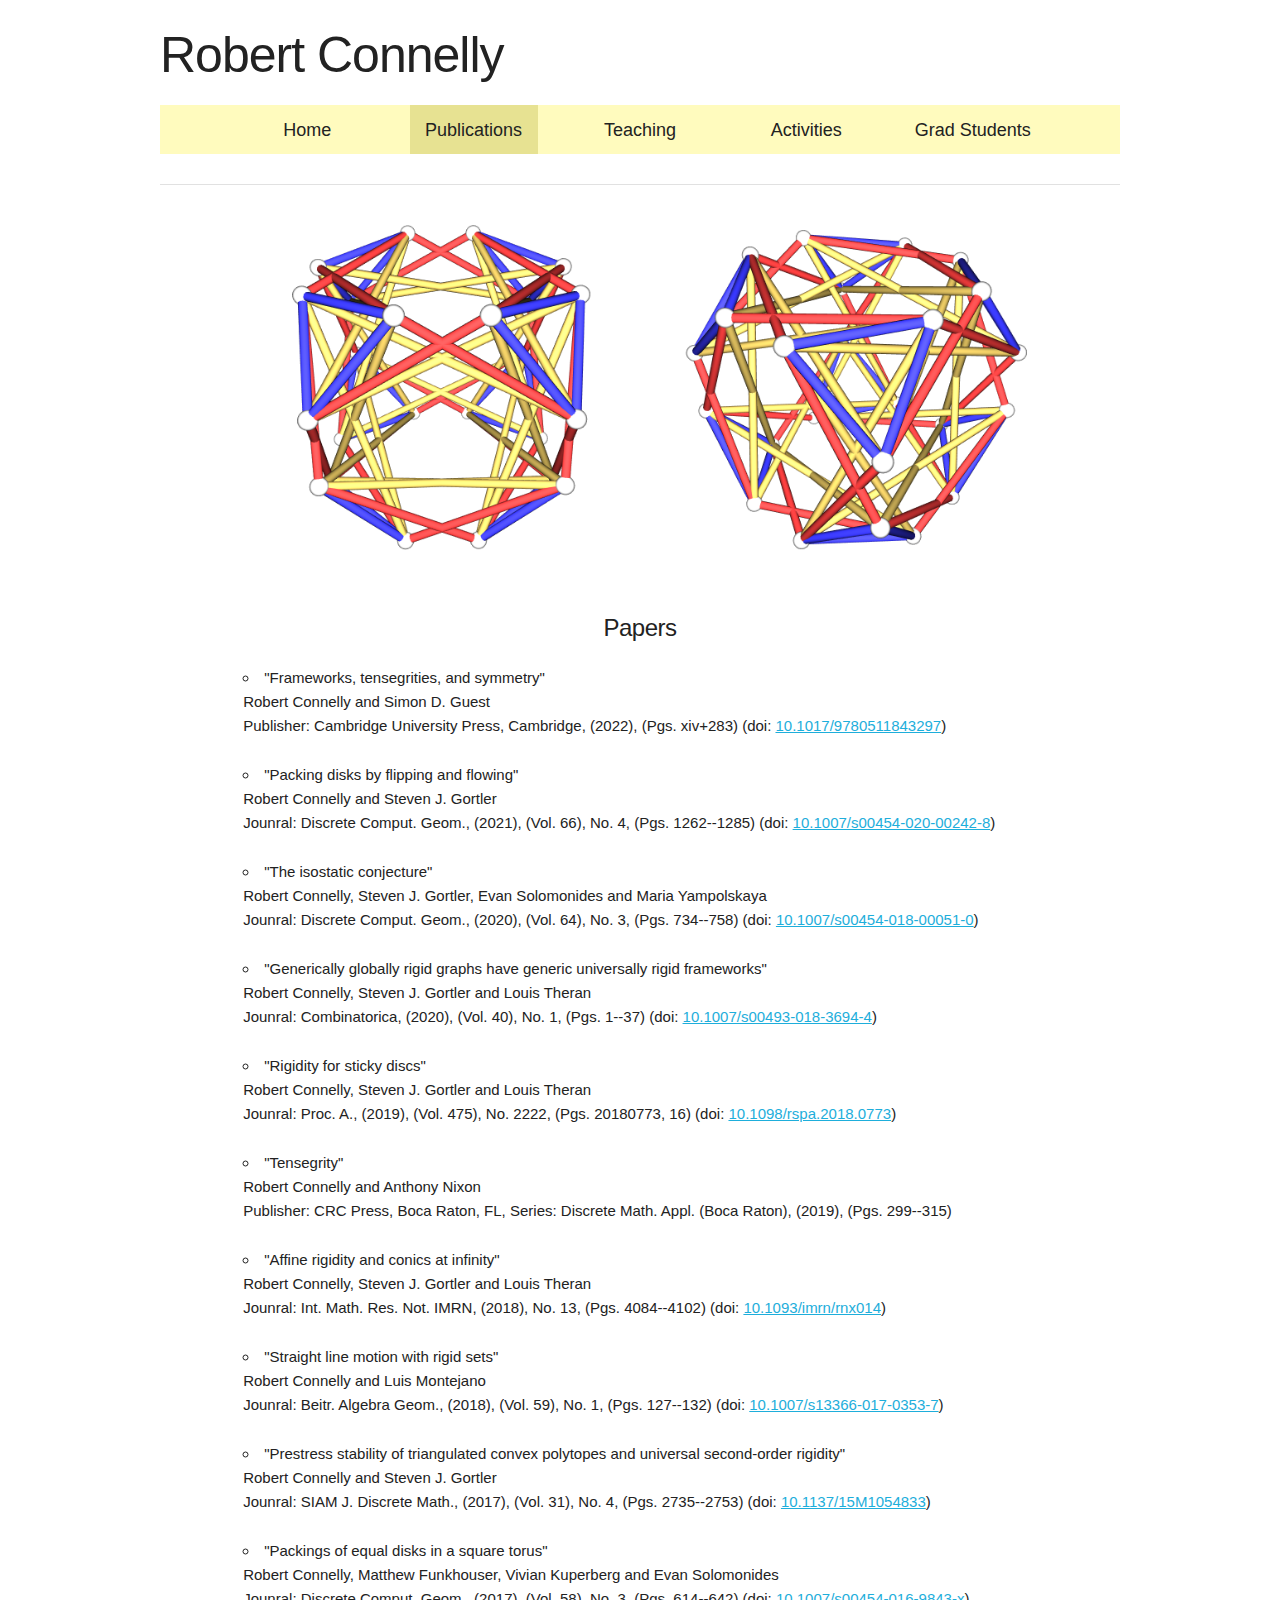
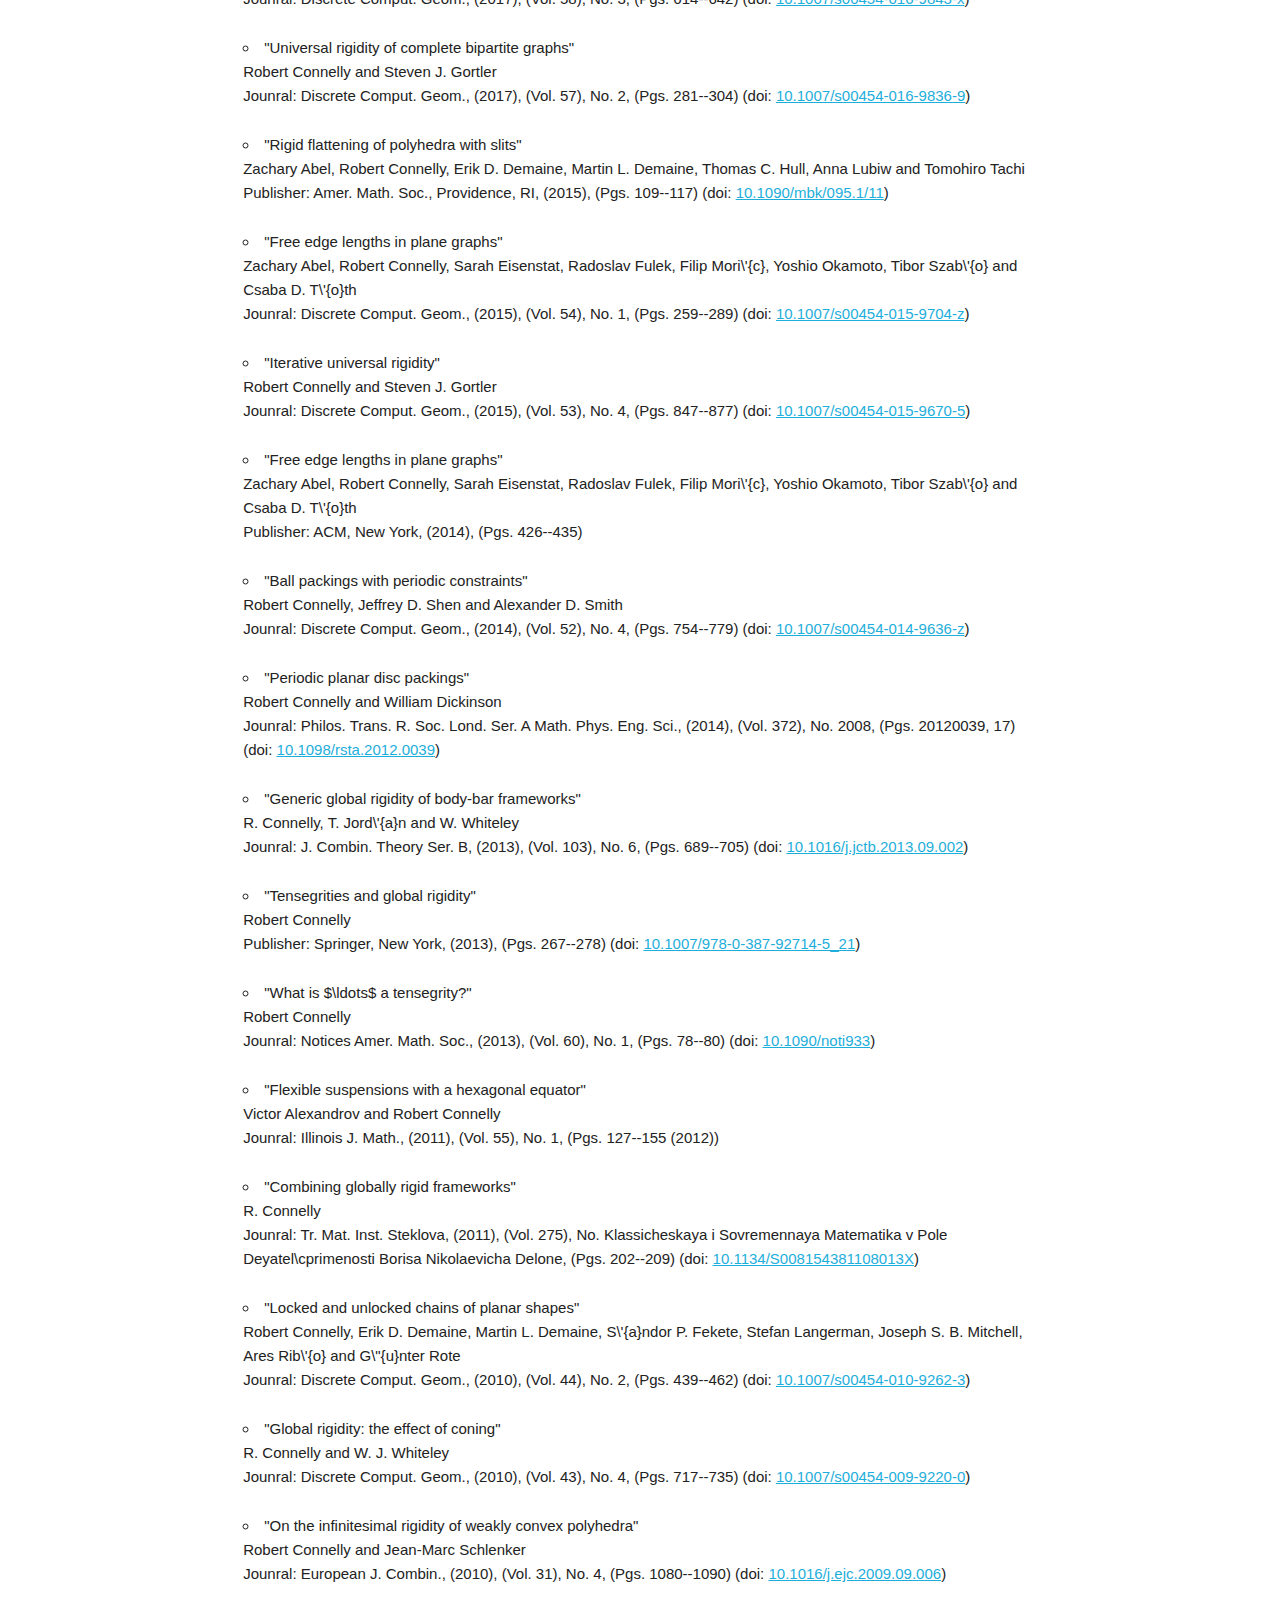
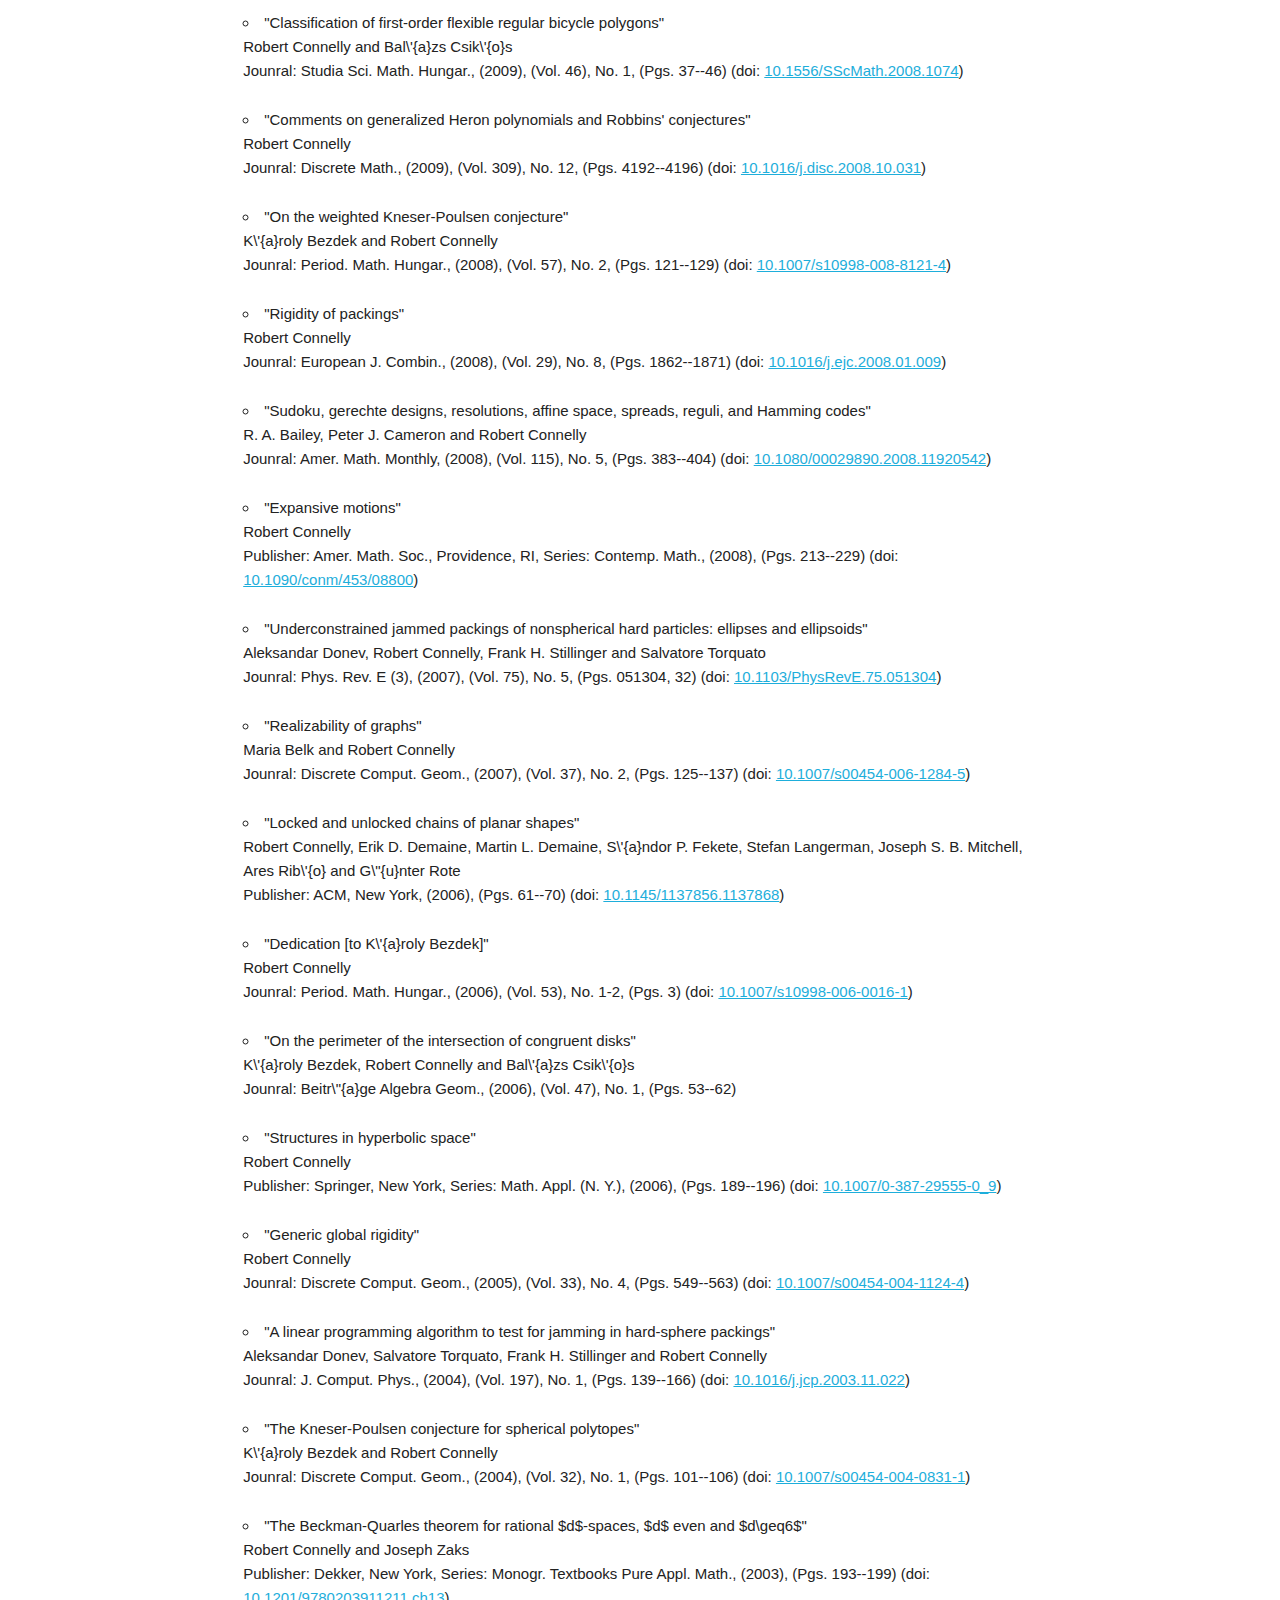
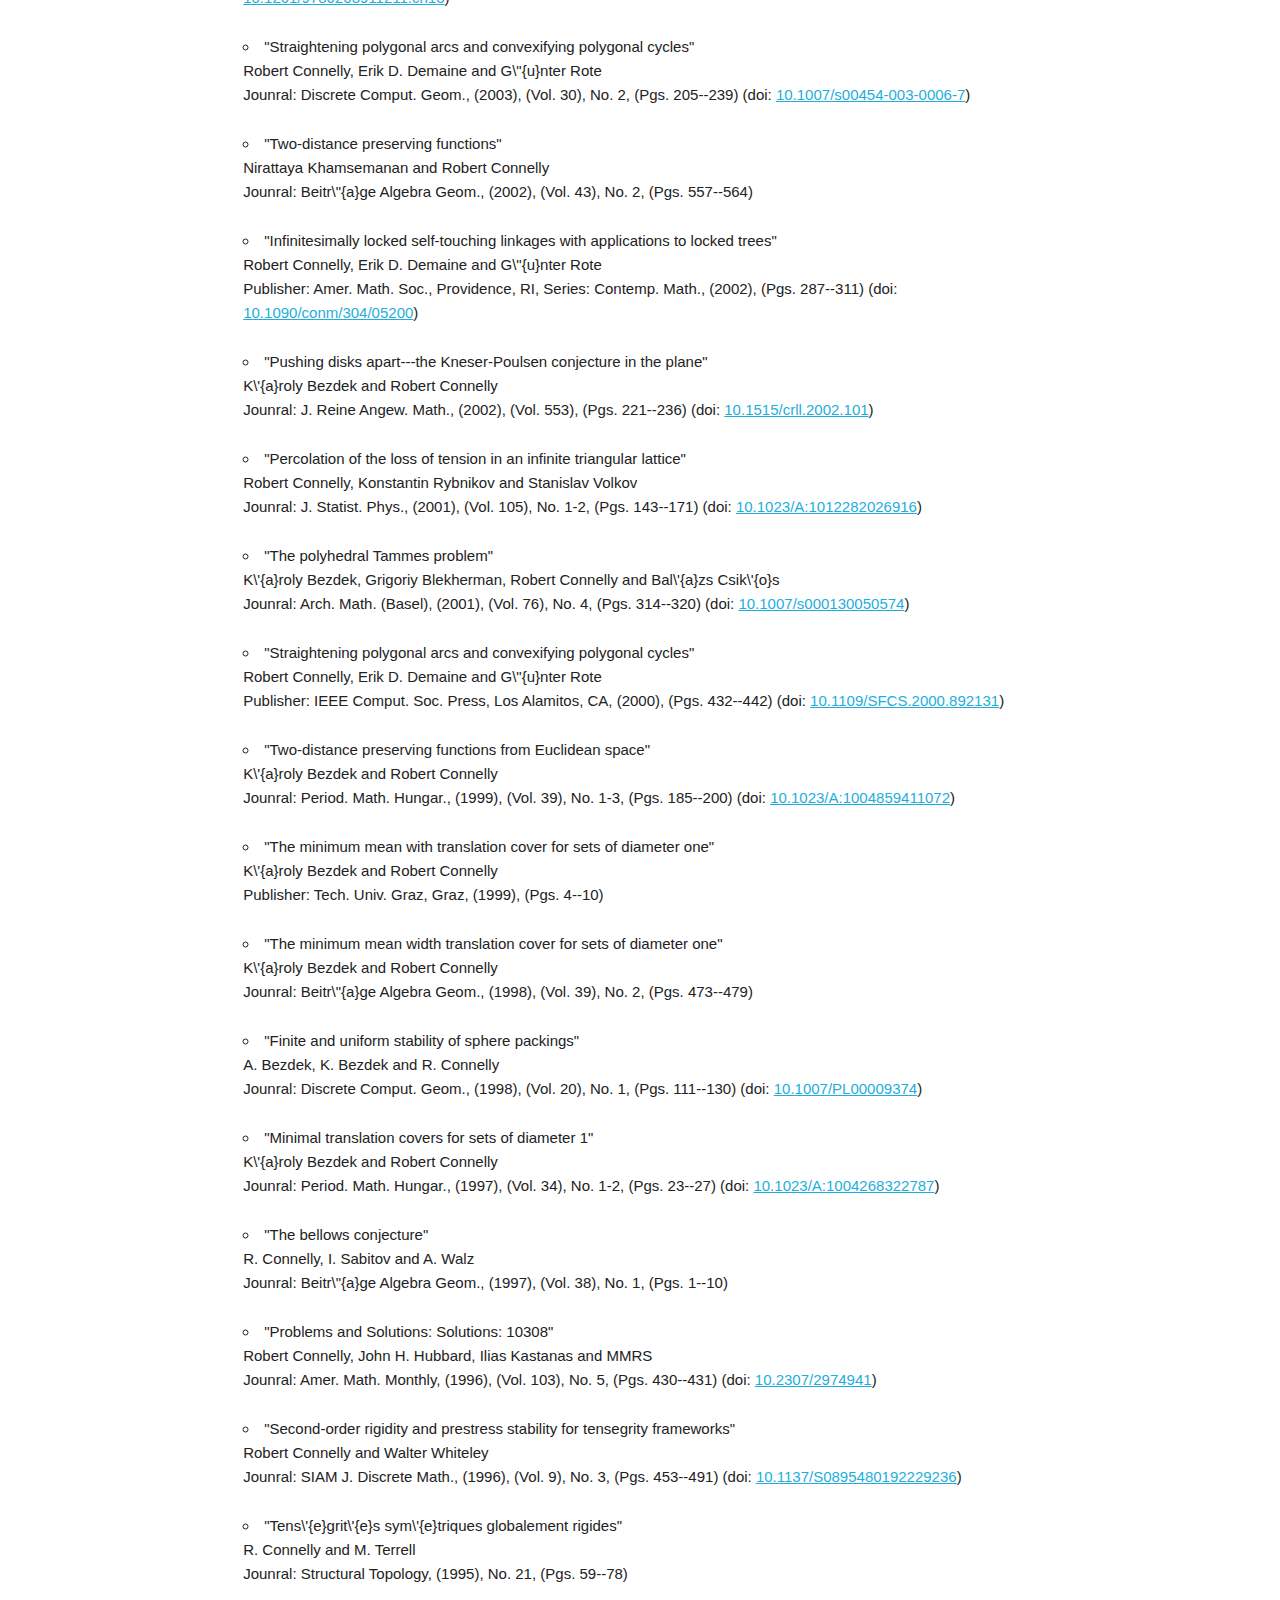
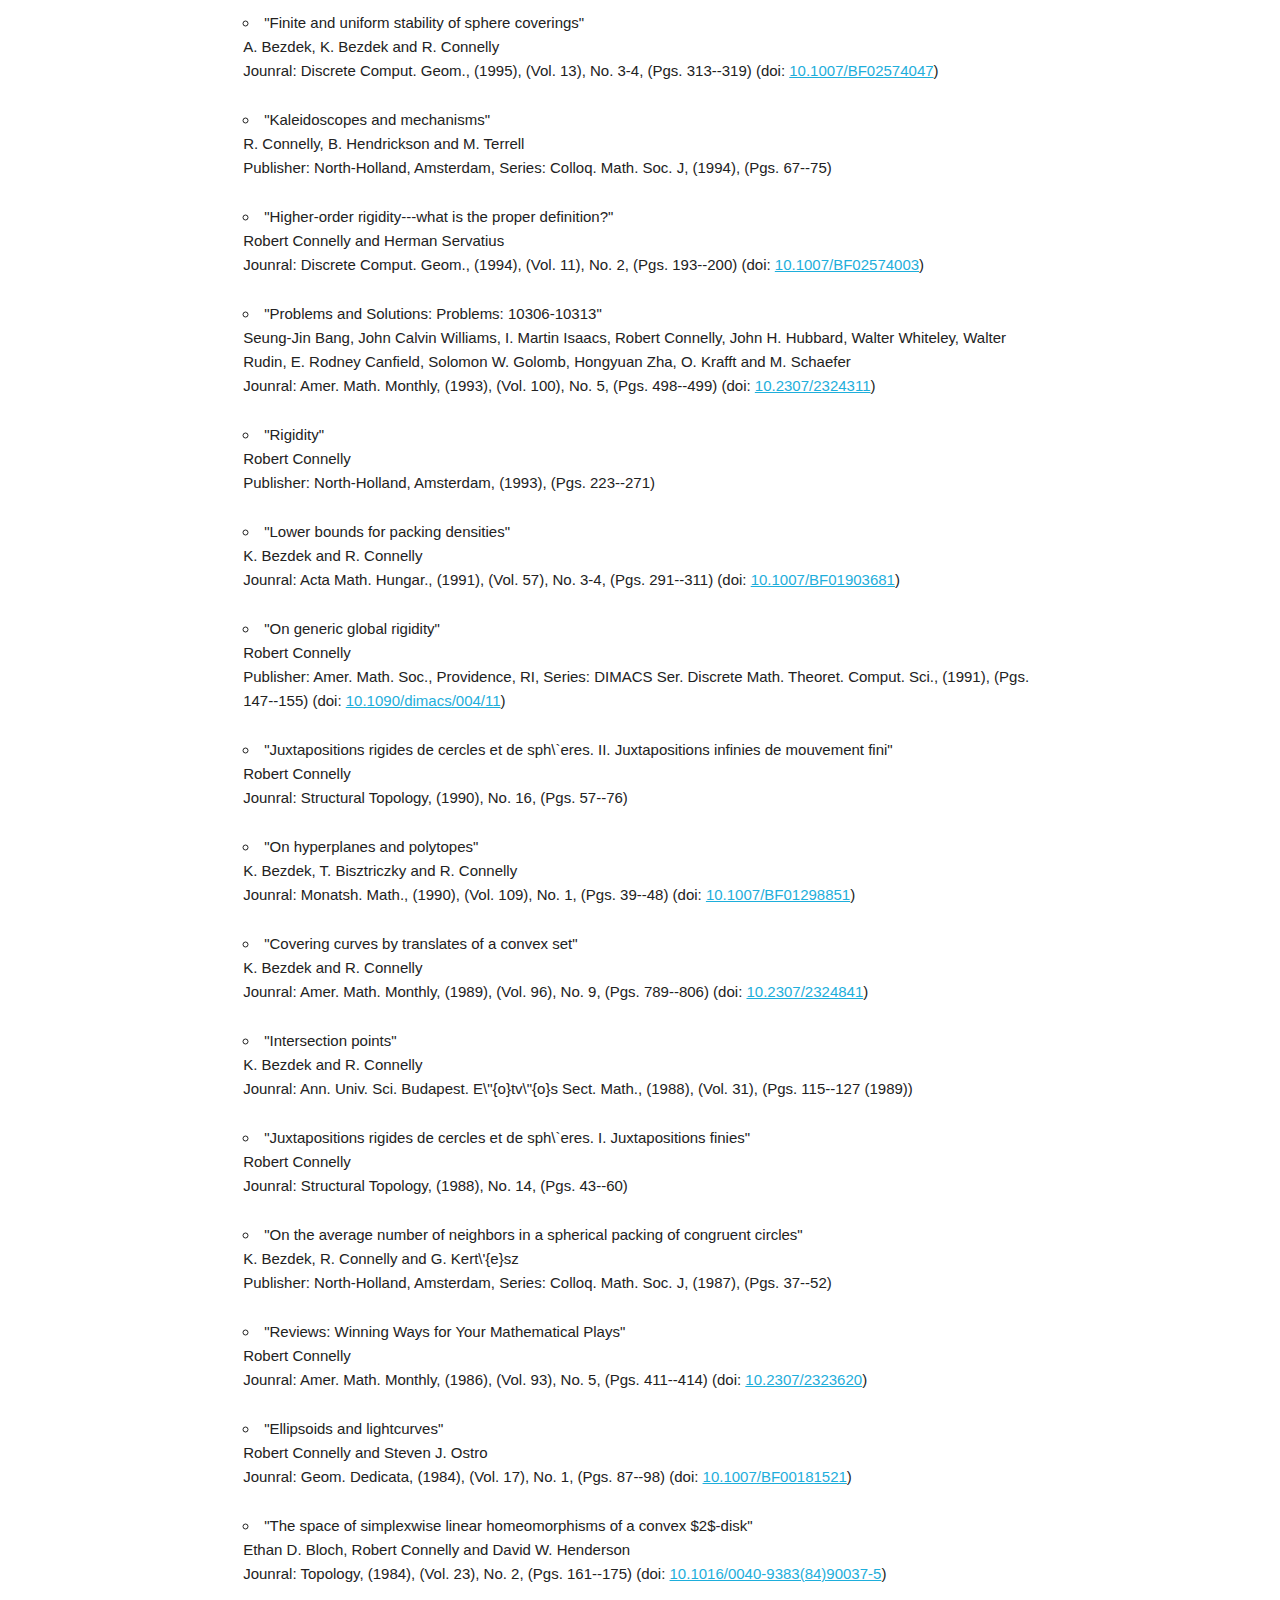
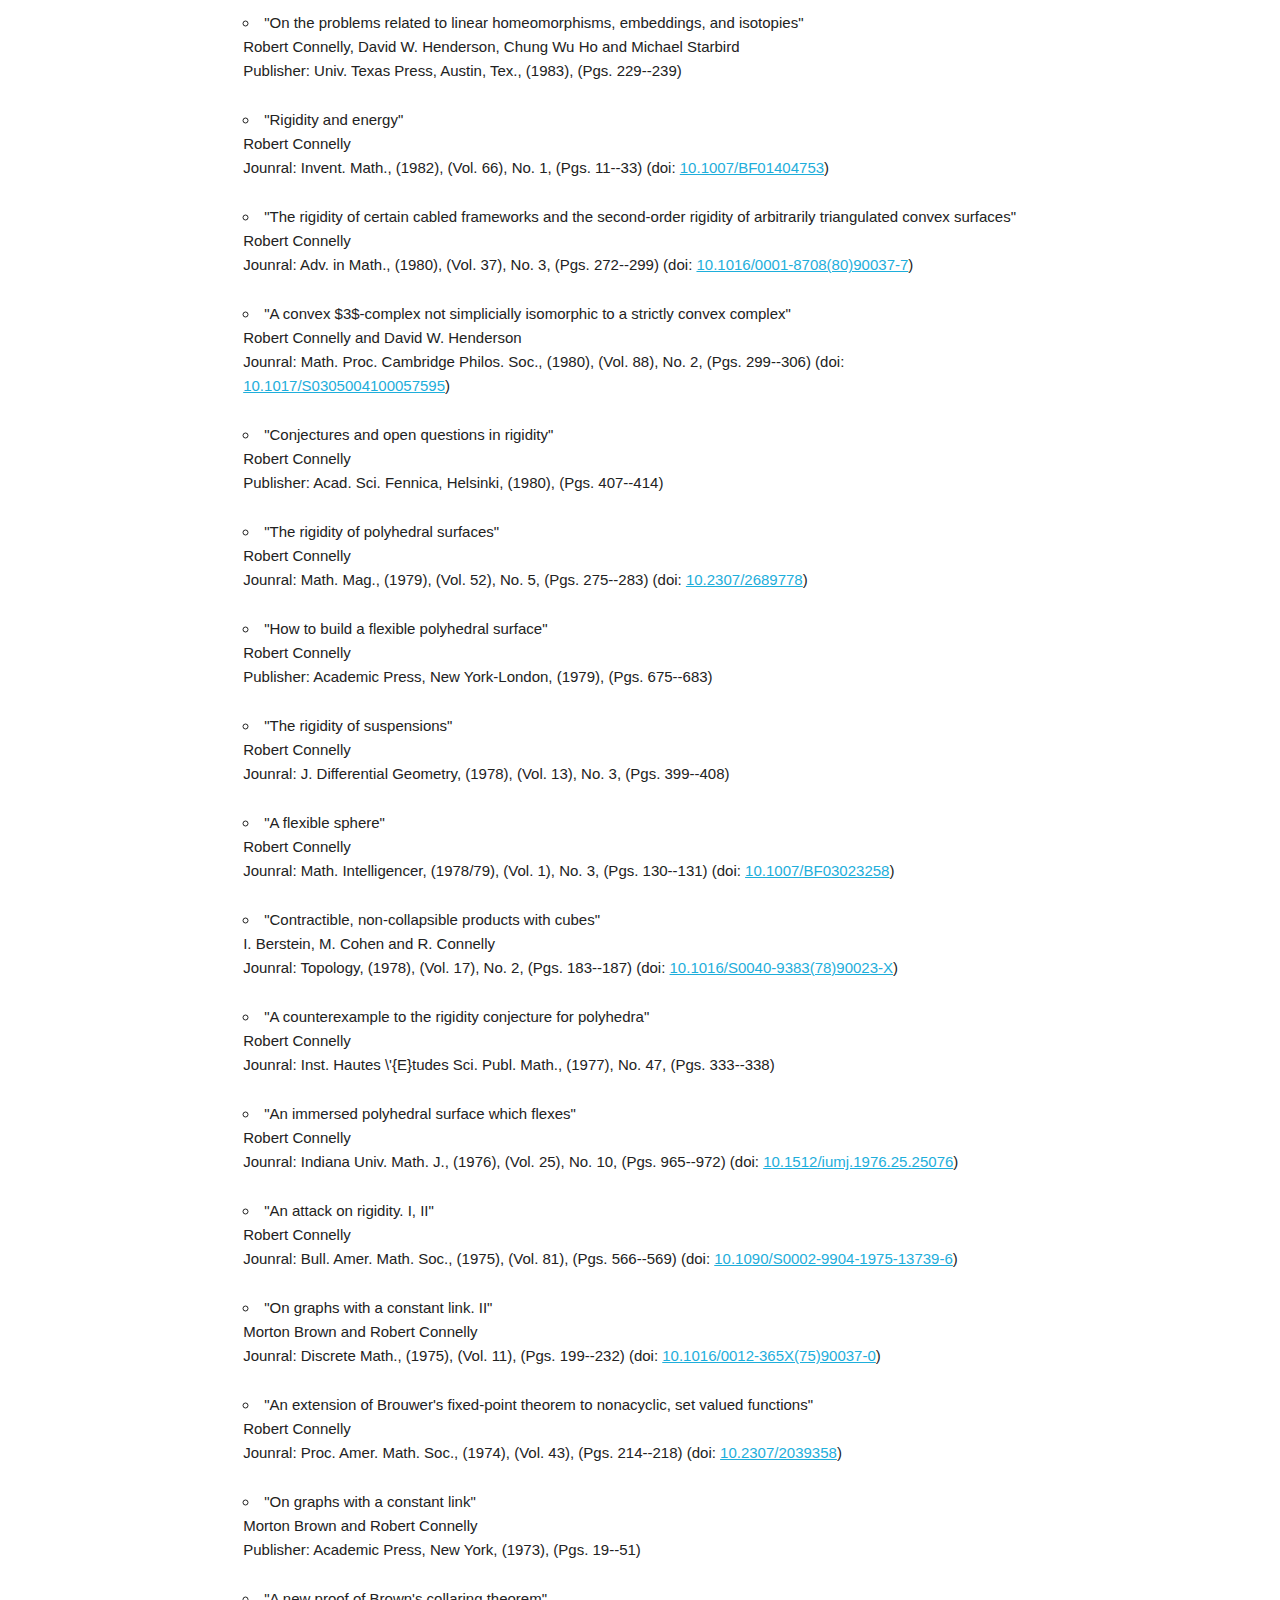
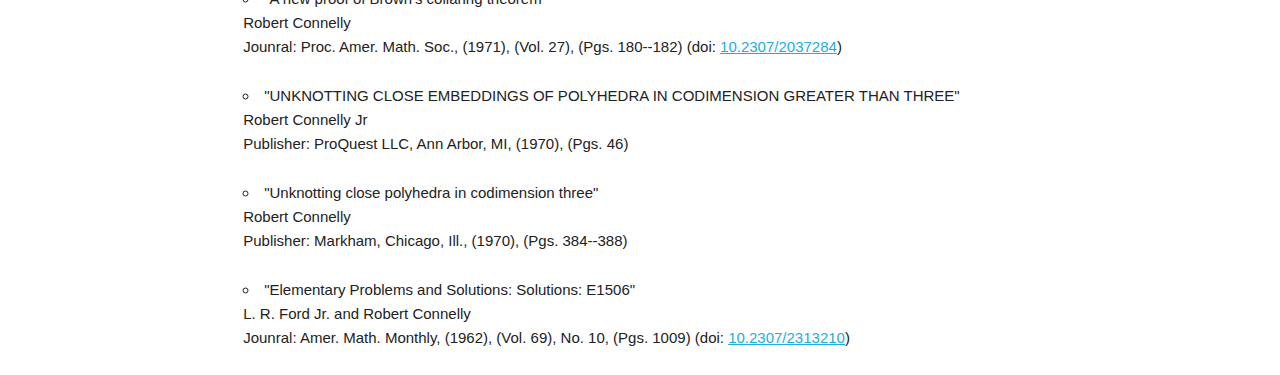
==== publications.html @ 5c816b5a "initial draft" ====
<!DOCTYPE html>
<html lang="en">
<head>

  <meta charset="utf-8">
  <title>Robert Connelly</title>
  <meta name="description" content="">
  <meta name="author" content="">

  <meta name="viewport" content="width=device-width, initial-scale=1">

  <link rel="stylesheet" href="css/normalize.css">
  <link rel="stylesheet" href="css/skeleton.css">
  <link rel="stylesheet" href="css/rc.css">

  <link rel="icon" type="image/png" href="images/favicon.ico">

</head>
<body>

  <div class='container'>

    <p></p>

    <h1>Robert Connelly</h1>


    <div class='row navrow'>
      <div class='one columns navcol'>  &nbsp; </div>
      <div class='two columns navcol '> <span><a href='index.html' class='navlink'>Home</a></span> </div>
      <div class='two columns navcol navselect'> <span><a href='publications.html' class='navlink'>Publications</a></span> </div>
      <div class='two columns navcol'> <span><a href='teaching.html' class='navlink'>Teaching</a></span> </div>
      <div class='two columns navcol'> <span><a href='activities.html' class='navlink'>Activities</a></span> </div>
      <div class='two columns navcol'> <span><a href='students.html' class='navlink'>Grad Students</a> </span> </div>
      <div class='one columns navcol'>  &nbsp; </div>
    </div>

    <hr>


    <div class='row'>
      <div class='one columns'> &nbsp; </div>
      <div class='tencolumns' style='text-align:center;' >
        <img style='width:80%;' src='images/tens.png'></img>
      </div>
      <div class='one columns'> &nbsp; </div>

    </div>
    
    <br>

    <div class='row'>
      <div class='four columns'> &nbsp; </div>
      <div class='four columns' style='text-align:center;'> 
        <h5> Papers </h5>
      </div>
      <div class='four columns'> &nbsp; </div>
    </div>


    <!-- <div class='row'> -->


      <!-- <div class='twelve columns'> -->

      <!--
      <div class='six columns'>
        <img src='images/robert-connelly.jpg'></img>
      </div>

      <div class='six columns'>
        <p>
          431 Malott Hall, Room 565 <br>
          Department of Mathematics <br>
          Cornell University <br>
          Ithaca, NY 14853 <br>
          <br>
          connelly@math.cornell.edu <br>
          Telephone: (607) 255-4301 (voice mail available) <br>
          <br>
          Office Hours: Tuesday-Thursday 10:00-11:30 in 565 Malott. <br>

        </p>

      </div>
      -->

      
  <div class='row'>
    <div class='one columns'> &nbsp; </div>
    <div class='ten columns'>
  <ul><li>
    "Frameworks, tensegrities, and symmetry" <br>
    Robert Connelly and Simon D. Guest<br>
    Publisher: Cambridge University Press, Cambridge, (2022), (Pgs. xiv+283) (doi: <a href='pdf/10.1017_9780511843297'>10.1017/9780511843297</a>)<br>
  </ul></li>
    </div>
    <div class='one columns'> &nbsp; </div>
  </div>


  <div class='row'>
    <div class='one columns'> &nbsp; </div>
    <div class='ten columns'>
  <ul><li>
    "Packing disks by flipping and flowing" <br>
    Robert Connelly and Steven J. Gortler<br>
    Jounral: Discrete Comput. Geom., (2021), (Vol. 66), No. 4, (Pgs. 1262--1285) (doi: <a href='pdf/10.1007_s00454-020-00242-8'>10.1007/s00454-020-00242-8</a>)<br>
  </ul></li>
    </div>
    <div class='one columns'> &nbsp; </div>
  </div>


  <div class='row'>
    <div class='one columns'> &nbsp; </div>
    <div class='ten columns'>
  <ul><li>
    "The isostatic conjecture" <br>
    Robert Connelly, Steven J. Gortler, Evan Solomonides and Maria Yampolskaya<br>
    Jounral: Discrete Comput. Geom., (2020), (Vol. 64), No. 3, (Pgs. 734--758) (doi: <a href='pdf/10.1007_s00454-018-00051-0'>10.1007/s00454-018-00051-0</a>)<br>
  </ul></li>
    </div>
    <div class='one columns'> &nbsp; </div>
  </div>


  <div class='row'>
    <div class='one columns'> &nbsp; </div>
    <div class='ten columns'>
  <ul><li>
    "Generically globally rigid graphs have generic universally rigid frameworks" <br>
    Robert Connelly, Steven J. Gortler and Louis Theran<br>
    Jounral: Combinatorica, (2020), (Vol. 40), No. 1, (Pgs. 1--37) (doi: <a href='pdf/10.1007_s00493-018-3694-4'>10.1007/s00493-018-3694-4</a>)<br>
  </ul></li>
    </div>
    <div class='one columns'> &nbsp; </div>
  </div>


  <div class='row'>
    <div class='one columns'> &nbsp; </div>
    <div class='ten columns'>
  <ul><li>
    "Rigidity for sticky discs" <br>
    Robert Connelly, Steven J. Gortler and Louis Theran<br>
    Jounral: Proc. A., (2019), (Vol. 475), No. 2222, (Pgs. 20180773, 16) (doi: <a href='pdf/10.1098_rspa.2018.0773'>10.1098/rspa.2018.0773</a>)<br>
  </ul></li>
    </div>
    <div class='one columns'> &nbsp; </div>
  </div>


  <div class='row'>
    <div class='one columns'> &nbsp; </div>
    <div class='ten columns'>
  <ul><li>
    "Tensegrity" <br>
    Robert Connelly and Anthony Nixon<br>
    Publisher: CRC Press, Boca Raton, FL, Series: Discrete Math. Appl. (Boca Raton), (2019), (Pgs. 299--315) <br>
  </ul></li>
    </div>
    <div class='one columns'> &nbsp; </div>
  </div>


  <div class='row'>
    <div class='one columns'> &nbsp; </div>
    <div class='ten columns'>
  <ul><li>
    "Affine rigidity and conics at infinity" <br>
    Robert Connelly, Steven J. Gortler and Louis Theran<br>
    Jounral: Int. Math. Res. Not. IMRN, (2018), No. 13, (Pgs. 4084--4102) (doi: <a href='pdf/10.1093_imrn_rnx014'>10.1093/imrn/rnx014</a>)<br>
  </ul></li>
    </div>
    <div class='one columns'> &nbsp; </div>
  </div>


  <div class='row'>
    <div class='one columns'> &nbsp; </div>
    <div class='ten columns'>
  <ul><li>
    "Straight line motion with rigid sets" <br>
    Robert Connelly and Luis Montejano<br>
    Jounral: Beitr. Algebra Geom., (2018), (Vol. 59), No. 1, (Pgs. 127--132) (doi: <a href='pdf/10.1007_s13366-017-0353-7'>10.1007/s13366-017-0353-7</a>)<br>
  </ul></li>
    </div>
    <div class='one columns'> &nbsp; </div>
  </div>


  <div class='row'>
    <div class='one columns'> &nbsp; </div>
    <div class='ten columns'>
  <ul><li>
    "Prestress stability of triangulated convex polytopes and universal second-order rigidity" <br>
    Robert Connelly and Steven J. Gortler<br>
    Jounral: SIAM J. Discrete Math., (2017), (Vol. 31), No. 4, (Pgs. 2735--2753) (doi: <a href='pdf/10.1137_15M1054833'>10.1137/15M1054833</a>)<br>
  </ul></li>
    </div>
    <div class='one columns'> &nbsp; </div>
  </div>


  <div class='row'>
    <div class='one columns'> &nbsp; </div>
    <div class='ten columns'>
  <ul><li>
    "Packings of equal disks in a square torus" <br>
    Robert Connelly, Matthew Funkhouser, Vivian Kuperberg and Evan Solomonides<br>
    Jounral: Discrete Comput. Geom., (2017), (Vol. 58), No. 3, (Pgs. 614--642) (doi: <a href='pdf/10.1007_s00454-016-9843-x'>10.1007/s00454-016-9843-x</a>)<br>
  </ul></li>
    </div>
    <div class='one columns'> &nbsp; </div>
  </div>


  <div class='row'>
    <div class='one columns'> &nbsp; </div>
    <div class='ten columns'>
  <ul><li>
    "Universal rigidity of complete bipartite graphs" <br>
    Robert Connelly and Steven J. Gortler<br>
    Jounral: Discrete Comput. Geom., (2017), (Vol. 57), No. 2, (Pgs. 281--304) (doi: <a href='pdf/10.1007_s00454-016-9836-9'>10.1007/s00454-016-9836-9</a>)<br>
  </ul></li>
    </div>
    <div class='one columns'> &nbsp; </div>
  </div>


  <div class='row'>
    <div class='one columns'> &nbsp; </div>
    <div class='ten columns'>
  <ul><li>
    "Rigid flattening of polyhedra with slits" <br>
    Zachary Abel, Robert Connelly, Erik D. Demaine, Martin L. Demaine, Thomas C. Hull, Anna Lubiw and Tomohiro Tachi<br>
    Publisher: Amer. Math. Soc., Providence, RI, (2015), (Pgs. 109--117) (doi: <a href='pdf/10.1090_mbk_095.1_11'>10.1090/mbk/095.1/11</a>)<br>
  </ul></li>
    </div>
    <div class='one columns'> &nbsp; </div>
  </div>


  <div class='row'>
    <div class='one columns'> &nbsp; </div>
    <div class='ten columns'>
  <ul><li>
    "Free edge lengths in plane graphs" <br>
    Zachary Abel, Robert Connelly, Sarah Eisenstat, Radoslav Fulek, Filip Mori\'{c}, Yoshio Okamoto, Tibor Szab\'{o} and Csaba D. T\'{o}th<br>
    Jounral: Discrete Comput. Geom., (2015), (Vol. 54), No. 1, (Pgs. 259--289) (doi: <a href='pdf/10.1007_s00454-015-9704-z'>10.1007/s00454-015-9704-z</a>)<br>
  </ul></li>
    </div>
    <div class='one columns'> &nbsp; </div>
  </div>


  <div class='row'>
    <div class='one columns'> &nbsp; </div>
    <div class='ten columns'>
  <ul><li>
    "Iterative universal rigidity" <br>
    Robert Connelly and Steven J. Gortler<br>
    Jounral: Discrete Comput. Geom., (2015), (Vol. 53), No. 4, (Pgs. 847--877) (doi: <a href='pdf/10.1007_s00454-015-9670-5'>10.1007/s00454-015-9670-5</a>)<br>
  </ul></li>
    </div>
    <div class='one columns'> &nbsp; </div>
  </div>


  <div class='row'>
    <div class='one columns'> &nbsp; </div>
    <div class='ten columns'>
  <ul><li>
    "Free edge lengths in plane graphs" <br>
    Zachary Abel, Robert Connelly, Sarah Eisenstat, Radoslav Fulek, Filip Mori\'{c}, Yoshio Okamoto, Tibor Szab\'{o} and Csaba D. T\'{o}th<br>
    Publisher: ACM, New York, (2014), (Pgs. 426--435) <br>
  </ul></li>
    </div>
    <div class='one columns'> &nbsp; </div>
  </div>


  <div class='row'>
    <div class='one columns'> &nbsp; </div>
    <div class='ten columns'>
  <ul><li>
    "Ball packings with periodic constraints" <br>
    Robert Connelly, Jeffrey D. Shen and Alexander D. Smith<br>
    Jounral: Discrete Comput. Geom., (2014), (Vol. 52), No. 4, (Pgs. 754--779) (doi: <a href='pdf/10.1007_s00454-014-9636-z'>10.1007/s00454-014-9636-z</a>)<br>
  </ul></li>
    </div>
    <div class='one columns'> &nbsp; </div>
  </div>


  <div class='row'>
    <div class='one columns'> &nbsp; </div>
    <div class='ten columns'>
  <ul><li>
    "Periodic planar disc packings" <br>
    Robert Connelly and William Dickinson<br>
    Jounral: Philos. Trans. R. Soc. Lond. Ser. A Math. Phys. Eng. Sci., (2014), (Vol. 372), No. 2008, (Pgs. 20120039, 17) (doi: <a href='pdf/10.1098_rsta.2012.0039'>10.1098/rsta.2012.0039</a>)<br>
  </ul></li>
    </div>
    <div class='one columns'> &nbsp; </div>
  </div>


  <div class='row'>
    <div class='one columns'> &nbsp; </div>
    <div class='ten columns'>
  <ul><li>
    "Generic global rigidity of body-bar frameworks" <br>
    R. Connelly, T. Jord\'{a}n and W. Whiteley<br>
    Jounral: J. Combin. Theory Ser. B, (2013), (Vol. 103), No. 6, (Pgs. 689--705) (doi: <a href='pdf/10.1016_j.jctb.2013.09.002'>10.1016/j.jctb.2013.09.002</a>)<br>
  </ul></li>
    </div>
    <div class='one columns'> &nbsp; </div>
  </div>


  <div class='row'>
    <div class='one columns'> &nbsp; </div>
    <div class='ten columns'>
  <ul><li>
    "Tensegrities and global rigidity" <br>
    Robert Connelly<br>
    Publisher: Springer, New York, (2013), (Pgs. 267--278) (doi: <a href='pdf/10.1007_978-0-387-92714-5_21'>10.1007/978-0-387-92714-5_21</a>)<br>
  </ul></li>
    </div>
    <div class='one columns'> &nbsp; </div>
  </div>


  <div class='row'>
    <div class='one columns'> &nbsp; </div>
    <div class='ten columns'>
  <ul><li>
    "What is $\ldots$ a tensegrity?" <br>
    Robert Connelly<br>
    Jounral: Notices Amer. Math. Soc., (2013), (Vol. 60), No. 1, (Pgs. 78--80) (doi: <a href='pdf/10.1090_noti933'>10.1090/noti933</a>)<br>
  </ul></li>
    </div>
    <div class='one columns'> &nbsp; </div>
  </div>


  <div class='row'>
    <div class='one columns'> &nbsp; </div>
    <div class='ten columns'>
  <ul><li>
    "Flexible suspensions with a hexagonal equator" <br>
    Victor Alexandrov and Robert Connelly<br>
    Jounral: Illinois J. Math., (2011), (Vol. 55), No. 1, (Pgs. 127--155 (2012)) <br>
  </ul></li>
    </div>
    <div class='one columns'> &nbsp; </div>
  </div>


  <div class='row'>
    <div class='one columns'> &nbsp; </div>
    <div class='ten columns'>
  <ul><li>
    "Combining globally rigid frameworks" <br>
    R. Connelly<br>
    Jounral: Tr. Mat. Inst. Steklova, (2011), (Vol. 275), No. Klassicheskaya i Sovremennaya Matematika v Pole Deyatel\cprimenosti Borisa Nikolaevicha Delone, (Pgs. 202--209) (doi: <a href='pdf/10.1134_S008154381108013X'>10.1134/S008154381108013X</a>)<br>
  </ul></li>
    </div>
    <div class='one columns'> &nbsp; </div>
  </div>


  <div class='row'>
    <div class='one columns'> &nbsp; </div>
    <div class='ten columns'>
  <ul><li>
    "Locked and unlocked chains of planar shapes" <br>
    Robert Connelly, Erik D. Demaine, Martin L. Demaine, S\'{a}ndor P. Fekete, Stefan Langerman, Joseph S. B. Mitchell, Ares Rib\'{o} and G\"{u}nter Rote<br>
    Jounral: Discrete Comput. Geom., (2010), (Vol. 44), No. 2, (Pgs. 439--462) (doi: <a href='pdf/10.1007_s00454-010-9262-3'>10.1007/s00454-010-9262-3</a>)<br>
  </ul></li>
    </div>
    <div class='one columns'> &nbsp; </div>
  </div>


  <div class='row'>
    <div class='one columns'> &nbsp; </div>
    <div class='ten columns'>
  <ul><li>
    "Global rigidity: the effect of coning" <br>
    R. Connelly and W. J. Whiteley<br>
    Jounral: Discrete Comput. Geom., (2010), (Vol. 43), No. 4, (Pgs. 717--735) (doi: <a href='pdf/10.1007_s00454-009-9220-0'>10.1007/s00454-009-9220-0</a>)<br>
  </ul></li>
    </div>
    <div class='one columns'> &nbsp; </div>
  </div>


  <div class='row'>
    <div class='one columns'> &nbsp; </div>
    <div class='ten columns'>
  <ul><li>
    "On the infinitesimal rigidity of weakly convex polyhedra" <br>
    Robert Connelly and Jean-Marc Schlenker<br>
    Jounral: European J. Combin., (2010), (Vol. 31), No. 4, (Pgs. 1080--1090) (doi: <a href='pdf/10.1016_j.ejc.2009.09.006'>10.1016/j.ejc.2009.09.006</a>)<br>
  </ul></li>
    </div>
    <div class='one columns'> &nbsp; </div>
  </div>


  <div class='row'>
    <div class='one columns'> &nbsp; </div>
    <div class='ten columns'>
  <ul><li>
    "Classification of first-order flexible regular bicycle polygons" <br>
    Robert Connelly and Bal\'{a}zs Csik\'{o}s<br>
    Jounral: Studia Sci. Math. Hungar., (2009), (Vol. 46), No. 1, (Pgs. 37--46) (doi: <a href='pdf/10.1556_SScMath.2008.1074'>10.1556/SScMath.2008.1074</a>)<br>
  </ul></li>
    </div>
    <div class='one columns'> &nbsp; </div>
  </div>


  <div class='row'>
    <div class='one columns'> &nbsp; </div>
    <div class='ten columns'>
  <ul><li>
    "Comments on generalized Heron polynomials and Robbins' conjectures" <br>
    Robert Connelly<br>
    Jounral: Discrete Math., (2009), (Vol. 309), No. 12, (Pgs. 4192--4196) (doi: <a href='pdf/10.1016_j.disc.2008.10.031'>10.1016/j.disc.2008.10.031</a>)<br>
  </ul></li>
    </div>
    <div class='one columns'> &nbsp; </div>
  </div>


  <div class='row'>
    <div class='one columns'> &nbsp; </div>
    <div class='ten columns'>
  <ul><li>
    "On the weighted Kneser-Poulsen conjecture" <br>
    K\'{a}roly Bezdek and Robert Connelly<br>
    Jounral: Period. Math. Hungar., (2008), (Vol. 57), No. 2, (Pgs. 121--129) (doi: <a href='pdf/10.1007_s10998-008-8121-4'>10.1007/s10998-008-8121-4</a>)<br>
  </ul></li>
    </div>
    <div class='one columns'> &nbsp; </div>
  </div>


  <div class='row'>
    <div class='one columns'> &nbsp; </div>
    <div class='ten columns'>
  <ul><li>
    "Rigidity of packings" <br>
    Robert Connelly<br>
    Jounral: European J. Combin., (2008), (Vol. 29), No. 8, (Pgs. 1862--1871) (doi: <a href='pdf/10.1016_j.ejc.2008.01.009'>10.1016/j.ejc.2008.01.009</a>)<br>
  </ul></li>
    </div>
    <div class='one columns'> &nbsp; </div>
  </div>


  <div class='row'>
    <div class='one columns'> &nbsp; </div>
    <div class='ten columns'>
  <ul><li>
    "Sudoku, gerechte designs, resolutions, affine space, spreads, reguli, and Hamming codes" <br>
    R. A. Bailey, Peter J. Cameron and Robert Connelly<br>
    Jounral: Amer. Math. Monthly, (2008), (Vol. 115), No. 5, (Pgs. 383--404) (doi: <a href='pdf/10.1080_00029890.2008.11920542'>10.1080/00029890.2008.11920542</a>)<br>
  </ul></li>
    </div>
    <div class='one columns'> &nbsp; </div>
  </div>


  <div class='row'>
    <div class='one columns'> &nbsp; </div>
    <div class='ten columns'>
  <ul><li>
    "Expansive motions" <br>
    Robert Connelly<br>
    Publisher: Amer. Math. Soc., Providence, RI, Series: Contemp. Math., (2008), (Pgs. 213--229) (doi: <a href='pdf/10.1090_conm_453_08800'>10.1090/conm/453/08800</a>)<br>
  </ul></li>
    </div>
    <div class='one columns'> &nbsp; </div>
  </div>


  <div class='row'>
    <div class='one columns'> &nbsp; </div>
    <div class='ten columns'>
  <ul><li>
    "Underconstrained jammed packings of nonspherical hard particles: ellipses and ellipsoids" <br>
    Aleksandar Donev, Robert Connelly, Frank H. Stillinger and Salvatore Torquato<br>
    Jounral: Phys. Rev. E (3), (2007), (Vol. 75), No. 5, (Pgs. 051304, 32) (doi: <a href='pdf/10.1103_PhysRevE.75.051304'>10.1103/PhysRevE.75.051304</a>)<br>
  </ul></li>
    </div>
    <div class='one columns'> &nbsp; </div>
  </div>


  <div class='row'>
    <div class='one columns'> &nbsp; </div>
    <div class='ten columns'>
  <ul><li>
    "Realizability of graphs" <br>
    Maria Belk and Robert Connelly<br>
    Jounral: Discrete Comput. Geom., (2007), (Vol. 37), No. 2, (Pgs. 125--137) (doi: <a href='pdf/10.1007_s00454-006-1284-5'>10.1007/s00454-006-1284-5</a>)<br>
  </ul></li>
    </div>
    <div class='one columns'> &nbsp; </div>
  </div>


  <div class='row'>
    <div class='one columns'> &nbsp; </div>
    <div class='ten columns'>
  <ul><li>
    "Locked and unlocked chains of planar shapes" <br>
    Robert Connelly, Erik D. Demaine, Martin L. Demaine, S\'{a}ndor P. Fekete, Stefan Langerman, Joseph S. B. Mitchell, Ares Rib\'{o} and G\"{u}nter Rote<br>
    Publisher: ACM, New York, (2006), (Pgs. 61--70) (doi: <a href='pdf/10.1145_1137856.1137868'>10.1145/1137856.1137868</a>)<br>
  </ul></li>
    </div>
    <div class='one columns'> &nbsp; </div>
  </div>


  <div class='row'>
    <div class='one columns'> &nbsp; </div>
    <div class='ten columns'>
  <ul><li>
    "Dedication [to K\'{a}roly Bezdek]" <br>
    Robert Connelly<br>
    Jounral: Period. Math. Hungar., (2006), (Vol. 53), No. 1-2, (Pgs. 3) (doi: <a href='pdf/10.1007_s10998-006-0016-1'>10.1007/s10998-006-0016-1</a>)<br>
  </ul></li>
    </div>
    <div class='one columns'> &nbsp; </div>
  </div>


  <div class='row'>
    <div class='one columns'> &nbsp; </div>
    <div class='ten columns'>
  <ul><li>
    "On the perimeter of the intersection of congruent disks" <br>
    K\'{a}roly Bezdek, Robert Connelly and Bal\'{a}zs Csik\'{o}s<br>
    Jounral: Beitr\"{a}ge Algebra Geom., (2006), (Vol. 47), No. 1, (Pgs. 53--62) <br>
  </ul></li>
    </div>
    <div class='one columns'> &nbsp; </div>
  </div>


  <div class='row'>
    <div class='one columns'> &nbsp; </div>
    <div class='ten columns'>
  <ul><li>
    "Structures in hyperbolic space" <br>
    Robert Connelly<br>
    Publisher: Springer, New York, Series: Math. Appl. (N. Y.), (2006), (Pgs. 189--196) (doi: <a href='pdf/10.1007_0-387-29555-0_9'>10.1007/0-387-29555-0_9</a>)<br>
  </ul></li>
    </div>
    <div class='one columns'> &nbsp; </div>
  </div>


  <div class='row'>
    <div class='one columns'> &nbsp; </div>
    <div class='ten columns'>
  <ul><li>
    "Generic global rigidity" <br>
    Robert Connelly<br>
    Jounral: Discrete Comput. Geom., (2005), (Vol. 33), No. 4, (Pgs. 549--563) (doi: <a href='pdf/10.1007_s00454-004-1124-4'>10.1007/s00454-004-1124-4</a>)<br>
  </ul></li>
    </div>
    <div class='one columns'> &nbsp; </div>
  </div>


  <div class='row'>
    <div class='one columns'> &nbsp; </div>
    <div class='ten columns'>
  <ul><li>
    "A linear programming algorithm to test for jamming in hard-sphere packings" <br>
    Aleksandar Donev, Salvatore Torquato, Frank H. Stillinger and Robert Connelly<br>
    Jounral: J. Comput. Phys., (2004), (Vol. 197), No. 1, (Pgs. 139--166) (doi: <a href='pdf/10.1016_j.jcp.2003.11.022'>10.1016/j.jcp.2003.11.022</a>)<br>
  </ul></li>
    </div>
    <div class='one columns'> &nbsp; </div>
  </div>


  <div class='row'>
    <div class='one columns'> &nbsp; </div>
    <div class='ten columns'>
  <ul><li>
    "The Kneser-Poulsen conjecture for spherical polytopes" <br>
    K\'{a}roly Bezdek and Robert Connelly<br>
    Jounral: Discrete Comput. Geom., (2004), (Vol. 32), No. 1, (Pgs. 101--106) (doi: <a href='pdf/10.1007_s00454-004-0831-1'>10.1007/s00454-004-0831-1</a>)<br>
  </ul></li>
    </div>
    <div class='one columns'> &nbsp; </div>
  </div>


  <div class='row'>
    <div class='one columns'> &nbsp; </div>
    <div class='ten columns'>
  <ul><li>
    "The Beckman-Quarles theorem for rational $d$-spaces, $d$ even and $d\geq6$" <br>
    Robert Connelly and Joseph Zaks<br>
    Publisher: Dekker, New York, Series: Monogr. Textbooks Pure Appl. Math., (2003), (Pgs. 193--199) (doi: <a href='pdf/10.1201_9780203911211.ch13'>10.1201/9780203911211.ch13</a>)<br>
  </ul></li>
    </div>
    <div class='one columns'> &nbsp; </div>
  </div>


  <div class='row'>
    <div class='one columns'> &nbsp; </div>
    <div class='ten columns'>
  <ul><li>
    "Straightening polygonal arcs and convexifying polygonal cycles" <br>
    Robert Connelly, Erik D. Demaine and G\"{u}nter Rote<br>
    Jounral: Discrete Comput. Geom., (2003), (Vol. 30), No. 2, (Pgs. 205--239) (doi: <a href='pdf/10.1007_s00454-003-0006-7'>10.1007/s00454-003-0006-7</a>)<br>
  </ul></li>
    </div>
    <div class='one columns'> &nbsp; </div>
  </div>


  <div class='row'>
    <div class='one columns'> &nbsp; </div>
    <div class='ten columns'>
  <ul><li>
    "Two-distance preserving functions" <br>
    Nirattaya Khamsemanan and Robert Connelly<br>
    Jounral: Beitr\"{a}ge Algebra Geom., (2002), (Vol. 43), No. 2, (Pgs. 557--564) <br>
  </ul></li>
    </div>
    <div class='one columns'> &nbsp; </div>
  </div>


  <div class='row'>
    <div class='one columns'> &nbsp; </div>
    <div class='ten columns'>
  <ul><li>
    "Infinitesimally locked self-touching linkages with applications to locked trees" <br>
    Robert Connelly, Erik D. Demaine and G\"{u}nter Rote<br>
    Publisher: Amer. Math. Soc., Providence, RI, Series: Contemp. Math., (2002), (Pgs. 287--311) (doi: <a href='pdf/10.1090_conm_304_05200'>10.1090/conm/304/05200</a>)<br>
  </ul></li>
    </div>
    <div class='one columns'> &nbsp; </div>
  </div>


  <div class='row'>
    <div class='one columns'> &nbsp; </div>
    <div class='ten columns'>
  <ul><li>
    "Pushing disks apart---the Kneser-Poulsen conjecture in the plane" <br>
    K\'{a}roly Bezdek and Robert Connelly<br>
    Jounral: J. Reine Angew. Math., (2002), (Vol. 553), (Pgs. 221--236) (doi: <a href='pdf/10.1515_crll.2002.101'>10.1515/crll.2002.101</a>)<br>
  </ul></li>
    </div>
    <div class='one columns'> &nbsp; </div>
  </div>


  <div class='row'>
    <div class='one columns'> &nbsp; </div>
    <div class='ten columns'>
  <ul><li>
    "Percolation of the loss of tension in an infinite triangular lattice" <br>
    Robert Connelly, Konstantin Rybnikov and Stanislav Volkov<br>
    Jounral: J. Statist. Phys., (2001), (Vol. 105), No. 1-2, (Pgs. 143--171) (doi: <a href='pdf/10.1023_A:1012282026916'>10.1023/A:1012282026916</a>)<br>
  </ul></li>
    </div>
    <div class='one columns'> &nbsp; </div>
  </div>


  <div class='row'>
    <div class='one columns'> &nbsp; </div>
    <div class='ten columns'>
  <ul><li>
    "The polyhedral Tammes problem" <br>
    K\'{a}roly Bezdek, Grigoriy Blekherman, Robert Connelly and Bal\'{a}zs Csik\'{o}s<br>
    Jounral: Arch. Math. (Basel), (2001), (Vol. 76), No. 4, (Pgs. 314--320) (doi: <a href='pdf/10.1007_s000130050574'>10.1007/s000130050574</a>)<br>
  </ul></li>
    </div>
    <div class='one columns'> &nbsp; </div>
  </div>


  <div class='row'>
    <div class='one columns'> &nbsp; </div>
    <div class='ten columns'>
  <ul><li>
    "Straightening polygonal arcs and convexifying polygonal cycles" <br>
    Robert Connelly, Erik D. Demaine and G\"{u}nter Rote<br>
    Publisher: IEEE Comput. Soc. Press, Los Alamitos, CA, (2000), (Pgs. 432--442) (doi: <a href='pdf/10.1109_SFCS.2000.892131'>10.1109/SFCS.2000.892131</a>)<br>
  </ul></li>
    </div>
    <div class='one columns'> &nbsp; </div>
  </div>


  <div class='row'>
    <div class='one columns'> &nbsp; </div>
    <div class='ten columns'>
  <ul><li>
    "Two-distance preserving functions from Euclidean space" <br>
    K\'{a}roly Bezdek and Robert Connelly<br>
    Jounral: Period. Math. Hungar., (1999), (Vol. 39), No. 1-3, (Pgs. 185--200) (doi: <a href='pdf/10.1023_A:1004859411072'>10.1023/A:1004859411072</a>)<br>
  </ul></li>
    </div>
    <div class='one columns'> &nbsp; </div>
  </div>


  <div class='row'>
    <div class='one columns'> &nbsp; </div>
    <div class='ten columns'>
  <ul><li>
    "The minimum mean with translation cover for sets of diameter one" <br>
    K\'{a}roly Bezdek and Robert Connelly<br>
    Publisher: Tech. Univ. Graz, Graz, (1999), (Pgs. 4--10) <br>
  </ul></li>
    </div>
    <div class='one columns'> &nbsp; </div>
  </div>


  <div class='row'>
    <div class='one columns'> &nbsp; </div>
    <div class='ten columns'>
  <ul><li>
    "The minimum mean width translation cover for sets of diameter one" <br>
    K\'{a}roly Bezdek and Robert Connelly<br>
    Jounral: Beitr\"{a}ge Algebra Geom., (1998), (Vol. 39), No. 2, (Pgs. 473--479) <br>
  </ul></li>
    </div>
    <div class='one columns'> &nbsp; </div>
  </div>


  <div class='row'>
    <div class='one columns'> &nbsp; </div>
    <div class='ten columns'>
  <ul><li>
    "Finite and uniform stability of sphere packings" <br>
    A. Bezdek, K. Bezdek and R. Connelly<br>
    Jounral: Discrete Comput. Geom., (1998), (Vol. 20), No. 1, (Pgs. 111--130) (doi: <a href='pdf/10.1007_PL00009374'>10.1007/PL00009374</a>)<br>
  </ul></li>
    </div>
    <div class='one columns'> &nbsp; </div>
  </div>


  <div class='row'>
    <div class='one columns'> &nbsp; </div>
    <div class='ten columns'>
  <ul><li>
    "Minimal translation covers for sets of diameter 1" <br>
    K\'{a}roly Bezdek and Robert Connelly<br>
    Jounral: Period. Math. Hungar., (1997), (Vol. 34), No. 1-2, (Pgs. 23--27) (doi: <a href='pdf/10.1023_A:1004268322787'>10.1023/A:1004268322787</a>)<br>
  </ul></li>
    </div>
    <div class='one columns'> &nbsp; </div>
  </div>


  <div class='row'>
    <div class='one columns'> &nbsp; </div>
    <div class='ten columns'>
  <ul><li>
    "The bellows conjecture" <br>
    R. Connelly, I. Sabitov and A. Walz<br>
    Jounral: Beitr\"{a}ge Algebra Geom., (1997), (Vol. 38), No. 1, (Pgs. 1--10) <br>
  </ul></li>
    </div>
    <div class='one columns'> &nbsp; </div>
  </div>


  <div class='row'>
    <div class='one columns'> &nbsp; </div>
    <div class='ten columns'>
  <ul><li>
    "Problems and Solutions: Solutions: 10308" <br>
    Robert Connelly, John H. Hubbard, Ilias Kastanas and MMRS<br>
    Jounral: Amer. Math. Monthly, (1996), (Vol. 103), No. 5, (Pgs. 430--431) (doi: <a href='pdf/10.2307_2974941'>10.2307/2974941</a>)<br>
  </ul></li>
    </div>
    <div class='one columns'> &nbsp; </div>
  </div>


  <div class='row'>
    <div class='one columns'> &nbsp; </div>
    <div class='ten columns'>
  <ul><li>
    "Second-order rigidity and prestress stability for tensegrity frameworks" <br>
    Robert Connelly and Walter Whiteley<br>
    Jounral: SIAM J. Discrete Math., (1996), (Vol. 9), No. 3, (Pgs. 453--491) (doi: <a href='pdf/10.1137_S0895480192229236'>10.1137/S0895480192229236</a>)<br>
  </ul></li>
    </div>
    <div class='one columns'> &nbsp; </div>
  </div>


  <div class='row'>
    <div class='one columns'> &nbsp; </div>
    <div class='ten columns'>
  <ul><li>
    "Tens\'{e}grit\'{e}s sym\'{e}triques globalement rigides" <br>
    R. Connelly and M. Terrell<br>
    Jounral: Structural Topology, (1995), No. 21, (Pgs. 59--78) <br>
  </ul></li>
    </div>
    <div class='one columns'> &nbsp; </div>
  </div>


  <div class='row'>
    <div class='one columns'> &nbsp; </div>
    <div class='ten columns'>
  <ul><li>
    "Finite and uniform stability of sphere coverings" <br>
    A. Bezdek, K. Bezdek and R. Connelly<br>
    Jounral: Discrete Comput. Geom., (1995), (Vol. 13), No. 3-4, (Pgs. 313--319) (doi: <a href='pdf/10.1007_BF02574047'>10.1007/BF02574047</a>)<br>
  </ul></li>
    </div>
    <div class='one columns'> &nbsp; </div>
  </div>


  <div class='row'>
    <div class='one columns'> &nbsp; </div>
    <div class='ten columns'>
  <ul><li>
    "Kaleidoscopes and mechanisms" <br>
    R. Connelly, B. Hendrickson and M. Terrell<br>
    Publisher: North-Holland, Amsterdam, Series: Colloq. Math. Soc. J, (1994), (Pgs. 67--75) <br>
  </ul></li>
    </div>
    <div class='one columns'> &nbsp; </div>
  </div>


  <div class='row'>
    <div class='one columns'> &nbsp; </div>
    <div class='ten columns'>
  <ul><li>
    "Higher-order rigidity---what is the proper definition?" <br>
    Robert Connelly and Herman Servatius<br>
    Jounral: Discrete Comput. Geom., (1994), (Vol. 11), No. 2, (Pgs. 193--200) (doi: <a href='pdf/10.1007_BF02574003'>10.1007/BF02574003</a>)<br>
  </ul></li>
    </div>
    <div class='one columns'> &nbsp; </div>
  </div>


  <div class='row'>
    <div class='one columns'> &nbsp; </div>
    <div class='ten columns'>
  <ul><li>
    "Problems and Solutions: Problems: 10306-10313" <br>
    Seung-Jin Bang, John Calvin Williams, I. Martin Isaacs, Robert Connelly, John H. Hubbard, Walter Whiteley, Walter Rudin, E. Rodney Canfield, Solomon W. Golomb, Hongyuan Zha, O. Krafft and M. Schaefer<br>
    Jounral: Amer. Math. Monthly, (1993), (Vol. 100), No. 5, (Pgs. 498--499) (doi: <a href='pdf/10.2307_2324311'>10.2307/2324311</a>)<br>
  </ul></li>
    </div>
    <div class='one columns'> &nbsp; </div>
  </div>


  <div class='row'>
    <div class='one columns'> &nbsp; </div>
    <div class='ten columns'>
  <ul><li>
    "Rigidity" <br>
    Robert Connelly<br>
    Publisher: North-Holland, Amsterdam, (1993), (Pgs. 223--271) <br>
  </ul></li>
    </div>
    <div class='one columns'> &nbsp; </div>
  </div>


  <div class='row'>
    <div class='one columns'> &nbsp; </div>
    <div class='ten columns'>
  <ul><li>
    "Lower bounds for packing densities" <br>
    K. Bezdek and R. Connelly<br>
    Jounral: Acta Math. Hungar., (1991), (Vol. 57), No. 3-4, (Pgs. 291--311) (doi: <a href='pdf/10.1007_BF01903681'>10.1007/BF01903681</a>)<br>
  </ul></li>
    </div>
    <div class='one columns'> &nbsp; </div>
  </div>


  <div class='row'>
    <div class='one columns'> &nbsp; </div>
    <div class='ten columns'>
  <ul><li>
    "On generic global rigidity" <br>
    Robert Connelly<br>
    Publisher: Amer. Math. Soc., Providence, RI, Series: DIMACS Ser. Discrete Math. Theoret. Comput. Sci., (1991), (Pgs. 147--155) (doi: <a href='pdf/10.1090_dimacs_004_11'>10.1090/dimacs/004/11</a>)<br>
  </ul></li>
    </div>
    <div class='one columns'> &nbsp; </div>
  </div>


  <div class='row'>
    <div class='one columns'> &nbsp; </div>
    <div class='ten columns'>
  <ul><li>
    "Juxtapositions rigides de cercles et de sph\`eres. II. Juxtapositions infinies de mouvement fini" <br>
    Robert Connelly<br>
    Jounral: Structural Topology, (1990), No. 16, (Pgs. 57--76) <br>
  </ul></li>
    </div>
    <div class='one columns'> &nbsp; </div>
  </div>


  <div class='row'>
    <div class='one columns'> &nbsp; </div>
    <div class='ten columns'>
  <ul><li>
    "On hyperplanes and polytopes" <br>
    K. Bezdek, T. Bisztriczky and R. Connelly<br>
    Jounral: Monatsh. Math., (1990), (Vol. 109), No. 1, (Pgs. 39--48) (doi: <a href='pdf/10.1007_BF01298851'>10.1007/BF01298851</a>)<br>
  </ul></li>
    </div>
    <div class='one columns'> &nbsp; </div>
  </div>


  <div class='row'>
    <div class='one columns'> &nbsp; </div>
    <div class='ten columns'>
  <ul><li>
    "Covering curves by translates of a convex set" <br>
    K. Bezdek and R. Connelly<br>
    Jounral: Amer. Math. Monthly, (1989), (Vol. 96), No. 9, (Pgs. 789--806) (doi: <a href='pdf/10.2307_2324841'>10.2307/2324841</a>)<br>
  </ul></li>
    </div>
    <div class='one columns'> &nbsp; </div>
  </div>


  <div class='row'>
    <div class='one columns'> &nbsp; </div>
    <div class='ten columns'>
  <ul><li>
    "Intersection points" <br>
    K. Bezdek and R. Connelly<br>
    Jounral: Ann. Univ. Sci. Budapest. E\"{o}tv\"{o}s Sect. Math., (1988), (Vol. 31), (Pgs. 115--127 (1989)) <br>
  </ul></li>
    </div>
    <div class='one columns'> &nbsp; </div>
  </div>


  <div class='row'>
    <div class='one columns'> &nbsp; </div>
    <div class='ten columns'>
  <ul><li>
    "Juxtapositions rigides de cercles et de sph\`eres. I. Juxtapositions finies" <br>
    Robert Connelly<br>
    Jounral: Structural Topology, (1988), No. 14, (Pgs. 43--60) <br>
  </ul></li>
    </div>
    <div class='one columns'> &nbsp; </div>
  </div>


  <div class='row'>
    <div class='one columns'> &nbsp; </div>
    <div class='ten columns'>
  <ul><li>
    "On the average number of neighbors in a spherical packing of congruent circles" <br>
    K. Bezdek, R. Connelly and G. Kert\'{e}sz<br>
    Publisher: North-Holland, Amsterdam, Series: Colloq. Math. Soc. J, (1987), (Pgs. 37--52) <br>
  </ul></li>
    </div>
    <div class='one columns'> &nbsp; </div>
  </div>


  <div class='row'>
    <div class='one columns'> &nbsp; </div>
    <div class='ten columns'>
  <ul><li>
    "Reviews: Winning Ways for Your Mathematical Plays" <br>
    Robert Connelly<br>
    Jounral: Amer. Math. Monthly, (1986), (Vol. 93), No. 5, (Pgs. 411--414) (doi: <a href='pdf/10.2307_2323620'>10.2307/2323620</a>)<br>
  </ul></li>
    </div>
    <div class='one columns'> &nbsp; </div>
  </div>


  <div class='row'>
    <div class='one columns'> &nbsp; </div>
    <div class='ten columns'>
  <ul><li>
    "Ellipsoids and lightcurves" <br>
    Robert Connelly and Steven J. Ostro<br>
    Jounral: Geom. Dedicata, (1984), (Vol. 17), No. 1, (Pgs. 87--98) (doi: <a href='pdf/10.1007_BF00181521'>10.1007/BF00181521</a>)<br>
  </ul></li>
    </div>
    <div class='one columns'> &nbsp; </div>
  </div>


  <div class='row'>
    <div class='one columns'> &nbsp; </div>
    <div class='ten columns'>
  <ul><li>
    "The space of simplexwise linear homeomorphisms of a convex $2$-disk" <br>
    Ethan D. Bloch, Robert Connelly and David W. Henderson<br>
    Jounral: Topology, (1984), (Vol. 23), No. 2, (Pgs. 161--175) (doi: <a href='pdf/10.1016_0040-9383(84)90037-5'>10.1016/0040-9383(84)90037-5</a>)<br>
  </ul></li>
    </div>
    <div class='one columns'> &nbsp; </div>
  </div>


  <div class='row'>
    <div class='one columns'> &nbsp; </div>
    <div class='ten columns'>
  <ul><li>
    "On the problems related to linear homeomorphisms, embeddings, and isotopies" <br>
    Robert Connelly, David W. Henderson, Chung Wu Ho and Michael Starbird<br>
    Publisher: Univ. Texas Press, Austin, Tex., (1983), (Pgs. 229--239) <br>
  </ul></li>
    </div>
    <div class='one columns'> &nbsp; </div>
  </div>


  <div class='row'>
    <div class='one columns'> &nbsp; </div>
    <div class='ten columns'>
  <ul><li>
    "Rigidity and energy" <br>
    Robert Connelly<br>
    Jounral: Invent. Math., (1982), (Vol. 66), No. 1, (Pgs. 11--33) (doi: <a href='pdf/10.1007_BF01404753'>10.1007/BF01404753</a>)<br>
  </ul></li>
    </div>
    <div class='one columns'> &nbsp; </div>
  </div>


  <div class='row'>
    <div class='one columns'> &nbsp; </div>
    <div class='ten columns'>
  <ul><li>
    "The rigidity of certain cabled frameworks and the second-order rigidity of arbitrarily triangulated convex surfaces" <br>
    Robert Connelly<br>
    Jounral: Adv. in Math., (1980), (Vol. 37), No. 3, (Pgs. 272--299) (doi: <a href='pdf/10.1016_0001-8708(80)90037-7'>10.1016/0001-8708(80)90037-7</a>)<br>
  </ul></li>
    </div>
    <div class='one columns'> &nbsp; </div>
  </div>


  <div class='row'>
    <div class='one columns'> &nbsp; </div>
    <div class='ten columns'>
  <ul><li>
    "A convex $3$-complex not simplicially isomorphic to a strictly convex complex" <br>
    Robert Connelly and David W. Henderson<br>
    Jounral: Math. Proc. Cambridge Philos. Soc., (1980), (Vol. 88), No. 2, (Pgs. 299--306) (doi: <a href='pdf/10.1017_S0305004100057595'>10.1017/S0305004100057595</a>)<br>
  </ul></li>
    </div>
    <div class='one columns'> &nbsp; </div>
  </div>


  <div class='row'>
    <div class='one columns'> &nbsp; </div>
    <div class='ten columns'>
  <ul><li>
    "Conjectures and open questions in rigidity" <br>
    Robert Connelly<br>
    Publisher: Acad. Sci. Fennica, Helsinki, (1980), (Pgs. 407--414) <br>
  </ul></li>
    </div>
    <div class='one columns'> &nbsp; </div>
  </div>


  <div class='row'>
    <div class='one columns'> &nbsp; </div>
    <div class='ten columns'>
  <ul><li>
    "The rigidity of polyhedral surfaces" <br>
    Robert Connelly<br>
    Jounral: Math. Mag., (1979), (Vol. 52), No. 5, (Pgs. 275--283) (doi: <a href='pdf/10.2307_2689778'>10.2307/2689778</a>)<br>
  </ul></li>
    </div>
    <div class='one columns'> &nbsp; </div>
  </div>


  <div class='row'>
    <div class='one columns'> &nbsp; </div>
    <div class='ten columns'>
  <ul><li>
    "How to build a flexible polyhedral surface" <br>
    Robert Connelly<br>
    Publisher: Academic Press, New York-London, (1979), (Pgs. 675--683) <br>
  </ul></li>
    </div>
    <div class='one columns'> &nbsp; </div>
  </div>


  <div class='row'>
    <div class='one columns'> &nbsp; </div>
    <div class='ten columns'>
  <ul><li>
    "The rigidity of suspensions" <br>
    Robert Connelly<br>
    Jounral: J. Differential Geometry, (1978), (Vol. 13), No. 3, (Pgs. 399--408) <br>
  </ul></li>
    </div>
    <div class='one columns'> &nbsp; </div>
  </div>


  <div class='row'>
    <div class='one columns'> &nbsp; </div>
    <div class='ten columns'>
  <ul><li>
    "A flexible sphere" <br>
    Robert Connelly<br>
    Jounral: Math. Intelligencer, (1978/79), (Vol. 1), No. 3, (Pgs. 130--131) (doi: <a href='pdf/10.1007_BF03023258'>10.1007/BF03023258</a>)<br>
  </ul></li>
    </div>
    <div class='one columns'> &nbsp; </div>
  </div>


  <div class='row'>
    <div class='one columns'> &nbsp; </div>
    <div class='ten columns'>
  <ul><li>
    "Contractible, non-collapsible products with cubes" <br>
    I. Berstein, M. Cohen and R. Connelly<br>
    Jounral: Topology, (1978), (Vol. 17), No. 2, (Pgs. 183--187) (doi: <a href='pdf/10.1016_S0040-9383(78)90023-X'>10.1016/S0040-9383(78)90023-X</a>)<br>
  </ul></li>
    </div>
    <div class='one columns'> &nbsp; </div>
  </div>


  <div class='row'>
    <div class='one columns'> &nbsp; </div>
    <div class='ten columns'>
  <ul><li>
    "A counterexample to the rigidity conjecture for polyhedra" <br>
    Robert Connelly<br>
    Jounral: Inst. Hautes \'{E}tudes Sci. Publ. Math., (1977), No. 47, (Pgs. 333--338) <br>
  </ul></li>
    </div>
    <div class='one columns'> &nbsp; </div>
  </div>


  <div class='row'>
    <div class='one columns'> &nbsp; </div>
    <div class='ten columns'>
  <ul><li>
    "An immersed polyhedral surface which flexes" <br>
    Robert Connelly<br>
    Jounral: Indiana Univ. Math. J., (1976), (Vol. 25), No. 10, (Pgs. 965--972) (doi: <a href='pdf/10.1512_iumj.1976.25.25076'>10.1512/iumj.1976.25.25076</a>)<br>
  </ul></li>
    </div>
    <div class='one columns'> &nbsp; </div>
  </div>


  <div class='row'>
    <div class='one columns'> &nbsp; </div>
    <div class='ten columns'>
  <ul><li>
    "An attack on rigidity. I, II" <br>
    Robert Connelly<br>
    Jounral: Bull. Amer. Math. Soc., (1975), (Vol. 81), (Pgs. 566--569) (doi: <a href='pdf/10.1090_S0002-9904-1975-13739-6'>10.1090/S0002-9904-1975-13739-6</a>)<br>
  </ul></li>
    </div>
    <div class='one columns'> &nbsp; </div>
  </div>


  <div class='row'>
    <div class='one columns'> &nbsp; </div>
    <div class='ten columns'>
  <ul><li>
    "On graphs with a constant link. II" <br>
    Morton Brown and Robert Connelly<br>
    Jounral: Discrete Math., (1975), (Vol. 11), (Pgs. 199--232) (doi: <a href='pdf/10.1016_0012-365X(75)90037-0'>10.1016/0012-365X(75)90037-0</a>)<br>
  </ul></li>
    </div>
    <div class='one columns'> &nbsp; </div>
  </div>


  <div class='row'>
    <div class='one columns'> &nbsp; </div>
    <div class='ten columns'>
  <ul><li>
    "An extension of Brouwer's fixed-point theorem to nonacyclic, set valued functions" <br>
    Robert Connelly<br>
    Jounral: Proc. Amer. Math. Soc., (1974), (Vol. 43), (Pgs. 214--218) (doi: <a href='pdf/10.2307_2039358'>10.2307/2039358</a>)<br>
  </ul></li>
    </div>
    <div class='one columns'> &nbsp; </div>
  </div>


  <div class='row'>
    <div class='one columns'> &nbsp; </div>
    <div class='ten columns'>
  <ul><li>
    "On graphs with a constant link" <br>
    Morton Brown and Robert Connelly<br>
    Publisher: Academic Press, New York, (1973), (Pgs. 19--51) <br>
  </ul></li>
    </div>
    <div class='one columns'> &nbsp; </div>
  </div>


  <div class='row'>
    <div class='one columns'> &nbsp; </div>
    <div class='ten columns'>
  <ul><li>
    "A new proof of Brown's collaring theorem" <br>
    Robert Connelly<br>
    Jounral: Proc. Amer. Math. Soc., (1971), (Vol. 27), (Pgs. 180--182) (doi: <a href='pdf/10.2307_2037284'>10.2307/2037284</a>)<br>
  </ul></li>
    </div>
    <div class='one columns'> &nbsp; </div>
  </div>


  <div class='row'>
    <div class='one columns'> &nbsp; </div>
    <div class='ten columns'>
  <ul><li>
    "UNKNOTTING CLOSE EMBEDDINGS OF POLYHEDRA IN CODIMENSION GREATER THAN THREE" <br>
    Robert Connelly Jr<br>
    Publisher: ProQuest LLC, Ann Arbor, MI, (1970), (Pgs. 46) <br>
  </ul></li>
    </div>
    <div class='one columns'> &nbsp; </div>
  </div>


  <div class='row'>
    <div class='one columns'> &nbsp; </div>
    <div class='ten columns'>
  <ul><li>
    "Unknotting close polyhedra in codimension three" <br>
    Robert Connelly<br>
    Publisher: Markham, Chicago, Ill., (1970), (Pgs. 384--388) <br>
  </ul></li>
    </div>
    <div class='one columns'> &nbsp; </div>
  </div>


  <div class='row'>
    <div class='one columns'> &nbsp; </div>
    <div class='ten columns'>
  <ul><li>
    "Elementary Problems and Solutions: Solutions: E1506" <br>
    L. R. Ford Jr. and Robert Connelly<br>
    Jounral: Amer. Math. Monthly, (1962), (Vol. 69), No. 10, (Pgs. 1009) (doi: <a href='pdf/10.2307_2313210'>10.2307/2313210</a>)<br>
  </ul></li>
    </div>
    <div class='one columns'> &nbsp; </div>
  </div>




      <!-- </div> -->

    <!-- </div> -->

  </div>

</body>
</html>
---- css/skeleton.css ----
/*
* Skeleton V2.0.4
* Copyright 2014, Dave Gamache
* www.getskeleton.com
* Free to use under the MIT license.
* http://www.opensource.org/licenses/mit-license.php
* 12/29/2014
*/


/* Table of contents
––––––––––––––––––––––––––––––––––––––––––––––––––
- Grid
- Base Styles
- Typography
- Links
- Buttons
- Forms
- Lists
- Code
- Tables
- Spacing
- Utilities
- Clearing
- Media Queries
*/


/* Grid
–––––––––––––––––––––––––––––––––––––––––––––––––– */
.container {
  position: relative;
  width: 100%;
  max-width: 960px;
  margin: 0 auto;
  padding: 0 20px;
  box-sizing: border-box; }
.column,
.columns {
  width: 100%;
  float: left;
  box-sizing: border-box; }

/* For devices larger than 400px */
@media (min-width: 400px) {
  .container {
    width: 85%;
    padding: 0; }
}

/* For devices larger than 550px */
@media (min-width: 550px) {
  .container {
    width: 80%; }
  .column,
  .columns {
    margin-left: 4%; }
  .column:first-child,
  .columns:first-child {
    margin-left: 0; }

  .one.column,
  .one.columns                    { width: 4.66666666667%; }
  .two.columns                    { width: 13.3333333333%; }
  .three.columns                  { width: 22%;            }
  .four.columns                   { width: 30.6666666667%; }
  .five.columns                   { width: 39.3333333333%; }
  .six.columns                    { width: 48%;            }
  .seven.columns                  { width: 56.6666666667%; }
  .eight.columns                  { width: 65.3333333333%; }
  .nine.columns                   { width: 74.0%;          }
  .ten.columns                    { width: 82.6666666667%; }
  .eleven.columns                 { width: 91.3333333333%; }
  .twelve.columns                 { width: 100%; margin-left: 0; }

  .one-third.column               { width: 30.6666666667%; }
  .two-thirds.column              { width: 65.3333333333%; }

  .one-half.column                { width: 48%; }

  /* Offsets */
  .offset-by-one.column,
  .offset-by-one.columns          { margin-left: 8.66666666667%; }
  .offset-by-two.column,
  .offset-by-two.columns          { margin-left: 17.3333333333%; }
  .offset-by-three.column,
  .offset-by-three.columns        { margin-left: 26%;            }
  .offset-by-four.column,
  .offset-by-four.columns         { margin-left: 34.6666666667%; }
  .offset-by-five.column,
  .offset-by-five.columns         { margin-left: 43.3333333333%; }
  .offset-by-six.column,
  .offset-by-six.columns          { margin-left: 52%;            }
  .offset-by-seven.column,
  .offset-by-seven.columns        { margin-left: 60.6666666667%; }
  .offset-by-eight.column,
  .offset-by-eight.columns        { margin-left: 69.3333333333%; }
  .offset-by-nine.column,
  .offset-by-nine.columns         { margin-left: 78.0%;          }
  .offset-by-ten.column,
  .offset-by-ten.columns          { margin-left: 86.6666666667%; }
  .offset-by-eleven.column,
  .offset-by-eleven.columns       { margin-left: 95.3333333333%; }

  .offset-by-one-third.column,
  .offset-by-one-third.columns    { margin-left: 34.6666666667%; }
  .offset-by-two-thirds.column,
  .offset-by-two-thirds.columns   { margin-left: 69.3333333333%; }

  .offset-by-one-half.column,
  .offset-by-one-half.columns     { margin-left: 52%; }

}


/* Base Styles
–––––––––––––––––––––––––––––––––––––––––––––––––– */
/* NOTE
html is set to 62.5% so that all the REM measurements throughout Skeleton
are based on 10px sizing. So basically 1.5rem = 15px :) */
html {
  font-size: 62.5%; }
body {
  font-size: 1.5em; /* currently ems cause chrome bug misinterpreting rems on body element */
  line-height: 1.6;
  font-weight: 400;
  font-family: "Raleway", "HelveticaNeue", "Helvetica Neue", Helvetica, Arial, sans-serif;
  color: #222; }


/* Typography
–––––––––––––––––––––––––––––––––––––––––––––––––– */
h1, h2, h3, h4, h5, h6 {
  margin-top: 0;
  margin-bottom: 2rem;
  font-weight: 300; }
h1 { font-size: 4.0rem; line-height: 1.2;  letter-spacing: -.1rem;}
h2 { font-size: 3.6rem; line-height: 1.25; letter-spacing: -.1rem; }
h3 { font-size: 3.0rem; line-height: 1.3;  letter-spacing: -.1rem; }
h4 { font-size: 2.4rem; line-height: 1.35; letter-spacing: -.08rem; }
h5 { font-size: 1.8rem; line-height: 1.5;  letter-spacing: -.05rem; }
h6 { font-size: 1.5rem; line-height: 1.6;  letter-spacing: 0; }

/* Larger than phablet */
@media (min-width: 550px) {
  h1 { font-size: 5.0rem; }
  h2 { font-size: 4.2rem; }
  h3 { font-size: 3.6rem; }
  h4 { font-size: 3.0rem; }
  h5 { font-size: 2.4rem; }
  h6 { font-size: 1.5rem; }
}

p {
  margin-top: 0; }


/* Links
–––––––––––––––––––––––––––––––––––––––––––––––––– */
a {
  color: #1EAEDB; }
a:hover {
  color: #0FA0CE; }


/* Buttons
–––––––––––––––––––––––––––––––––––––––––––––––––– */
.button,
button,
input[type="submit"],
input[type="reset"],
input[type="button"] {
  display: inline-block;
  height: 38px;
  padding: 0 30px;
  color: #555;
  text-align: center;
  font-size: 11px;
  font-weight: 600;
  line-height: 38px;
  letter-spacing: .1rem;
  text-transform: uppercase;
  text-decoration: none;
  white-space: nowrap;
  background-color: transparent;
  border-radius: 4px;
  border: 1px solid #bbb;
  cursor: pointer;
  box-sizing: border-box; }
.button:hover,
button:hover,
input[type="submit"]:hover,
input[type="reset"]:hover,
input[type="button"]:hover,
.button:focus,
button:focus,
input[type="submit"]:focus,
input[type="reset"]:focus,
input[type="button"]:focus {
  color: #333;
  border-color: #888;
  outline: 0; }
.button.button-primary,
button.button-primary,
input[type="submit"].button-primary,
input[type="reset"].button-primary,
input[type="button"].button-primary {
  color: #FFF;
  background-color: #33C3F0;
  border-color: #33C3F0; }
.button.button-primary:hover,
button.button-primary:hover,
input[type="submit"].button-primary:hover,
input[type="reset"].button-primary:hover,
input[type="button"].button-primary:hover,
.button.button-primary:focus,
button.button-primary:focus,
input[type="submit"].button-primary:focus,
input[type="reset"].button-primary:focus,
input[type="button"].button-primary:focus {
  color: #FFF;
  background-color: #1EAEDB;
  border-color: #1EAEDB; }


/* Forms
–––––––––––––––––––––––––––––––––––––––––––––––––– */
input[type="email"],
input[type="number"],
input[type="search"],
input[type="text"],
input[type="tel"],
input[type="url"],
input[type="password"],
textarea,
select {
  height: 38px;
  padding: 6px 10px; /* The 6px vertically centers text on FF, ignored by Webkit */
  background-color: #fff;
  border: 1px solid #D1D1D1;
  border-radius: 4px;
  box-shadow: none;
  box-sizing: border-box; }
/* Removes awkward default styles on some inputs for iOS */
input[type="email"],
input[type="number"],
input[type="search"],
input[type="text"],
input[type="tel"],
input[type="url"],
input[type="password"],
textarea {
  -webkit-appearance: none;
     -moz-appearance: none;
          appearance: none; }
textarea {
  min-height: 65px;
  padding-top: 6px;
  padding-bottom: 6px; }
input[type="email"]:focus,
input[type="number"]:focus,
input[type="search"]:focus,
input[type="text"]:focus,
input[type="tel"]:focus,
input[type="url"]:focus,
input[type="password"]:focus,
textarea:focus,
select:focus {
  border: 1px solid #33C3F0;
  outline: 0; }
label,
legend {
  display: block;
  margin-bottom: .5rem;
  font-weight: 600; }
fieldset {
  padding: 0;
  border-width: 0; }
input[type="checkbox"],
input[type="radio"] {
  display: inline; }
label > .label-body {
  display: inline-block;
  margin-left: .5rem;
  font-weight: normal; }


/* Lists
–––––––––––––––––––––––––––––––––––––––––––––––––– */
ul {
  list-style: circle inside; }
ol {
  list-style: decimal inside; }
ol, ul {
  padding-left: 0;
  margin-top: 0; }
ul ul,
ul ol,
ol ol,
ol ul {
  margin: 1.5rem 0 1.5rem 3rem;
  font-size: 90%; }
li {
  margin-bottom: 1rem; }


/* Code
–––––––––––––––––––––––––––––––––––––––––––––––––– */
code {
  padding: .2rem .5rem;
  margin: 0 .2rem;
  font-size: 90%;
  white-space: nowrap;
  background: #F1F1F1;
  border: 1px solid #E1E1E1;
  border-radius: 4px; }
pre > code {
  display: block;
  padding: 1rem 1.5rem;
  white-space: pre; }


/* Tables
–––––––––––––––––––––––––––––––––––––––––––––––––– */
th,
td {
  padding: 12px 15px;
  text-align: left;
  border-bottom: 1px solid #E1E1E1; }
th:first-child,
td:first-child {
  padding-left: 0; }
th:last-child,
td:last-child {
  padding-right: 0; }


/* Spacing
–––––––––––––––––––––––––––––––––––––––––––––––––– */
button,
.button {
  margin-bottom: 1rem; }
input,
textarea,
select,
fieldset {
  margin-bottom: 1.5rem; }
pre,
blockquote,
dl,
figure,
table,
p,
ul,
ol,
form {
  margin-bottom: 2.5rem; }


/* Utilities
–––––––––––––––––––––––––––––––––––––––––––––––––– */
.u-full-width {
  width: 100%;
  box-sizing: border-box; }
.u-max-full-width {
  max-width: 100%;
  box-sizing: border-box; }
.u-pull-right {
  float: right; }
.u-pull-left {
  float: left; }


/* Misc
–––––––––––––––––––––––––––––––––––––––––––––––––– */
hr {
  margin-top: 3rem;
  margin-bottom: 3.5rem;
  border-width: 0;
  border-top: 1px solid #E1E1E1; }


/* Clearing
–––––––––––––––––––––––––––––––––––––––––––––––––– */

/* Self Clearing Goodness */
.container:after,
.row:after,
.u-cf {
  content: "";
  display: table;
  clear: both; }


/* Media Queries
–––––––––––––––––––––––––––––––––––––––––––––––––– */
/*
Note: The best way to structure the use of media queries is to create the queries
near the relevant code. For example, if you wanted to change the styles for buttons
on small devices, paste the mobile query code up in the buttons section and style it
there.
*/


/* Larger than mobile */
@media (min-width: 400px) {}

/* Larger than phablet (also point when grid becomes active) */
@media (min-width: 550px) {}

/* Larger than tablet */
@media (min-width: 750px) {}

/* Larger than desktop */
@media (min-width: 1000px) {}

/* Larger than Desktop HD */
@media (min-width: 1200px) {}
---- css/rc.css ----
.navrow {
  background-color: #FFFBBE;
}

.navcol {
  background-color: #FFFBBE;
  text-align: center;

  padding-top: 10px;
  padding-bottom: 10px;
  font-size: 1.2em;
}

.navcol.navselect {
  background-color: #E7E292;
}


.navlink {
  text-decoration: none;
  color: #222;
}

span {
  display: inline-block;
  vertical-align: middle;
  line-height:normal;
}
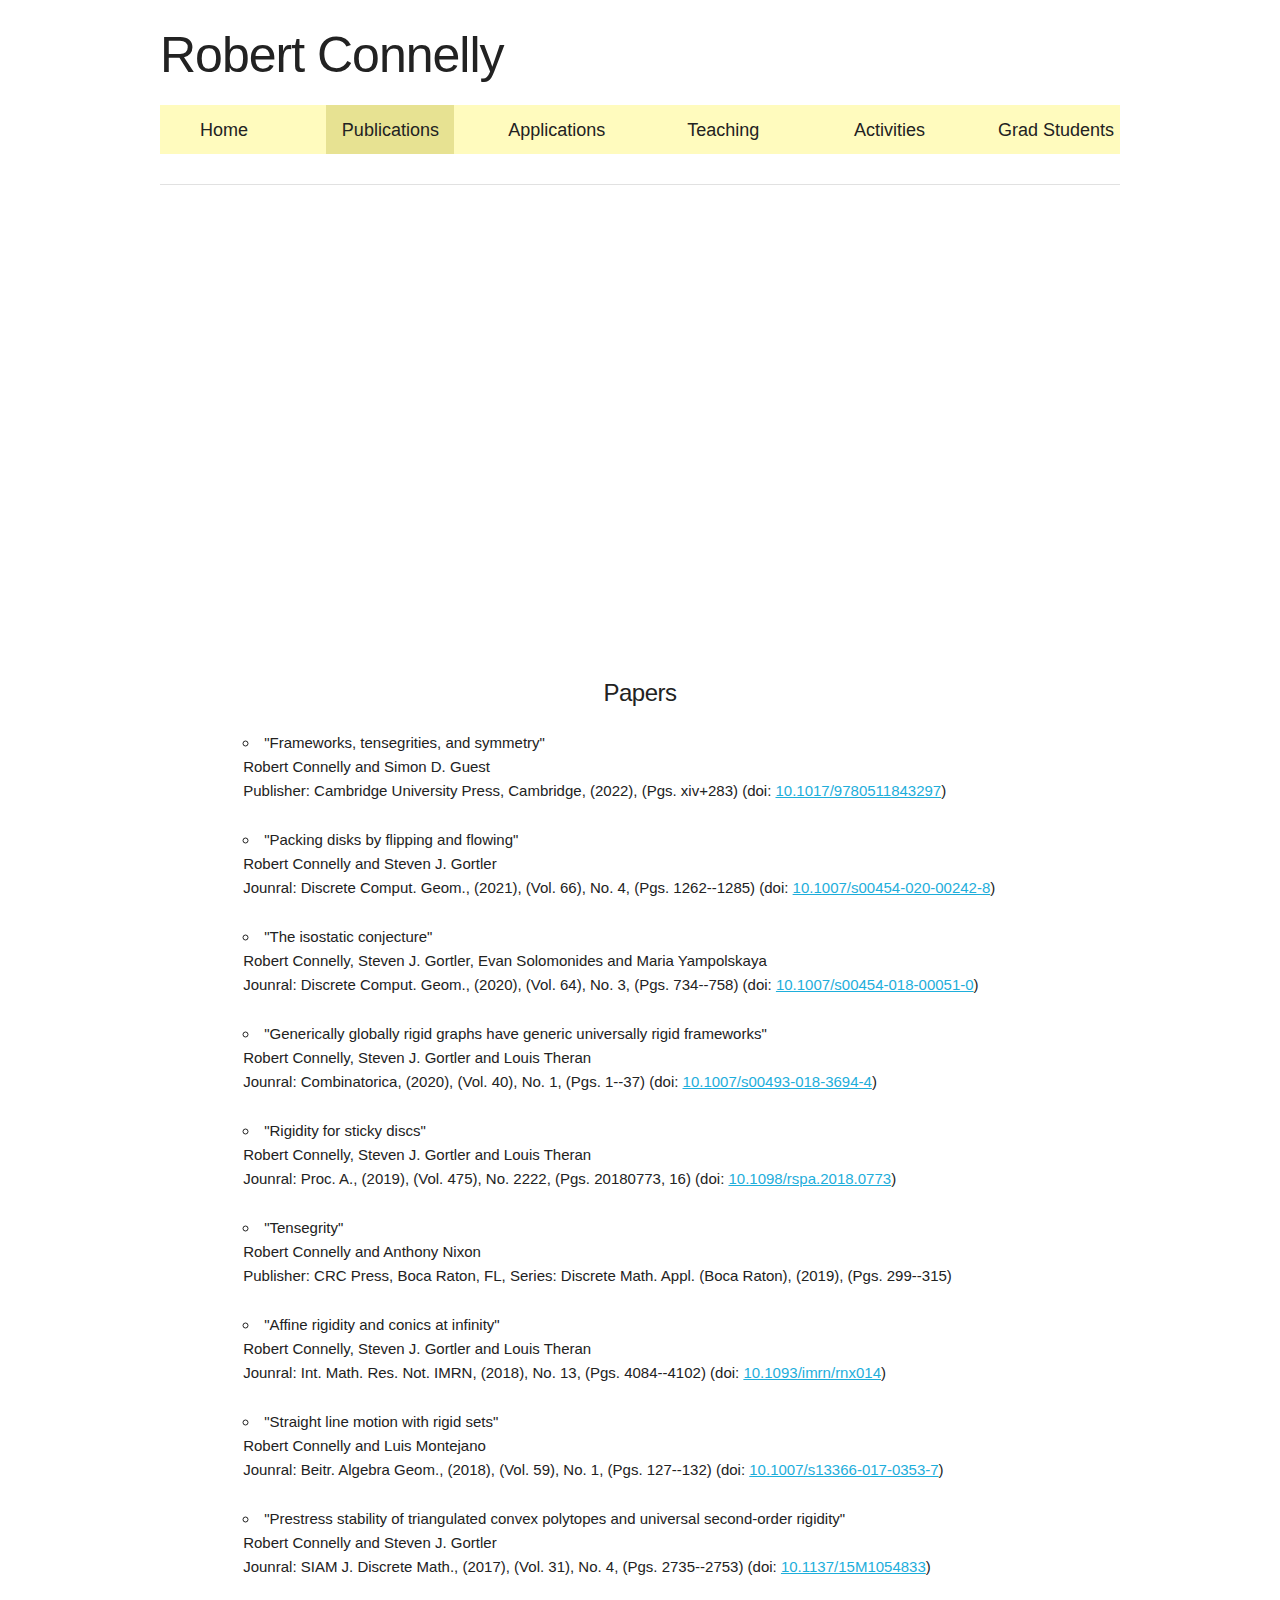
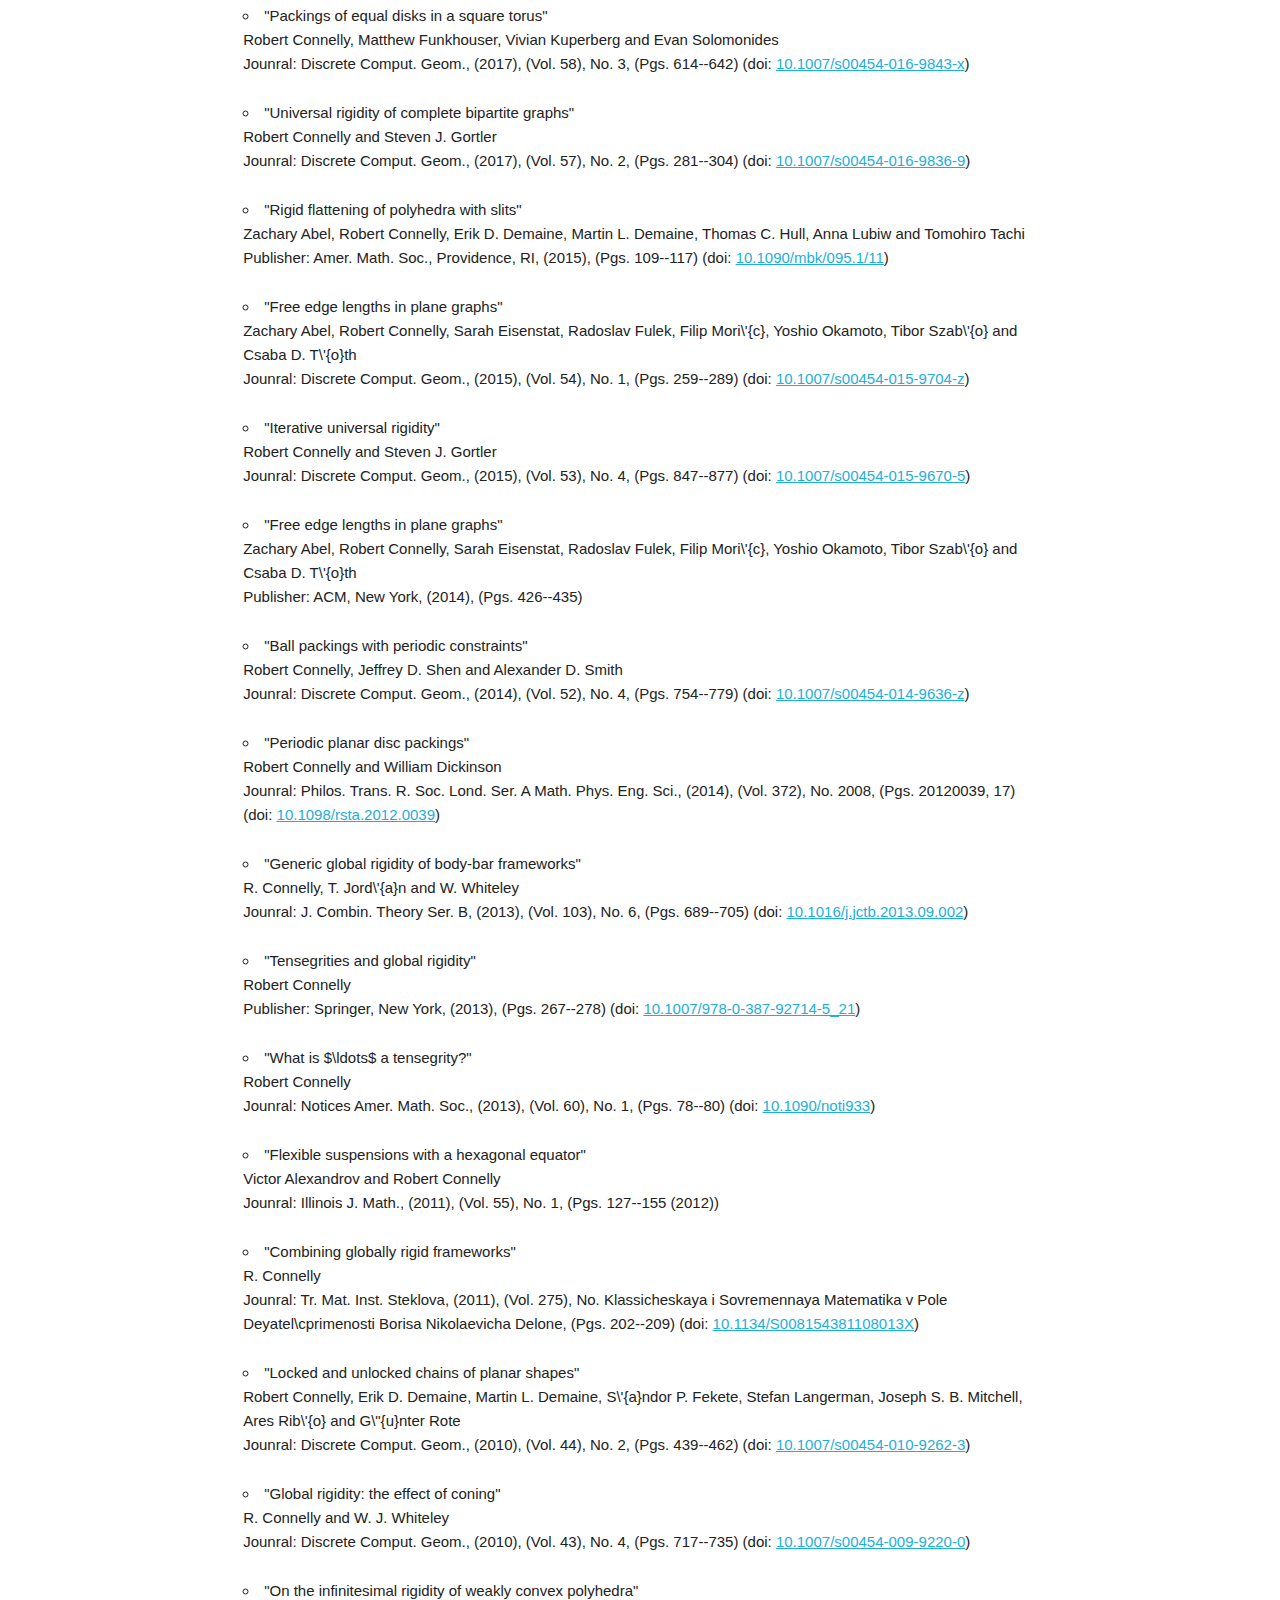
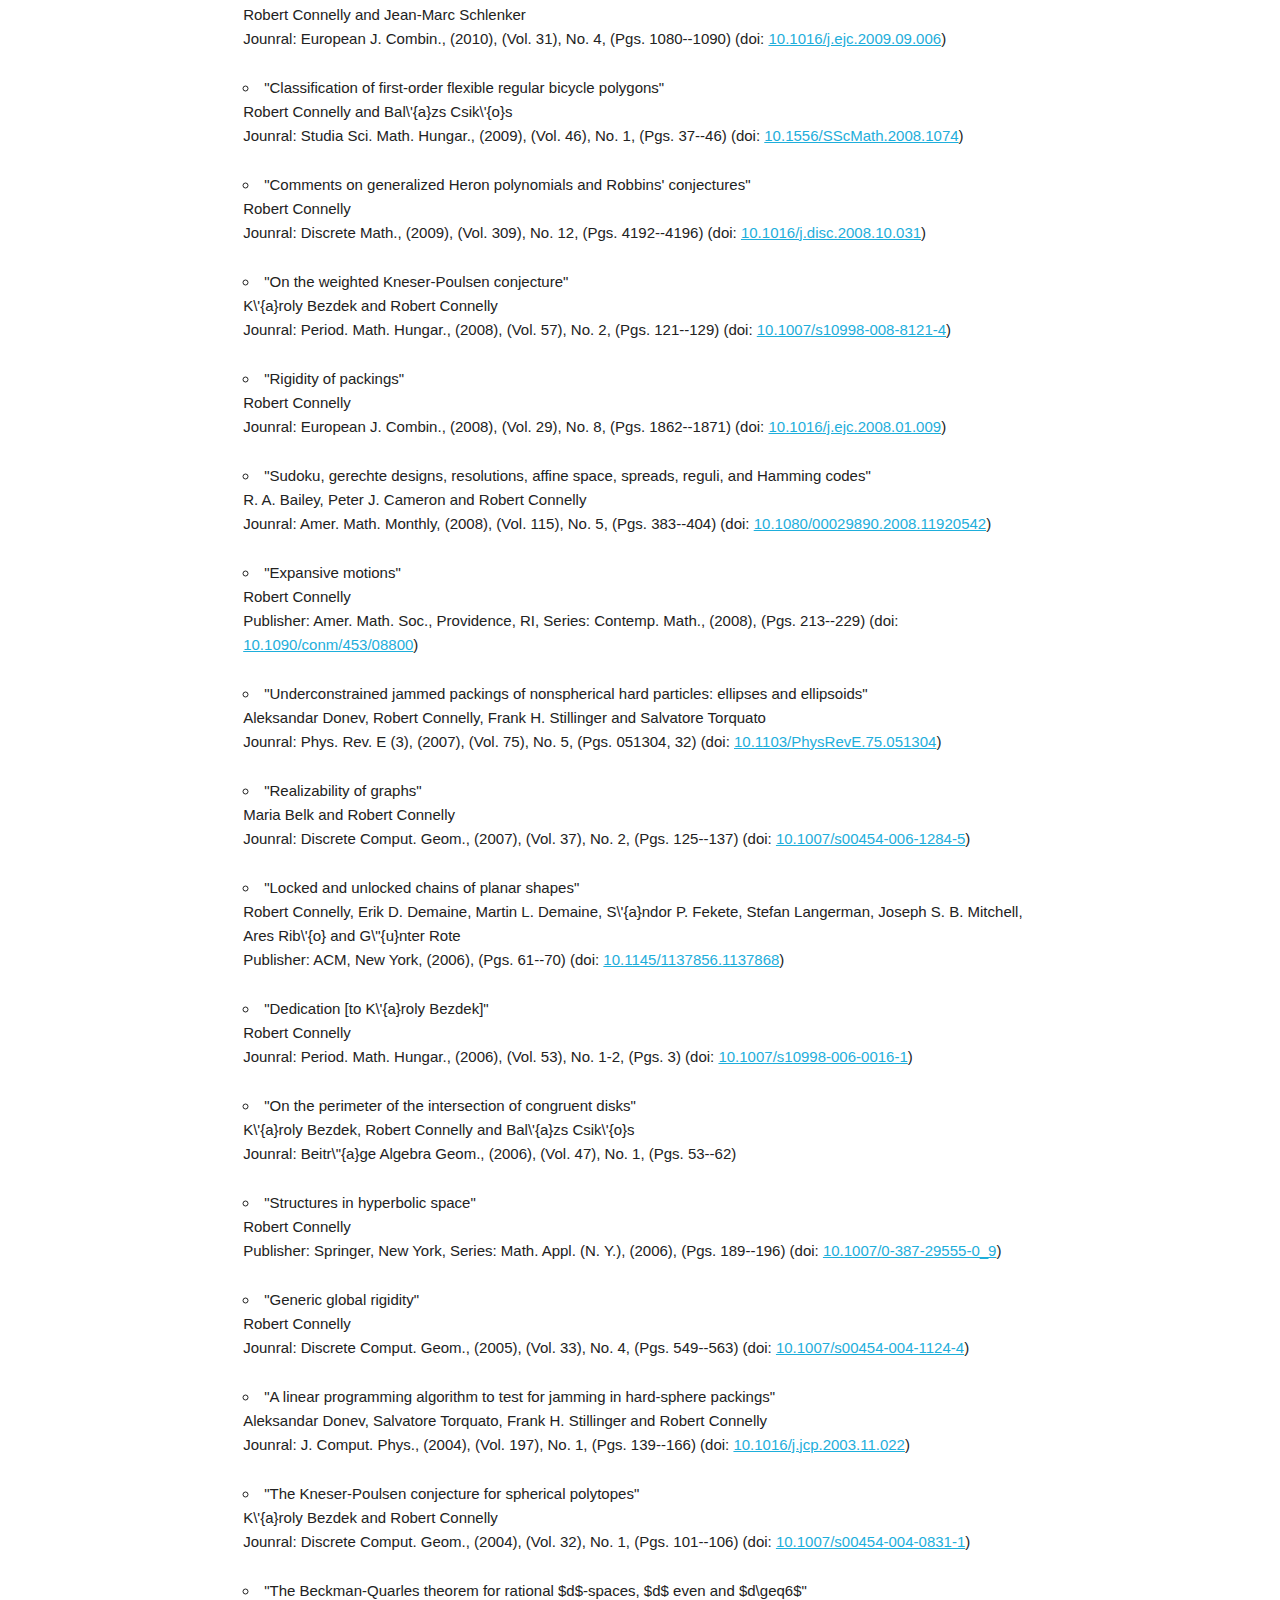
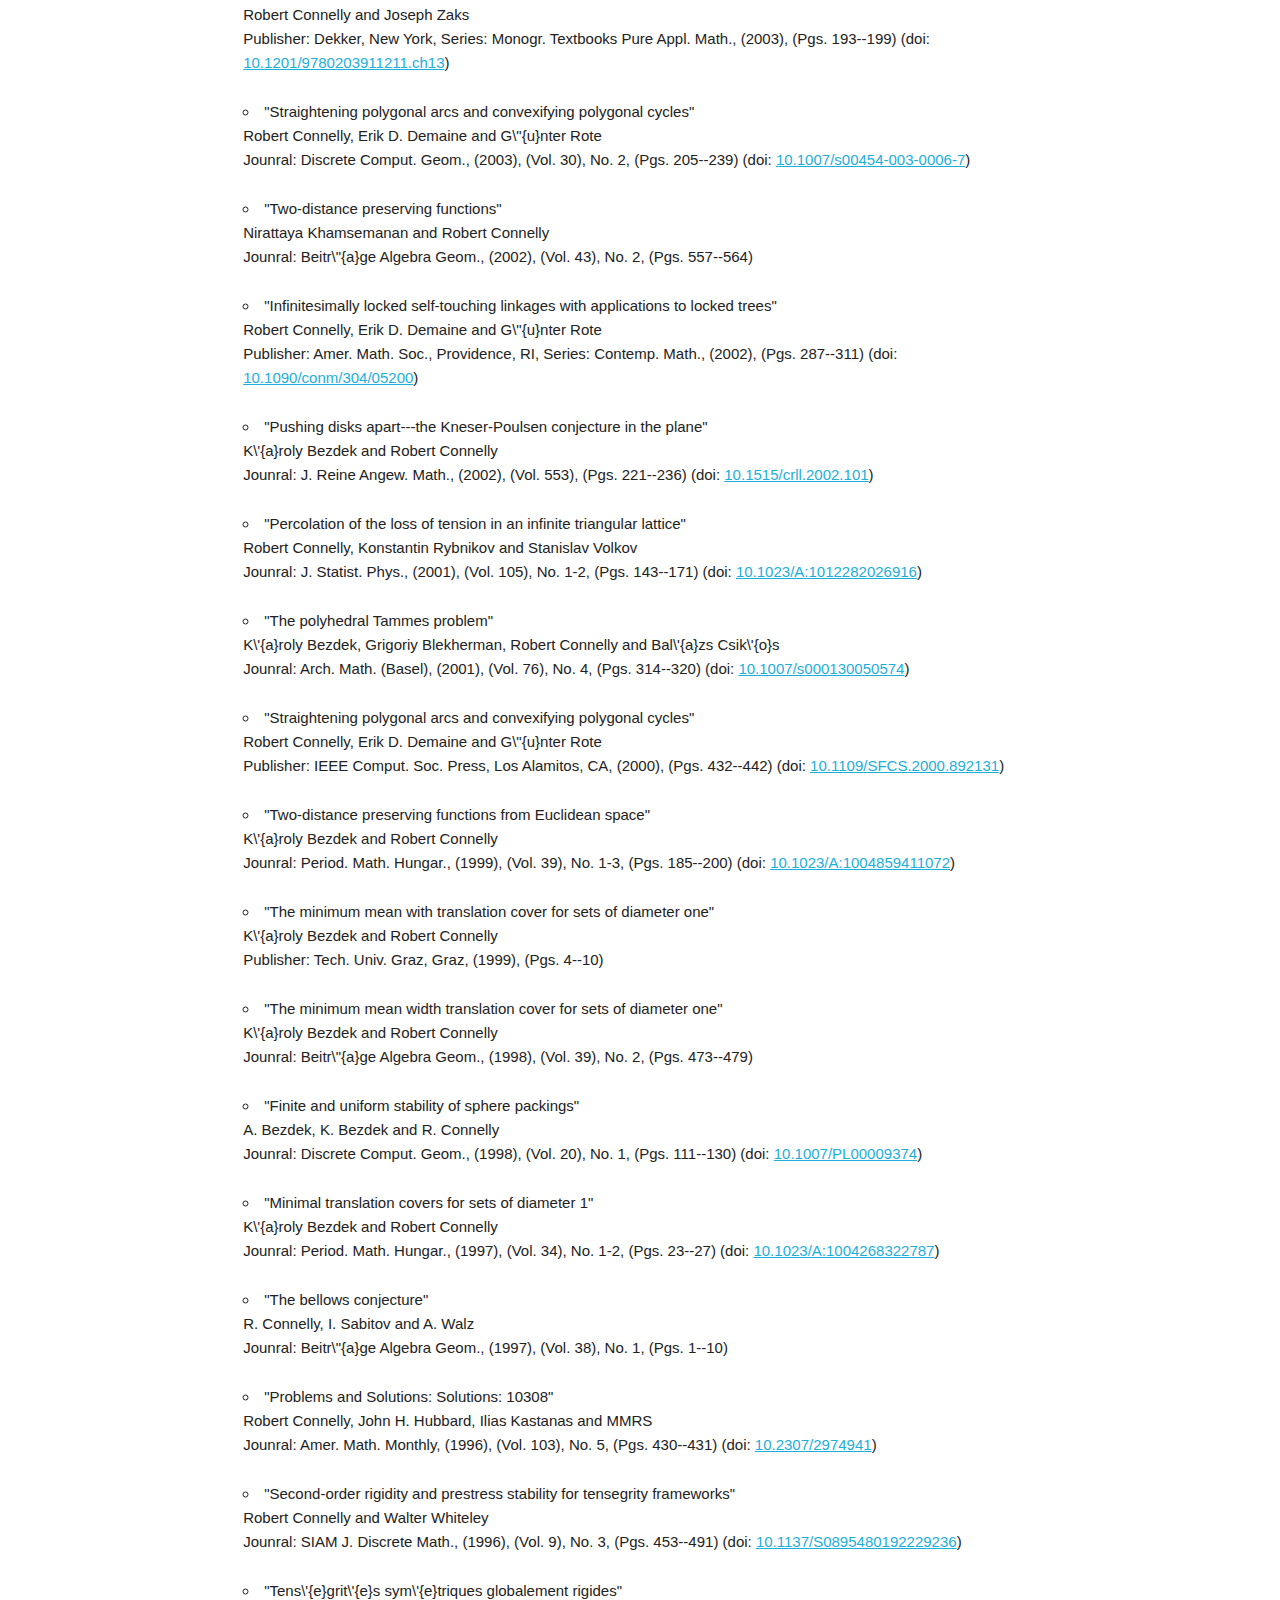
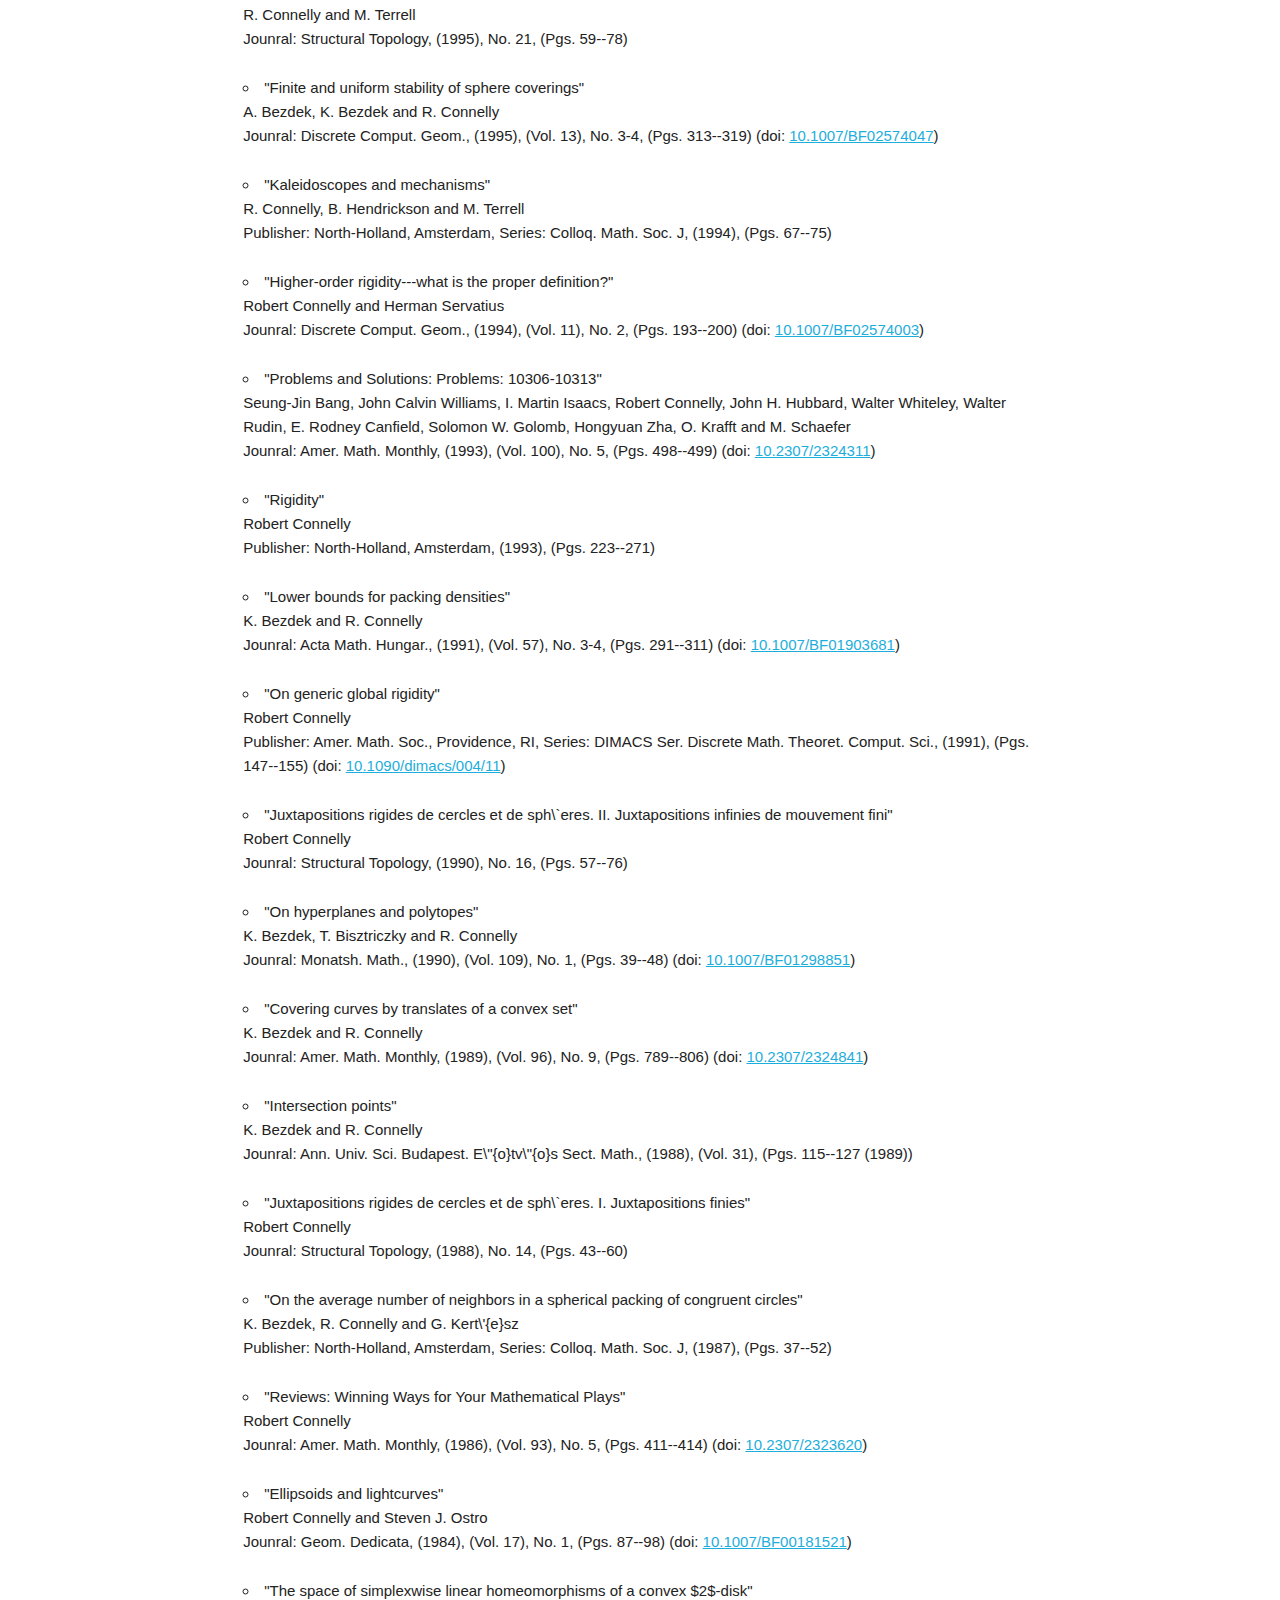
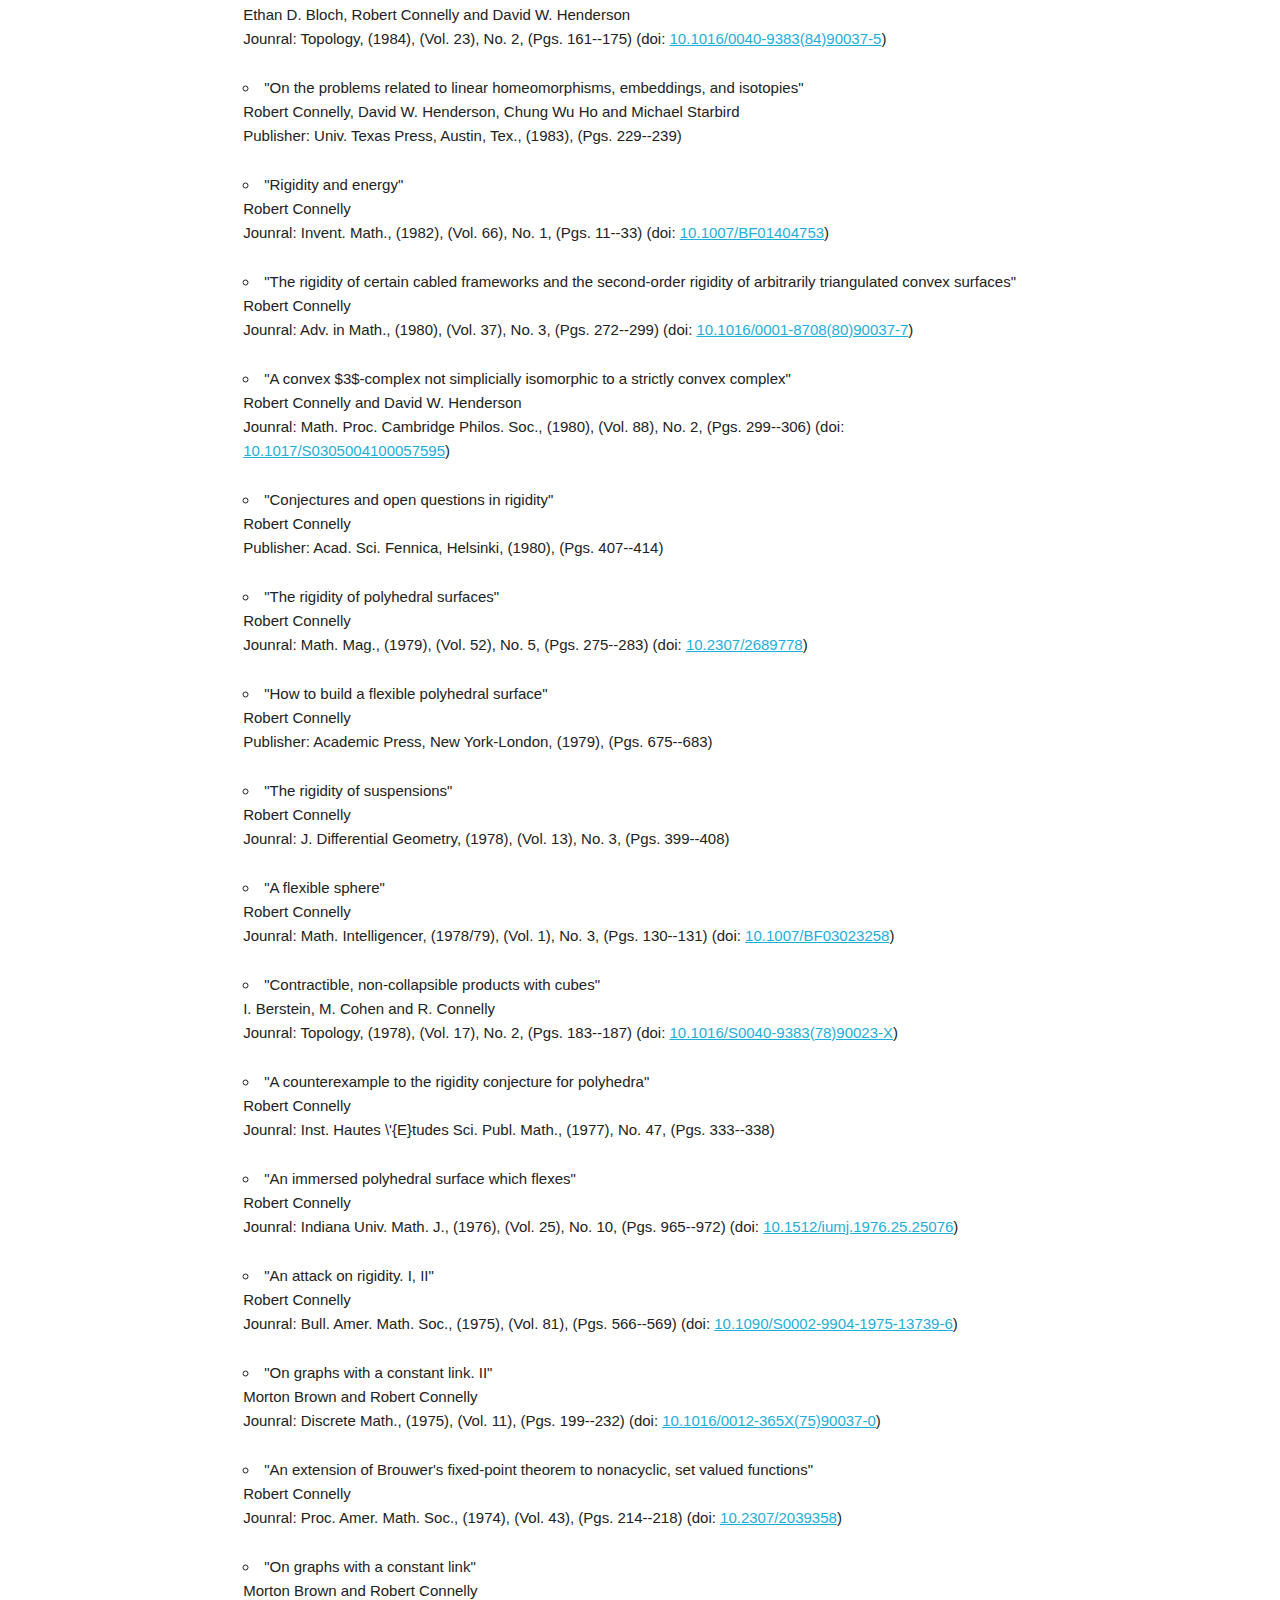
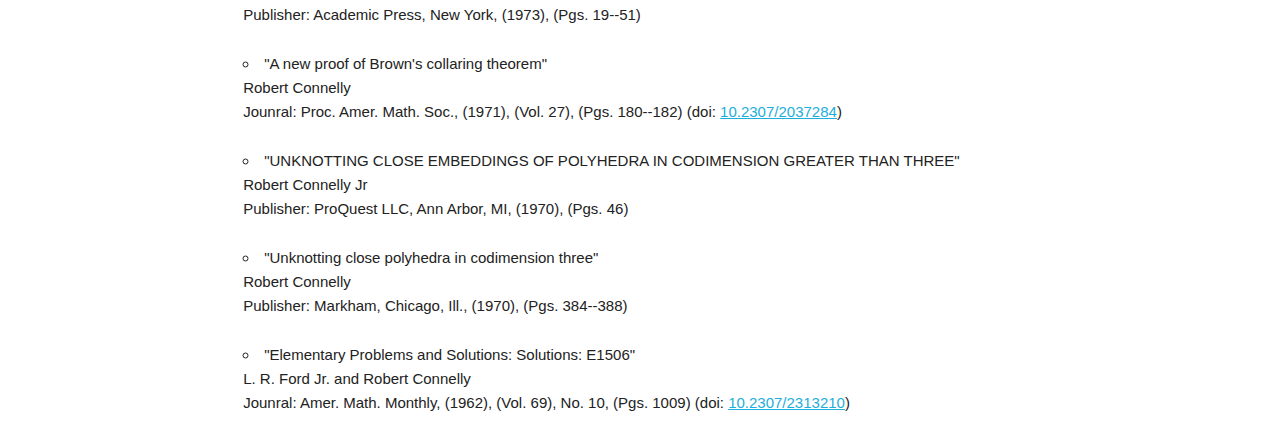
==== commit 76995697: "symtens widget at top" ====
--- a/publications.html
+++ b/publications.html
@@ -26,13 +26,12 @@
 
 
     <div class='row navrow'>
-      <div class='one columns navcol'>  &nbsp; </div>
       <div class='two columns navcol '> <span><a href='index.html' class='navlink'>Home</a></span> </div>
       <div class='two columns navcol navselect'> <span><a href='publications.html' class='navlink'>Publications</a></span> </div>
+      <div class='two columns navcol'> <span><a href='application.html' class='navlink'>Applications</a></span> </div>
       <div class='two columns navcol'> <span><a href='teaching.html' class='navlink'>Teaching</a></span> </div>
       <div class='two columns navcol'> <span><a href='activities.html' class='navlink'>Activities</a></span> </div>
       <div class='two columns navcol'> <span><a href='students.html' class='navlink'>Grad Students</a> </span> </div>
-      <div class='one columns navcol'>  &nbsp; </div>
     </div>
 
     <hr>
@@ -41,7 +40,13 @@
     <div class='row'>
       <div class='one columns'> &nbsp; </div>
       <div class='tencolumns' style='text-align:center;' >
+
+        <!--
         <img style='width:80%;' src='images/tens.png'></img>
+        -->
+
+        <canvas id='canvas_id' width="400" height="400"></canvas>
+
       </div>
       <div class='one columns'> &nbsp; </div>
 
@@ -92,7 +97,7 @@
   <ul><li>
     "Frameworks, tensegrities, and symmetry" <br>
     Robert Connelly and Simon D. Guest<br>
-    Publisher: Cambridge University Press, Cambridge, (2022), (Pgs. xiv+283) (doi: <a href='pdf/10.1017_9780511843297'>10.1017/9780511843297</a>)<br>
+    Publisher: Cambridge University Press, Cambridge, (2022), (Pgs. xiv+283) (doi: <a href='https://newcatalog.library.cornell.edu/catalog/15348080'>10.1017/9780511843297</a>)<br>
   </ul></li>
     </div>
     <div class='one columns'> &nbsp; </div>
@@ -105,7 +110,7 @@
   <ul><li>
     "Packing disks by flipping and flowing" <br>
     Robert Connelly and Steven J. Gortler<br>
-    Jounral: Discrete Comput. Geom., (2021), (Vol. 66), No. 4, (Pgs. 1262--1285) (doi: <a href='pdf/10.1007_s00454-020-00242-8'>10.1007/s00454-020-00242-8</a>)<br>
+    Jounral: Discrete Comput. Geom., (2021), (Vol. 66), No. 4, (Pgs. 1262--1285) (doi: <a href='pdf/10.1007_s00454-020-00242-8.pdf'>10.1007/s00454-020-00242-8</a>)<br>
   </ul></li>
     </div>
     <div class='one columns'> &nbsp; </div>
@@ -118,7 +123,7 @@
   <ul><li>
     "The isostatic conjecture" <br>
     Robert Connelly, Steven J. Gortler, Evan Solomonides and Maria Yampolskaya<br>
-    Jounral: Discrete Comput. Geom., (2020), (Vol. 64), No. 3, (Pgs. 734--758) (doi: <a href='pdf/10.1007_s00454-018-00051-0'>10.1007/s00454-018-00051-0</a>)<br>
+    Jounral: Discrete Comput. Geom., (2020), (Vol. 64), No. 3, (Pgs. 734--758) (doi: <a href='pdf/10.1007_s00454-018-00051-0.pdf'>10.1007/s00454-018-00051-0</a>)<br>
   </ul></li>
     </div>
     <div class='one columns'> &nbsp; </div>
@@ -131,7 +136,7 @@
   <ul><li>
     "Generically globally rigid graphs have generic universally rigid frameworks" <br>
     Robert Connelly, Steven J. Gortler and Louis Theran<br>
-    Jounral: Combinatorica, (2020), (Vol. 40), No. 1, (Pgs. 1--37) (doi: <a href='pdf/10.1007_s00493-018-3694-4'>10.1007/s00493-018-3694-4</a>)<br>
+    Jounral: Combinatorica, (2020), (Vol. 40), No. 1, (Pgs. 1--37) (doi: <a href='pdf/10.1007_s00493-018-3694-4.pdf'>10.1007/s00493-018-3694-4</a>)<br>
   </ul></li>
     </div>
     <div class='one columns'> &nbsp; </div>
@@ -144,7 +149,7 @@
   <ul><li>
     "Rigidity for sticky discs" <br>
     Robert Connelly, Steven J. Gortler and Louis Theran<br>
-    Jounral: Proc. A., (2019), (Vol. 475), No. 2222, (Pgs. 20180773, 16) (doi: <a href='pdf/10.1098_rspa.2018.0773'>10.1098/rspa.2018.0773</a>)<br>
+    Jounral: Proc. A., (2019), (Vol. 475), No. 2222, (Pgs. 20180773, 16) (doi: <a href='pdf/10.1098_rspa.2018.0773.pdf'>10.1098/rspa.2018.0773</a>)<br>
   </ul></li>
     </div>
     <div class='one columns'> &nbsp; </div>
@@ -170,7 +175,7 @@
   <ul><li>
     "Affine rigidity and conics at infinity" <br>
     Robert Connelly, Steven J. Gortler and Louis Theran<br>
-    Jounral: Int. Math. Res. Not. IMRN, (2018), No. 13, (Pgs. 4084--4102) (doi: <a href='pdf/10.1093_imrn_rnx014'>10.1093/imrn/rnx014</a>)<br>
+    Jounral: Int. Math. Res. Not. IMRN, (2018), No. 13, (Pgs. 4084--4102) (doi: <a href='pdf/10.1093_imrn_rnx014.pdf'>10.1093/imrn/rnx014</a>)<br>
   </ul></li>
     </div>
     <div class='one columns'> &nbsp; </div>
@@ -183,7 +188,7 @@
   <ul><li>
     "Straight line motion with rigid sets" <br>
     Robert Connelly and Luis Montejano<br>
-    Jounral: Beitr. Algebra Geom., (2018), (Vol. 59), No. 1, (Pgs. 127--132) (doi: <a href='pdf/10.1007_s13366-017-0353-7'>10.1007/s13366-017-0353-7</a>)<br>
+    Jounral: Beitr. Algebra Geom., (2018), (Vol. 59), No. 1, (Pgs. 127--132) (doi: <a href='pdf/10.1007_s13366-017-0353-7.pdf'>10.1007/s13366-017-0353-7</a>)<br>
   </ul></li>
     </div>
     <div class='one columns'> &nbsp; </div>
@@ -196,7 +201,7 @@
   <ul><li>
     "Prestress stability of triangulated convex polytopes and universal second-order rigidity" <br>
     Robert Connelly and Steven J. Gortler<br>
-    Jounral: SIAM J. Discrete Math., (2017), (Vol. 31), No. 4, (Pgs. 2735--2753) (doi: <a href='pdf/10.1137_15M1054833'>10.1137/15M1054833</a>)<br>
+    Jounral: SIAM J. Discrete Math., (2017), (Vol. 31), No. 4, (Pgs. 2735--2753) (doi: <a href='pdf/10.1137_15M1054833.pdf'>10.1137/15M1054833</a>)<br>
   </ul></li>
     </div>
     <div class='one columns'> &nbsp; </div>
@@ -209,7 +214,7 @@
   <ul><li>
     "Packings of equal disks in a square torus" <br>
     Robert Connelly, Matthew Funkhouser, Vivian Kuperberg and Evan Solomonides<br>
-    Jounral: Discrete Comput. Geom., (2017), (Vol. 58), No. 3, (Pgs. 614--642) (doi: <a href='pdf/10.1007_s00454-016-9843-x'>10.1007/s00454-016-9843-x</a>)<br>
+    Jounral: Discrete Comput. Geom., (2017), (Vol. 58), No. 3, (Pgs. 614--642) (doi: <a href='pdf/10.1007_s00454-016-9843-x.pdf'>10.1007/s00454-016-9843-x</a>)<br>
   </ul></li>
     </div>
     <div class='one columns'> &nbsp; </div>
@@ -222,7 +227,7 @@
   <ul><li>
     "Universal rigidity of complete bipartite graphs" <br>
     Robert Connelly and Steven J. Gortler<br>
-    Jounral: Discrete Comput. Geom., (2017), (Vol. 57), No. 2, (Pgs. 281--304) (doi: <a href='pdf/10.1007_s00454-016-9836-9'>10.1007/s00454-016-9836-9</a>)<br>
+    Jounral: Discrete Comput. Geom., (2017), (Vol. 57), No. 2, (Pgs. 281--304) (doi: <a href='pdf/10.1007_s00454-016-9836-9.pdf'>10.1007/s00454-016-9836-9</a>)<br>
   </ul></li>
     </div>
     <div class='one columns'> &nbsp; </div>
@@ -235,7 +240,7 @@
   <ul><li>
     "Rigid flattening of polyhedra with slits" <br>
     Zachary Abel, Robert Connelly, Erik D. Demaine, Martin L. Demaine, Thomas C. Hull, Anna Lubiw and Tomohiro Tachi<br>
-    Publisher: Amer. Math. Soc., Providence, RI, (2015), (Pgs. 109--117) (doi: <a href='pdf/10.1090_mbk_095.1_11'>10.1090/mbk/095.1/11</a>)<br>
+    Publisher: Amer. Math. Soc., Providence, RI, (2015), (Pgs. 109--117) (doi: <a href='pdf/10.1090_mbk_095.1_11.pdf'>10.1090/mbk/095.1/11</a>)<br>
   </ul></li>
     </div>
     <div class='one columns'> &nbsp; </div>
@@ -248,7 +253,7 @@
   <ul><li>
     "Free edge lengths in plane graphs" <br>
     Zachary Abel, Robert Connelly, Sarah Eisenstat, Radoslav Fulek, Filip Mori\'{c}, Yoshio Okamoto, Tibor Szab\'{o} and Csaba D. T\'{o}th<br>
-    Jounral: Discrete Comput. Geom., (2015), (Vol. 54), No. 1, (Pgs. 259--289) (doi: <a href='pdf/10.1007_s00454-015-9704-z'>10.1007/s00454-015-9704-z</a>)<br>
+    Jounral: Discrete Comput. Geom., (2015), (Vol. 54), No. 1, (Pgs. 259--289) (doi: <a href='pdf/10.1007_s00454-015-9704-z.pdf'>10.1007/s00454-015-9704-z</a>)<br>
   </ul></li>
     </div>
     <div class='one columns'> &nbsp; </div>
@@ -261,7 +266,7 @@
   <ul><li>
     "Iterative universal rigidity" <br>
     Robert Connelly and Steven J. Gortler<br>
-    Jounral: Discrete Comput. Geom., (2015), (Vol. 53), No. 4, (Pgs. 847--877) (doi: <a href='pdf/10.1007_s00454-015-9670-5'>10.1007/s00454-015-9670-5</a>)<br>
+    Jounral: Discrete Comput. Geom., (2015), (Vol. 53), No. 4, (Pgs. 847--877) (doi: <a href='pdf/10.1007_s00454-015-9670-5.pdf'>10.1007/s00454-015-9670-5</a>)<br>
   </ul></li>
     </div>
     <div class='one columns'> &nbsp; </div>
@@ -287,7 +292,7 @@
   <ul><li>
     "Ball packings with periodic constraints" <br>
     Robert Connelly, Jeffrey D. Shen and Alexander D. Smith<br>
-    Jounral: Discrete Comput. Geom., (2014), (Vol. 52), No. 4, (Pgs. 754--779) (doi: <a href='pdf/10.1007_s00454-014-9636-z'>10.1007/s00454-014-9636-z</a>)<br>
+    Jounral: Discrete Comput. Geom., (2014), (Vol. 52), No. 4, (Pgs. 754--779) (doi: <a href='pdf/10.1007_s00454-014-9636-z.pdf'>10.1007/s00454-014-9636-z</a>)<br>
   </ul></li>
     </div>
     <div class='one columns'> &nbsp; </div>
@@ -300,7 +305,7 @@
   <ul><li>
     "Periodic planar disc packings" <br>
     Robert Connelly and William Dickinson<br>
-    Jounral: Philos. Trans. R. Soc. Lond. Ser. A Math. Phys. Eng. Sci., (2014), (Vol. 372), No. 2008, (Pgs. 20120039, 17) (doi: <a href='pdf/10.1098_rsta.2012.0039'>10.1098/rsta.2012.0039</a>)<br>
+    Jounral: Philos. Trans. R. Soc. Lond. Ser. A Math. Phys. Eng. Sci., (2014), (Vol. 372), No. 2008, (Pgs. 20120039, 17) (doi: <a href='pdf/10.1098_rsta.2012.0039.pdf'>10.1098/rsta.2012.0039</a>)<br>
   </ul></li>
     </div>
     <div class='one columns'> &nbsp; </div>
@@ -313,7 +318,7 @@
   <ul><li>
     "Generic global rigidity of body-bar frameworks" <br>
     R. Connelly, T. Jord\'{a}n and W. Whiteley<br>
-    Jounral: J. Combin. Theory Ser. B, (2013), (Vol. 103), No. 6, (Pgs. 689--705) (doi: <a href='pdf/10.1016_j.jctb.2013.09.002'>10.1016/j.jctb.2013.09.002</a>)<br>
+    Jounral: J. Combin. Theory Ser. B, (2013), (Vol. 103), No. 6, (Pgs. 689--705) (doi: <a href='pdf/10.1016_j.jctb.2013.09.002.pdf'>10.1016/j.jctb.2013.09.002</a>)<br>
   </ul></li>
     </div>
     <div class='one columns'> &nbsp; </div>
@@ -326,7 +331,7 @@
   <ul><li>
     "Tensegrities and global rigidity" <br>
     Robert Connelly<br>
-    Publisher: Springer, New York, (2013), (Pgs. 267--278) (doi: <a href='pdf/10.1007_978-0-387-92714-5_21'>10.1007/978-0-387-92714-5_21</a>)<br>
+    Publisher: Springer, New York, (2013), (Pgs. 267--278) (doi: <a href='pdf/10.1007_978-0-387-92714-5_21.pdf'>10.1007/978-0-387-92714-5_21</a>)<br>
   </ul></li>
     </div>
     <div class='one columns'> &nbsp; </div>
@@ -339,7 +344,7 @@
   <ul><li>
     "What is $\ldots$ a tensegrity?" <br>
     Robert Connelly<br>
-    Jounral: Notices Amer. Math. Soc., (2013), (Vol. 60), No. 1, (Pgs. 78--80) (doi: <a href='pdf/10.1090_noti933'>10.1090/noti933</a>)<br>
+    Jounral: Notices Amer. Math. Soc., (2013), (Vol. 60), No. 1, (Pgs. 78--80) (doi: <a href='pdf/10.1090_noti933.pdf'>10.1090/noti933</a>)<br>
   </ul></li>
     </div>
     <div class='one columns'> &nbsp; </div>
@@ -365,7 +370,7 @@
   <ul><li>
     "Combining globally rigid frameworks" <br>
     R. Connelly<br>
-    Jounral: Tr. Mat. Inst. Steklova, (2011), (Vol. 275), No. Klassicheskaya i Sovremennaya Matematika v Pole Deyatel\cprimenosti Borisa Nikolaevicha Delone, (Pgs. 202--209) (doi: <a href='pdf/10.1134_S008154381108013X'>10.1134/S008154381108013X</a>)<br>
+    Jounral: Tr. Mat. Inst. Steklova, (2011), (Vol. 275), No. Klassicheskaya i Sovremennaya Matematika v Pole Deyatel\cprimenosti Borisa Nikolaevicha Delone, (Pgs. 202--209) (doi: <a href='pdf/10.1134_S008154381108013X.pdf'>10.1134/S008154381108013X</a>)<br>
   </ul></li>
     </div>
     <div class='one columns'> &nbsp; </div>
@@ -378,7 +383,7 @@
   <ul><li>
     "Locked and unlocked chains of planar shapes" <br>
     Robert Connelly, Erik D. Demaine, Martin L. Demaine, S\'{a}ndor P. Fekete, Stefan Langerman, Joseph S. B. Mitchell, Ares Rib\'{o} and G\"{u}nter Rote<br>
-    Jounral: Discrete Comput. Geom., (2010), (Vol. 44), No. 2, (Pgs. 439--462) (doi: <a href='pdf/10.1007_s00454-010-9262-3'>10.1007/s00454-010-9262-3</a>)<br>
+    Jounral: Discrete Comput. Geom., (2010), (Vol. 44), No. 2, (Pgs. 439--462) (doi: <a href='pdf/10.1007_s00454-010-9262-3.pdf'>10.1007/s00454-010-9262-3</a>)<br>
   </ul></li>
     </div>
     <div class='one columns'> &nbsp; </div>
@@ -391,7 +396,7 @@
   <ul><li>
     "Global rigidity: the effect of coning" <br>
     R. Connelly and W. J. Whiteley<br>
-    Jounral: Discrete Comput. Geom., (2010), (Vol. 43), No. 4, (Pgs. 717--735) (doi: <a href='pdf/10.1007_s00454-009-9220-0'>10.1007/s00454-009-9220-0</a>)<br>
+    Jounral: Discrete Comput. Geom., (2010), (Vol. 43), No. 4, (Pgs. 717--735) (doi: <a href='pdf/10.1007_s00454-009-9220-0.pdf'>10.1007/s00454-009-9220-0</a>)<br>
   </ul></li>
     </div>
     <div class='one columns'> &nbsp; </div>
@@ -404,7 +409,7 @@
   <ul><li>
     "On the infinitesimal rigidity of weakly convex polyhedra" <br>
     Robert Connelly and Jean-Marc Schlenker<br>
-    Jounral: European J. Combin., (2010), (Vol. 31), No. 4, (Pgs. 1080--1090) (doi: <a href='pdf/10.1016_j.ejc.2009.09.006'>10.1016/j.ejc.2009.09.006</a>)<br>
+    Jounral: European J. Combin., (2010), (Vol. 31), No. 4, (Pgs. 1080--1090) (doi: <a href='pdf/10.1016_j.ejc.2009.09.006.pdf'>10.1016/j.ejc.2009.09.006</a>)<br>
   </ul></li>
     </div>
     <div class='one columns'> &nbsp; </div>
@@ -417,7 +422,7 @@
   <ul><li>
     "Classification of first-order flexible regular bicycle polygons" <br>
     Robert Connelly and Bal\'{a}zs Csik\'{o}s<br>
-    Jounral: Studia Sci. Math. Hungar., (2009), (Vol. 46), No. 1, (Pgs. 37--46) (doi: <a href='pdf/10.1556_SScMath.2008.1074'>10.1556/SScMath.2008.1074</a>)<br>
+    Jounral: Studia Sci. Math. Hungar., (2009), (Vol. 46), No. 1, (Pgs. 37--46) (doi: <a href='pdf/10.1556_SScMath.2008.1074.pdf'>10.1556/SScMath.2008.1074</a>)<br>
   </ul></li>
     </div>
     <div class='one columns'> &nbsp; </div>
@@ -430,7 +435,7 @@
   <ul><li>
     "Comments on generalized Heron polynomials and Robbins' conjectures" <br>
     Robert Connelly<br>
-    Jounral: Discrete Math., (2009), (Vol. 309), No. 12, (Pgs. 4192--4196) (doi: <a href='pdf/10.1016_j.disc.2008.10.031'>10.1016/j.disc.2008.10.031</a>)<br>
+    Jounral: Discrete Math., (2009), (Vol. 309), No. 12, (Pgs. 4192--4196) (doi: <a href='pdf/10.1016_j.disc.2008.10.031.pdf'>10.1016/j.disc.2008.10.031</a>)<br>
   </ul></li>
     </div>
     <div class='one columns'> &nbsp; </div>
@@ -443,7 +448,7 @@
   <ul><li>
     "On the weighted Kneser-Poulsen conjecture" <br>
     K\'{a}roly Bezdek and Robert Connelly<br>
-    Jounral: Period. Math. Hungar., (2008), (Vol. 57), No. 2, (Pgs. 121--129) (doi: <a href='pdf/10.1007_s10998-008-8121-4'>10.1007/s10998-008-8121-4</a>)<br>
+    Jounral: Period. Math. Hungar., (2008), (Vol. 57), No. 2, (Pgs. 121--129) (doi: <a href='pdf/10.1007_s10998-008-8121-4.pdf'>10.1007/s10998-008-8121-4</a>)<br>
   </ul></li>
     </div>
     <div class='one columns'> &nbsp; </div>
@@ -456,7 +461,7 @@
   <ul><li>
     "Rigidity of packings" <br>
     Robert Connelly<br>
-    Jounral: European J. Combin., (2008), (Vol. 29), No. 8, (Pgs. 1862--1871) (doi: <a href='pdf/10.1016_j.ejc.2008.01.009'>10.1016/j.ejc.2008.01.009</a>)<br>
+    Jounral: European J. Combin., (2008), (Vol. 29), No. 8, (Pgs. 1862--1871) (doi: <a href='pdf/10.1016_j.ejc.2008.01.009.pdf'>10.1016/j.ejc.2008.01.009</a>)<br>
   </ul></li>
     </div>
     <div class='one columns'> &nbsp; </div>
@@ -469,7 +474,7 @@
   <ul><li>
     "Sudoku, gerechte designs, resolutions, affine space, spreads, reguli, and Hamming codes" <br>
     R. A. Bailey, Peter J. Cameron and Robert Connelly<br>
-    Jounral: Amer. Math. Monthly, (2008), (Vol. 115), No. 5, (Pgs. 383--404) (doi: <a href='pdf/10.1080_00029890.2008.11920542'>10.1080/00029890.2008.11920542</a>)<br>
+    Jounral: Amer. Math. Monthly, (2008), (Vol. 115), No. 5, (Pgs. 383--404) (doi: <a href='pdf/10.1080_00029890.2008.11920542.pdf'>10.1080/00029890.2008.11920542</a>)<br>
   </ul></li>
     </div>
     <div class='one columns'> &nbsp; </div>
@@ -482,7 +487,7 @@
   <ul><li>
     "Expansive motions" <br>
     Robert Connelly<br>
-    Publisher: Amer. Math. Soc., Providence, RI, Series: Contemp. Math., (2008), (Pgs. 213--229) (doi: <a href='pdf/10.1090_conm_453_08800'>10.1090/conm/453/08800</a>)<br>
+    Publisher: Amer. Math. Soc., Providence, RI, Series: Contemp. Math., (2008), (Pgs. 213--229) (doi: <a href='pdf/10.1090_conm_453_08800.pdf'>10.1090/conm/453/08800</a>)<br>
   </ul></li>
     </div>
     <div class='one columns'> &nbsp; </div>
@@ -495,7 +500,7 @@
   <ul><li>
     "Underconstrained jammed packings of nonspherical hard particles: ellipses and ellipsoids" <br>
     Aleksandar Donev, Robert Connelly, Frank H. Stillinger and Salvatore Torquato<br>
-    Jounral: Phys. Rev. E (3), (2007), (Vol. 75), No. 5, (Pgs. 051304, 32) (doi: <a href='pdf/10.1103_PhysRevE.75.051304'>10.1103/PhysRevE.75.051304</a>)<br>
+    Jounral: Phys. Rev. E (3), (2007), (Vol. 75), No. 5, (Pgs. 051304, 32) (doi: <a href='pdf/10.1103_PhysRevE.75.051304.pdf'>10.1103/PhysRevE.75.051304</a>)<br>
   </ul></li>
     </div>
     <div class='one columns'> &nbsp; </div>
@@ -508,7 +513,7 @@
   <ul><li>
     "Realizability of graphs" <br>
     Maria Belk and Robert Connelly<br>
-    Jounral: Discrete Comput. Geom., (2007), (Vol. 37), No. 2, (Pgs. 125--137) (doi: <a href='pdf/10.1007_s00454-006-1284-5'>10.1007/s00454-006-1284-5</a>)<br>
+    Jounral: Discrete Comput. Geom., (2007), (Vol. 37), No. 2, (Pgs. 125--137) (doi: <a href='pdf/10.1007_s00454-006-1284-5.pdf'>10.1007/s00454-006-1284-5</a>)<br>
   </ul></li>
     </div>
     <div class='one columns'> &nbsp; </div>
@@ -521,7 +526,7 @@
   <ul><li>
     "Locked and unlocked chains of planar shapes" <br>
     Robert Connelly, Erik D. Demaine, Martin L. Demaine, S\'{a}ndor P. Fekete, Stefan Langerman, Joseph S. B. Mitchell, Ares Rib\'{o} and G\"{u}nter Rote<br>
-    Publisher: ACM, New York, (2006), (Pgs. 61--70) (doi: <a href='pdf/10.1145_1137856.1137868'>10.1145/1137856.1137868</a>)<br>
+    Publisher: ACM, New York, (2006), (Pgs. 61--70) (doi: <a href='pdf/10.1145_1137856.1137868.pdf'>10.1145/1137856.1137868</a>)<br>
   </ul></li>
     </div>
     <div class='one columns'> &nbsp; </div>
@@ -534,7 +539,7 @@
   <ul><li>
     "Dedication [to K\'{a}roly Bezdek]" <br>
     Robert Connelly<br>
-    Jounral: Period. Math. Hungar., (2006), (Vol. 53), No. 1-2, (Pgs. 3) (doi: <a href='pdf/10.1007_s10998-006-0016-1'>10.1007/s10998-006-0016-1</a>)<br>
+    Jounral: Period. Math. Hungar., (2006), (Vol. 53), No. 1-2, (Pgs. 3) (doi: <a href='pdf/10.1007_s10998-006-0016-1.pdf'>10.1007/s10998-006-0016-1</a>)<br>
   </ul></li>
     </div>
     <div class='one columns'> &nbsp; </div>
@@ -560,7 +565,7 @@
   <ul><li>
     "Structures in hyperbolic space" <br>
     Robert Connelly<br>
-    Publisher: Springer, New York, Series: Math. Appl. (N. Y.), (2006), (Pgs. 189--196) (doi: <a href='pdf/10.1007_0-387-29555-0_9'>10.1007/0-387-29555-0_9</a>)<br>
+    Publisher: Springer, New York, Series: Math. Appl. (N. Y.), (2006), (Pgs. 189--196) (doi: <a href='pdf/10.1007_0-387-29555-0_9.pdf'>10.1007/0-387-29555-0_9</a>)<br>
   </ul></li>
     </div>
     <div class='one columns'> &nbsp; </div>
@@ -573,7 +578,7 @@
   <ul><li>
     "Generic global rigidity" <br>
     Robert Connelly<br>
-    Jounral: Discrete Comput. Geom., (2005), (Vol. 33), No. 4, (Pgs. 549--563) (doi: <a href='pdf/10.1007_s00454-004-1124-4'>10.1007/s00454-004-1124-4</a>)<br>
+    Jounral: Discrete Comput. Geom., (2005), (Vol. 33), No. 4, (Pgs. 549--563) (doi: <a href='pdf/10.1007_s00454-004-1124-4.pdf'>10.1007/s00454-004-1124-4</a>)<br>
   </ul></li>
     </div>
     <div class='one columns'> &nbsp; </div>
@@ -586,7 +591,7 @@
   <ul><li>
     "A linear programming algorithm to test for jamming in hard-sphere packings" <br>
     Aleksandar Donev, Salvatore Torquato, Frank H. Stillinger and Robert Connelly<br>
-    Jounral: J. Comput. Phys., (2004), (Vol. 197), No. 1, (Pgs. 139--166) (doi: <a href='pdf/10.1016_j.jcp.2003.11.022'>10.1016/j.jcp.2003.11.022</a>)<br>
+    Jounral: J. Comput. Phys., (2004), (Vol. 197), No. 1, (Pgs. 139--166) (doi: <a href='pdf/10.1016_j.jcp.2003.11.022.pdf'>10.1016/j.jcp.2003.11.022</a>)<br>
   </ul></li>
     </div>
     <div class='one columns'> &nbsp; </div>
@@ -599,7 +604,7 @@
   <ul><li>
     "The Kneser-Poulsen conjecture for spherical polytopes" <br>
     K\'{a}roly Bezdek and Robert Connelly<br>
-    Jounral: Discrete Comput. Geom., (2004), (Vol. 32), No. 1, (Pgs. 101--106) (doi: <a href='pdf/10.1007_s00454-004-0831-1'>10.1007/s00454-004-0831-1</a>)<br>
+    Jounral: Discrete Comput. Geom., (2004), (Vol. 32), No. 1, (Pgs. 101--106) (doi: <a href='pdf/10.1007_s00454-004-0831-1.pdf'>10.1007/s00454-004-0831-1</a>)<br>
   </ul></li>
     </div>
     <div class='one columns'> &nbsp; </div>
@@ -612,7 +617,7 @@
   <ul><li>
     "The Beckman-Quarles theorem for rational $d$-spaces, $d$ even and $d\geq6$" <br>
     Robert Connelly and Joseph Zaks<br>
-    Publisher: Dekker, New York, Series: Monogr. Textbooks Pure Appl. Math., (2003), (Pgs. 193--199) (doi: <a href='pdf/10.1201_9780203911211.ch13'>10.1201/9780203911211.ch13</a>)<br>
+    Publisher: Dekker, New York, Series: Monogr. Textbooks Pure Appl. Math., (2003), (Pgs. 193--199) (doi: <a href='pdf/10.1201_9780203911211.ch13.pdf'>10.1201/9780203911211.ch13</a>)<br>
   </ul></li>
     </div>
     <div class='one columns'> &nbsp; </div>
@@ -625,7 +630,7 @@
   <ul><li>
     "Straightening polygonal arcs and convexifying polygonal cycles" <br>
     Robert Connelly, Erik D. Demaine and G\"{u}nter Rote<br>
-    Jounral: Discrete Comput. Geom., (2003), (Vol. 30), No. 2, (Pgs. 205--239) (doi: <a href='pdf/10.1007_s00454-003-0006-7'>10.1007/s00454-003-0006-7</a>)<br>
+    Jounral: Discrete Comput. Geom., (2003), (Vol. 30), No. 2, (Pgs. 205--239) (doi: <a href='pdf/10.1007_s00454-003-0006-7.pdf'>10.1007/s00454-003-0006-7</a>)<br>
   </ul></li>
     </div>
     <div class='one columns'> &nbsp; </div>
@@ -651,7 +656,7 @@
   <ul><li>
     "Infinitesimally locked self-touching linkages with applications to locked trees" <br>
     Robert Connelly, Erik D. Demaine and G\"{u}nter Rote<br>
-    Publisher: Amer. Math. Soc., Providence, RI, Series: Contemp. Math., (2002), (Pgs. 287--311) (doi: <a href='pdf/10.1090_conm_304_05200'>10.1090/conm/304/05200</a>)<br>
+    Publisher: Amer. Math. Soc., Providence, RI, Series: Contemp. Math., (2002), (Pgs. 287--311) (doi: <a href='pdf/10.1090_conm_304_05200.pdf'>10.1090/conm/304/05200</a>)<br>
   </ul></li>
     </div>
     <div class='one columns'> &nbsp; </div>
@@ -664,7 +669,7 @@
   <ul><li>
     "Pushing disks apart---the Kneser-Poulsen conjecture in the plane" <br>
     K\'{a}roly Bezdek and Robert Connelly<br>
-    Jounral: J. Reine Angew. Math., (2002), (Vol. 553), (Pgs. 221--236) (doi: <a href='pdf/10.1515_crll.2002.101'>10.1515/crll.2002.101</a>)<br>
+    Jounral: J. Reine Angew. Math., (2002), (Vol. 553), (Pgs. 221--236) (doi: <a href='pdf/10.1515_crll.2002.101.pdf'>10.1515/crll.2002.101</a>)<br>
   </ul></li>
     </div>
     <div class='one columns'> &nbsp; </div>
@@ -677,7 +682,7 @@
   <ul><li>
     "Percolation of the loss of tension in an infinite triangular lattice" <br>
     Robert Connelly, Konstantin Rybnikov and Stanislav Volkov<br>
-    Jounral: J. Statist. Phys., (2001), (Vol. 105), No. 1-2, (Pgs. 143--171) (doi: <a href='pdf/10.1023_A:1012282026916'>10.1023/A:1012282026916</a>)<br>
+    Jounral: J. Statist. Phys., (2001), (Vol. 105), No. 1-2, (Pgs. 143--171) (doi: <a href='pdf/10.1023_A:1012282026916.pdf'>10.1023/A:1012282026916</a>)<br>
   </ul></li>
     </div>
     <div class='one columns'> &nbsp; </div>
@@ -690,7 +695,7 @@
   <ul><li>
     "The polyhedral Tammes problem" <br>
     K\'{a}roly Bezdek, Grigoriy Blekherman, Robert Connelly and Bal\'{a}zs Csik\'{o}s<br>
-    Jounral: Arch. Math. (Basel), (2001), (Vol. 76), No. 4, (Pgs. 314--320) (doi: <a href='pdf/10.1007_s000130050574'>10.1007/s000130050574</a>)<br>
+    Jounral: Arch. Math. (Basel), (2001), (Vol. 76), No. 4, (Pgs. 314--320) (doi: <a href='pdf/10.1007_s000130050574.pdf'>10.1007/s000130050574</a>)<br>
   </ul></li>
     </div>
     <div class='one columns'> &nbsp; </div>
@@ -703,7 +708,7 @@
   <ul><li>
     "Straightening polygonal arcs and convexifying polygonal cycles" <br>
     Robert Connelly, Erik D. Demaine and G\"{u}nter Rote<br>
-    Publisher: IEEE Comput. Soc. Press, Los Alamitos, CA, (2000), (Pgs. 432--442) (doi: <a href='pdf/10.1109_SFCS.2000.892131'>10.1109/SFCS.2000.892131</a>)<br>
+    Publisher: IEEE Comput. Soc. Press, Los Alamitos, CA, (2000), (Pgs. 432--442) (doi: <a href='pdf/10.1109_SFCS.2000.892131.pdf'>10.1109/SFCS.2000.892131</a>)<br>
   </ul></li>
     </div>
     <div class='one columns'> &nbsp; </div>
@@ -716,7 +721,7 @@
   <ul><li>
     "Two-distance preserving functions from Euclidean space" <br>
     K\'{a}roly Bezdek and Robert Connelly<br>
-    Jounral: Period. Math. Hungar., (1999), (Vol. 39), No. 1-3, (Pgs. 185--200) (doi: <a href='pdf/10.1023_A:1004859411072'>10.1023/A:1004859411072</a>)<br>
+    Jounral: Period. Math. Hungar., (1999), (Vol. 39), No. 1-3, (Pgs. 185--200) (doi: <a href='pdf/10.1023_A:1004859411072.pdf'>10.1023/A:1004859411072</a>)<br>
   </ul></li>
     </div>
     <div class='one columns'> &nbsp; </div>
@@ -755,7 +760,7 @@
   <ul><li>
     "Finite and uniform stability of sphere packings" <br>
     A. Bezdek, K. Bezdek and R. Connelly<br>
-    Jounral: Discrete Comput. Geom., (1998), (Vol. 20), No. 1, (Pgs. 111--130) (doi: <a href='pdf/10.1007_PL00009374'>10.1007/PL00009374</a>)<br>
+    Jounral: Discrete Comput. Geom., (1998), (Vol. 20), No. 1, (Pgs. 111--130) (doi: <a href='pdf/10.1007_PL00009374.pdf'>10.1007/PL00009374</a>)<br>
   </ul></li>
     </div>
     <div class='one columns'> &nbsp; </div>
@@ -768,7 +773,7 @@
   <ul><li>
     "Minimal translation covers for sets of diameter 1" <br>
     K\'{a}roly Bezdek and Robert Connelly<br>
-    Jounral: Period. Math. Hungar., (1997), (Vol. 34), No. 1-2, (Pgs. 23--27) (doi: <a href='pdf/10.1023_A:1004268322787'>10.1023/A:1004268322787</a>)<br>
+    Jounral: Period. Math. Hungar., (1997), (Vol. 34), No. 1-2, (Pgs. 23--27) (doi: <a href='pdf/10.1023_A:1004268322787.pdf'>10.1023/A:1004268322787</a>)<br>
   </ul></li>
     </div>
     <div class='one columns'> &nbsp; </div>
@@ -794,7 +799,7 @@
   <ul><li>
     "Problems and Solutions: Solutions: 10308" <br>
     Robert Connelly, John H. Hubbard, Ilias Kastanas and MMRS<br>
-    Jounral: Amer. Math. Monthly, (1996), (Vol. 103), No. 5, (Pgs. 430--431) (doi: <a href='pdf/10.2307_2974941'>10.2307/2974941</a>)<br>
+    Jounral: Amer. Math. Monthly, (1996), (Vol. 103), No. 5, (Pgs. 430--431) (doi: <a href='pdf/10.2307_2974941.pdf'>10.2307/2974941</a>)<br>
   </ul></li>
     </div>
     <div class='one columns'> &nbsp; </div>
@@ -807,7 +812,7 @@
   <ul><li>
     "Second-order rigidity and prestress stability for tensegrity frameworks" <br>
     Robert Connelly and Walter Whiteley<br>
-    Jounral: SIAM J. Discrete Math., (1996), (Vol. 9), No. 3, (Pgs. 453--491) (doi: <a href='pdf/10.1137_S0895480192229236'>10.1137/S0895480192229236</a>)<br>
+    Jounral: SIAM J. Discrete Math., (1996), (Vol. 9), No. 3, (Pgs. 453--491) (doi: <a href='pdf/10.1137_S0895480192229236.pdf'>10.1137/S0895480192229236</a>)<br>
   </ul></li>
     </div>
     <div class='one columns'> &nbsp; </div>
@@ -833,7 +838,7 @@
   <ul><li>
     "Finite and uniform stability of sphere coverings" <br>
     A. Bezdek, K. Bezdek and R. Connelly<br>
-    Jounral: Discrete Comput. Geom., (1995), (Vol. 13), No. 3-4, (Pgs. 313--319) (doi: <a href='pdf/10.1007_BF02574047'>10.1007/BF02574047</a>)<br>
+    Jounral: Discrete Comput. Geom., (1995), (Vol. 13), No. 3-4, (Pgs. 313--319) (doi: <a href='pdf/10.1007_BF02574047.pdf'>10.1007/BF02574047</a>)<br>
   </ul></li>
     </div>
     <div class='one columns'> &nbsp; </div>
@@ -859,7 +864,7 @@
   <ul><li>
     "Higher-order rigidity---what is the proper definition?" <br>
     Robert Connelly and Herman Servatius<br>
-    Jounral: Discrete Comput. Geom., (1994), (Vol. 11), No. 2, (Pgs. 193--200) (doi: <a href='pdf/10.1007_BF02574003'>10.1007/BF02574003</a>)<br>
+    Jounral: Discrete Comput. Geom., (1994), (Vol. 11), No. 2, (Pgs. 193--200) (doi: <a href='pdf/10.1007_BF02574003.pdf'>10.1007/BF02574003</a>)<br>
   </ul></li>
     </div>
     <div class='one columns'> &nbsp; </div>
@@ -872,7 +877,7 @@
   <ul><li>
     "Problems and Solutions: Problems: 10306-10313" <br>
     Seung-Jin Bang, John Calvin Williams, I. Martin Isaacs, Robert Connelly, John H. Hubbard, Walter Whiteley, Walter Rudin, E. Rodney Canfield, Solomon W. Golomb, Hongyuan Zha, O. Krafft and M. Schaefer<br>
-    Jounral: Amer. Math. Monthly, (1993), (Vol. 100), No. 5, (Pgs. 498--499) (doi: <a href='pdf/10.2307_2324311'>10.2307/2324311</a>)<br>
+    Jounral: Amer. Math. Monthly, (1993), (Vol. 100), No. 5, (Pgs. 498--499) (doi: <a href='pdf/10.2307_2324311.pdf'>10.2307/2324311</a>)<br>
   </ul></li>
     </div>
     <div class='one columns'> &nbsp; </div>
@@ -898,7 +903,7 @@
   <ul><li>
     "Lower bounds for packing densities" <br>
     K. Bezdek and R. Connelly<br>
-    Jounral: Acta Math. Hungar., (1991), (Vol. 57), No. 3-4, (Pgs. 291--311) (doi: <a href='pdf/10.1007_BF01903681'>10.1007/BF01903681</a>)<br>
+    Jounral: Acta Math. Hungar., (1991), (Vol. 57), No. 3-4, (Pgs. 291--311) (doi: <a href='pdf/10.1007_BF01903681.pdf'>10.1007/BF01903681</a>)<br>
   </ul></li>
     </div>
     <div class='one columns'> &nbsp; </div>
@@ -911,7 +916,7 @@
   <ul><li>
     "On generic global rigidity" <br>
     Robert Connelly<br>
-    Publisher: Amer. Math. Soc., Providence, RI, Series: DIMACS Ser. Discrete Math. Theoret. Comput. Sci., (1991), (Pgs. 147--155) (doi: <a href='pdf/10.1090_dimacs_004_11'>10.1090/dimacs/004/11</a>)<br>
+    Publisher: Amer. Math. Soc., Providence, RI, Series: DIMACS Ser. Discrete Math. Theoret. Comput. Sci., (1991), (Pgs. 147--155) (doi: <a href='pdf/10.1090_dimacs_004_11.pdf'>10.1090/dimacs/004/11</a>)<br>
   </ul></li>
     </div>
     <div class='one columns'> &nbsp; </div>
@@ -937,7 +942,7 @@
   <ul><li>
     "On hyperplanes and polytopes" <br>
     K. Bezdek, T. Bisztriczky and R. Connelly<br>
-    Jounral: Monatsh. Math., (1990), (Vol. 109), No. 1, (Pgs. 39--48) (doi: <a href='pdf/10.1007_BF01298851'>10.1007/BF01298851</a>)<br>
+    Jounral: Monatsh. Math., (1990), (Vol. 109), No. 1, (Pgs. 39--48) (doi: <a href='pdf/10.1007_BF01298851.pdf'>10.1007/BF01298851</a>)<br>
   </ul></li>
     </div>
     <div class='one columns'> &nbsp; </div>
@@ -950,7 +955,7 @@
   <ul><li>
     "Covering curves by translates of a convex set" <br>
     K. Bezdek and R. Connelly<br>
-    Jounral: Amer. Math. Monthly, (1989), (Vol. 96), No. 9, (Pgs. 789--806) (doi: <a href='pdf/10.2307_2324841'>10.2307/2324841</a>)<br>
+    Jounral: Amer. Math. Monthly, (1989), (Vol. 96), No. 9, (Pgs. 789--806) (doi: <a href='pdf/10.2307_2324841.pdf'>10.2307/2324841</a>)<br>
   </ul></li>
     </div>
     <div class='one columns'> &nbsp; </div>
@@ -1002,7 +1007,7 @@
   <ul><li>
     "Reviews: Winning Ways for Your Mathematical Plays" <br>
     Robert Connelly<br>
-    Jounral: Amer. Math. Monthly, (1986), (Vol. 93), No. 5, (Pgs. 411--414) (doi: <a href='pdf/10.2307_2323620'>10.2307/2323620</a>)<br>
+    Jounral: Amer. Math. Monthly, (1986), (Vol. 93), No. 5, (Pgs. 411--414) (doi: <a href='pdf/10.2307_2323620.pdf'>10.2307/2323620</a>)<br>
   </ul></li>
     </div>
     <div class='one columns'> &nbsp; </div>
@@ -1015,7 +1020,7 @@
   <ul><li>
     "Ellipsoids and lightcurves" <br>
     Robert Connelly and Steven J. Ostro<br>
-    Jounral: Geom. Dedicata, (1984), (Vol. 17), No. 1, (Pgs. 87--98) (doi: <a href='pdf/10.1007_BF00181521'>10.1007/BF00181521</a>)<br>
+    Jounral: Geom. Dedicata, (1984), (Vol. 17), No. 1, (Pgs. 87--98) (doi: <a href='pdf/10.1007_BF00181521.pdf'>10.1007/BF00181521</a>)<br>
   </ul></li>
     </div>
     <div class='one columns'> &nbsp; </div>
@@ -1028,7 +1033,7 @@
   <ul><li>
     "The space of simplexwise linear homeomorphisms of a convex $2$-disk" <br>
     Ethan D. Bloch, Robert Connelly and David W. Henderson<br>
-    Jounral: Topology, (1984), (Vol. 23), No. 2, (Pgs. 161--175) (doi: <a href='pdf/10.1016_0040-9383(84)90037-5'>10.1016/0040-9383(84)90037-5</a>)<br>
+    Jounral: Topology, (1984), (Vol. 23), No. 2, (Pgs. 161--175) (doi: <a href='pdf/10.1016_0040-9383(84)90037-5.pdf'>10.1016/0040-9383(84)90037-5</a>)<br>
   </ul></li>
     </div>
     <div class='one columns'> &nbsp; </div>
@@ -1054,7 +1059,7 @@
   <ul><li>
     "Rigidity and energy" <br>
     Robert Connelly<br>
-    Jounral: Invent. Math., (1982), (Vol. 66), No. 1, (Pgs. 11--33) (doi: <a href='pdf/10.1007_BF01404753'>10.1007/BF01404753</a>)<br>
+    Jounral: Invent. Math., (1982), (Vol. 66), No. 1, (Pgs. 11--33) (doi: <a href='pdf/10.1007_BF01404753.pdf'>10.1007/BF01404753</a>)<br>
   </ul></li>
     </div>
     <div class='one columns'> &nbsp; </div>
@@ -1067,7 +1072,7 @@
   <ul><li>
     "The rigidity of certain cabled frameworks and the second-order rigidity of arbitrarily triangulated convex surfaces" <br>
     Robert Connelly<br>
-    Jounral: Adv. in Math., (1980), (Vol. 37), No. 3, (Pgs. 272--299) (doi: <a href='pdf/10.1016_0001-8708(80)90037-7'>10.1016/0001-8708(80)90037-7</a>)<br>
+    Jounral: Adv. in Math., (1980), (Vol. 37), No. 3, (Pgs. 272--299) (doi: <a href='pdf/10.1016_0001-8708(80)90037-7.pdf'>10.1016/0001-8708(80)90037-7</a>)<br>
   </ul></li>
     </div>
     <div class='one columns'> &nbsp; </div>
@@ -1080,7 +1085,7 @@
   <ul><li>
     "A convex $3$-complex not simplicially isomorphic to a strictly convex complex" <br>
     Robert Connelly and David W. Henderson<br>
-    Jounral: Math. Proc. Cambridge Philos. Soc., (1980), (Vol. 88), No. 2, (Pgs. 299--306) (doi: <a href='pdf/10.1017_S0305004100057595'>10.1017/S0305004100057595</a>)<br>
+    Jounral: Math. Proc. Cambridge Philos. Soc., (1980), (Vol. 88), No. 2, (Pgs. 299--306) (doi: <a href='pdf/10.1017_S0305004100057595.pdf'>10.1017/S0305004100057595</a>)<br>
   </ul></li>
     </div>
     <div class='one columns'> &nbsp; </div>
@@ -1106,7 +1111,7 @@
   <ul><li>
     "The rigidity of polyhedral surfaces" <br>
     Robert Connelly<br>
-    Jounral: Math. Mag., (1979), (Vol. 52), No. 5, (Pgs. 275--283) (doi: <a href='pdf/10.2307_2689778'>10.2307/2689778</a>)<br>
+    Jounral: Math. Mag., (1979), (Vol. 52), No. 5, (Pgs. 275--283) (doi: <a href='pdf/10.2307_2689778.pdf'>10.2307/2689778</a>)<br>
   </ul></li>
     </div>
     <div class='one columns'> &nbsp; </div>
@@ -1145,7 +1150,7 @@
   <ul><li>
     "A flexible sphere" <br>
     Robert Connelly<br>
-    Jounral: Math. Intelligencer, (1978/79), (Vol. 1), No. 3, (Pgs. 130--131) (doi: <a href='pdf/10.1007_BF03023258'>10.1007/BF03023258</a>)<br>
+    Jounral: Math. Intelligencer, (1978/79), (Vol. 1), No. 3, (Pgs. 130--131) (doi: <a href='pdf/10.1007_BF03023258.pdf'>10.1007/BF03023258</a>)<br>
   </ul></li>
     </div>
     <div class='one columns'> &nbsp; </div>
@@ -1158,7 +1163,7 @@
   <ul><li>
     "Contractible, non-collapsible products with cubes" <br>
     I. Berstein, M. Cohen and R. Connelly<br>
-    Jounral: Topology, (1978), (Vol. 17), No. 2, (Pgs. 183--187) (doi: <a href='pdf/10.1016_S0040-9383(78)90023-X'>10.1016/S0040-9383(78)90023-X</a>)<br>
+    Jounral: Topology, (1978), (Vol. 17), No. 2, (Pgs. 183--187) (doi: <a href='pdf/10.1016_S0040-9383(78)90023-X.pdf'>10.1016/S0040-9383(78)90023-X</a>)<br>
   </ul></li>
     </div>
     <div class='one columns'> &nbsp; </div>
@@ -1184,7 +1189,7 @@
   <ul><li>
     "An immersed polyhedral surface which flexes" <br>
     Robert Connelly<br>
-    Jounral: Indiana Univ. Math. J., (1976), (Vol. 25), No. 10, (Pgs. 965--972) (doi: <a href='pdf/10.1512_iumj.1976.25.25076'>10.1512/iumj.1976.25.25076</a>)<br>
+    Jounral: Indiana Univ. Math. J., (1976), (Vol. 25), No. 10, (Pgs. 965--972) (doi: <a href='pdf/10.1512_iumj.1976.25.25076.pdf'>10.1512/iumj.1976.25.25076</a>)<br>
   </ul></li>
     </div>
     <div class='one columns'> &nbsp; </div>
@@ -1197,7 +1202,7 @@
   <ul><li>
     "An attack on rigidity. I, II" <br>
     Robert Connelly<br>
-    Jounral: Bull. Amer. Math. Soc., (1975), (Vol. 81), (Pgs. 566--569) (doi: <a href='pdf/10.1090_S0002-9904-1975-13739-6'>10.1090/S0002-9904-1975-13739-6</a>)<br>
+    Jounral: Bull. Amer. Math. Soc., (1975), (Vol. 81), (Pgs. 566--569) (doi: <a href='pdf/10.1090_S0002-9904-1975-13739-6.pdf'>10.1090/S0002-9904-1975-13739-6</a>)<br>
   </ul></li>
     </div>
     <div class='one columns'> &nbsp; </div>
@@ -1210,7 +1215,7 @@
   <ul><li>
     "On graphs with a constant link. II" <br>
     Morton Brown and Robert Connelly<br>
-    Jounral: Discrete Math., (1975), (Vol. 11), (Pgs. 199--232) (doi: <a href='pdf/10.1016_0012-365X(75)90037-0'>10.1016/0012-365X(75)90037-0</a>)<br>
+    Jounral: Discrete Math., (1975), (Vol. 11), (Pgs. 199--232) (doi: <a href='pdf/10.1016_0012-365X(75)90037-0.pdf'>10.1016/0012-365X(75)90037-0</a>)<br>
   </ul></li>
     </div>
     <div class='one columns'> &nbsp; </div>
@@ -1223,7 +1228,7 @@
   <ul><li>
     "An extension of Brouwer's fixed-point theorem to nonacyclic, set valued functions" <br>
     Robert Connelly<br>
-    Jounral: Proc. Amer. Math. Soc., (1974), (Vol. 43), (Pgs. 214--218) (doi: <a href='pdf/10.2307_2039358'>10.2307/2039358</a>)<br>
+    Jounral: Proc. Amer. Math. Soc., (1974), (Vol. 43), (Pgs. 214--218) (doi: <a href='pdf/10.2307_2039358.pdf'>10.2307/2039358</a>)<br>
   </ul></li>
     </div>
     <div class='one columns'> &nbsp; </div>
@@ -1249,7 +1254,7 @@
   <ul><li>
     "A new proof of Brown's collaring theorem" <br>
     Robert Connelly<br>
-    Jounral: Proc. Amer. Math. Soc., (1971), (Vol. 27), (Pgs. 180--182) (doi: <a href='pdf/10.2307_2037284'>10.2307/2037284</a>)<br>
+    Jounral: Proc. Amer. Math. Soc., (1971), (Vol. 27), (Pgs. 180--182) (doi: <a href='pdf/10.2307_2037284.pdf'>10.2307/2037284</a>)<br>
   </ul></li>
     </div>
     <div class='one columns'> &nbsp; </div>
@@ -1288,7 +1293,7 @@
   <ul><li>
     "Elementary Problems and Solutions: Solutions: E1506" <br>
     L. R. Ford Jr. and Robert Connelly<br>
-    Jounral: Amer. Math. Monthly, (1962), (Vol. 69), No. 10, (Pgs. 1009) (doi: <a href='pdf/10.2307_2313210'>10.2307/2313210</a>)<br>
+    Jounral: Amer. Math. Monthly, (1962), (Vol. 69), No. 10, (Pgs. 1009) (doi: <a href='pdf/10.2307_2313210.pdf'>10.2307/2313210</a>)<br>
   </ul></li>
     </div>
     <div class='one columns'> &nbsp; </div>
@@ -1302,6 +1307,22 @@
     <!-- </div> -->
 
   </div>
+
+
+  <!-- program -->
+  <script src="js/jquery-3.3.1.min.js"></script>
+  <script src="js/jquery-ui.min.js"></script>
+
+  <script src="js/three.min.js"></script>
+  <script src="js/OrbitControls.js"></script>
+  <script src="js/two.js"></script>
+  <script src="js/THREEx.FullScreen.js"></script>
+  <script src="js/spectrum.js"></script>
+
+  <script src="js/symtensWeb.js"></script>
+  <script src="js/symtens-basic.js"></script>
+  <script> init() </script>
+
 
 </body>
 </html>
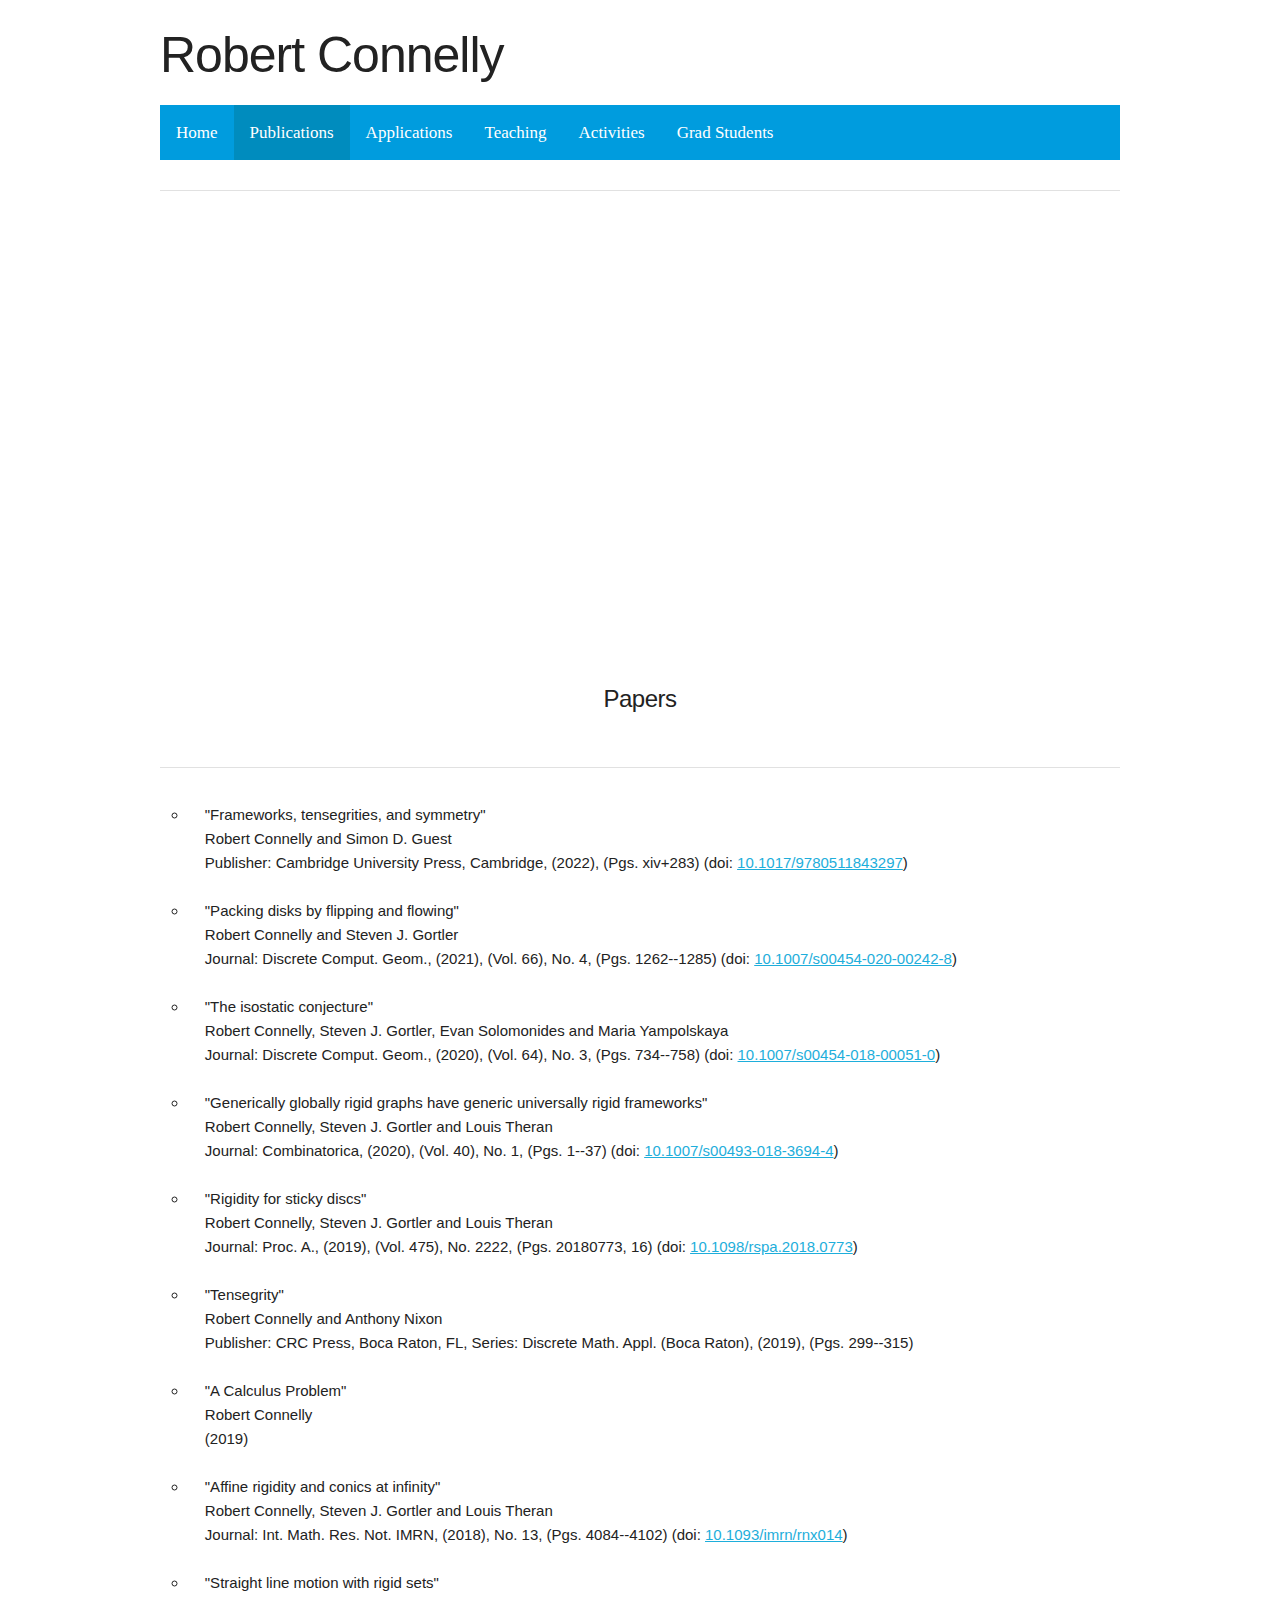
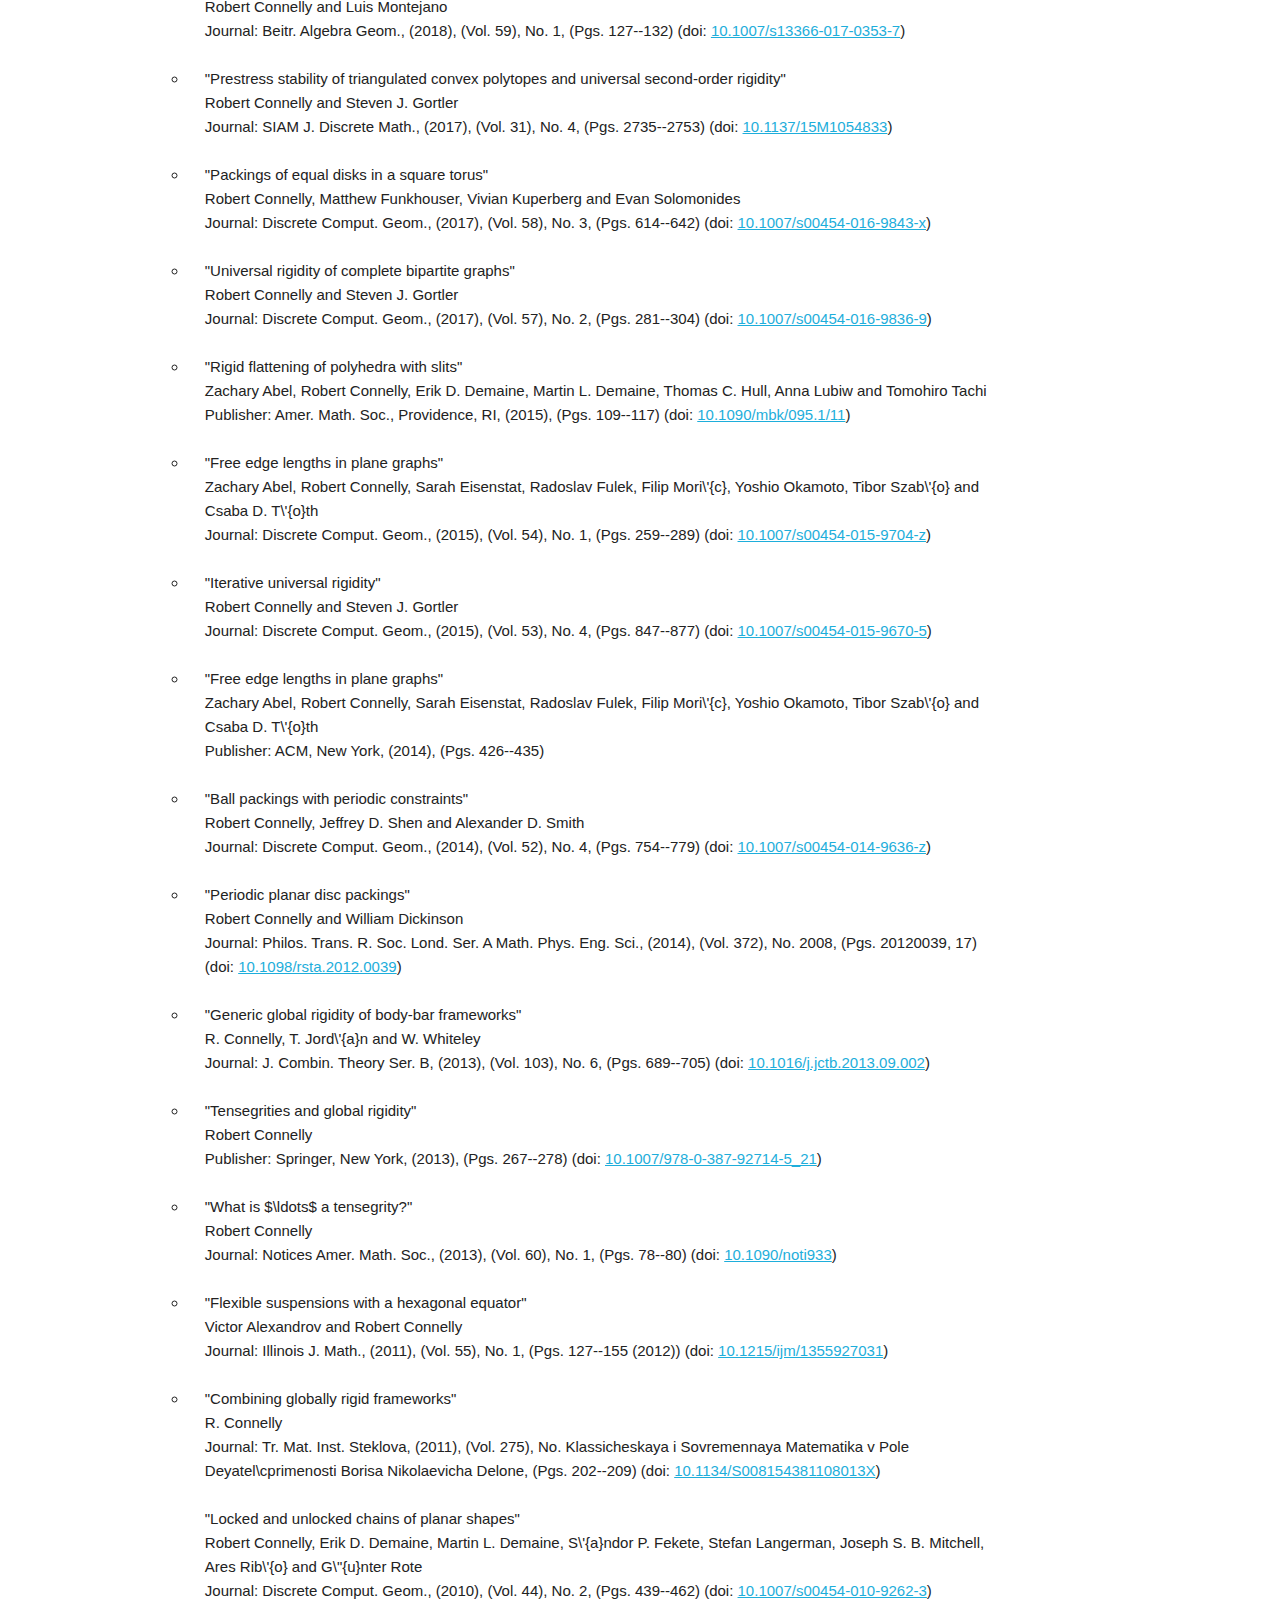
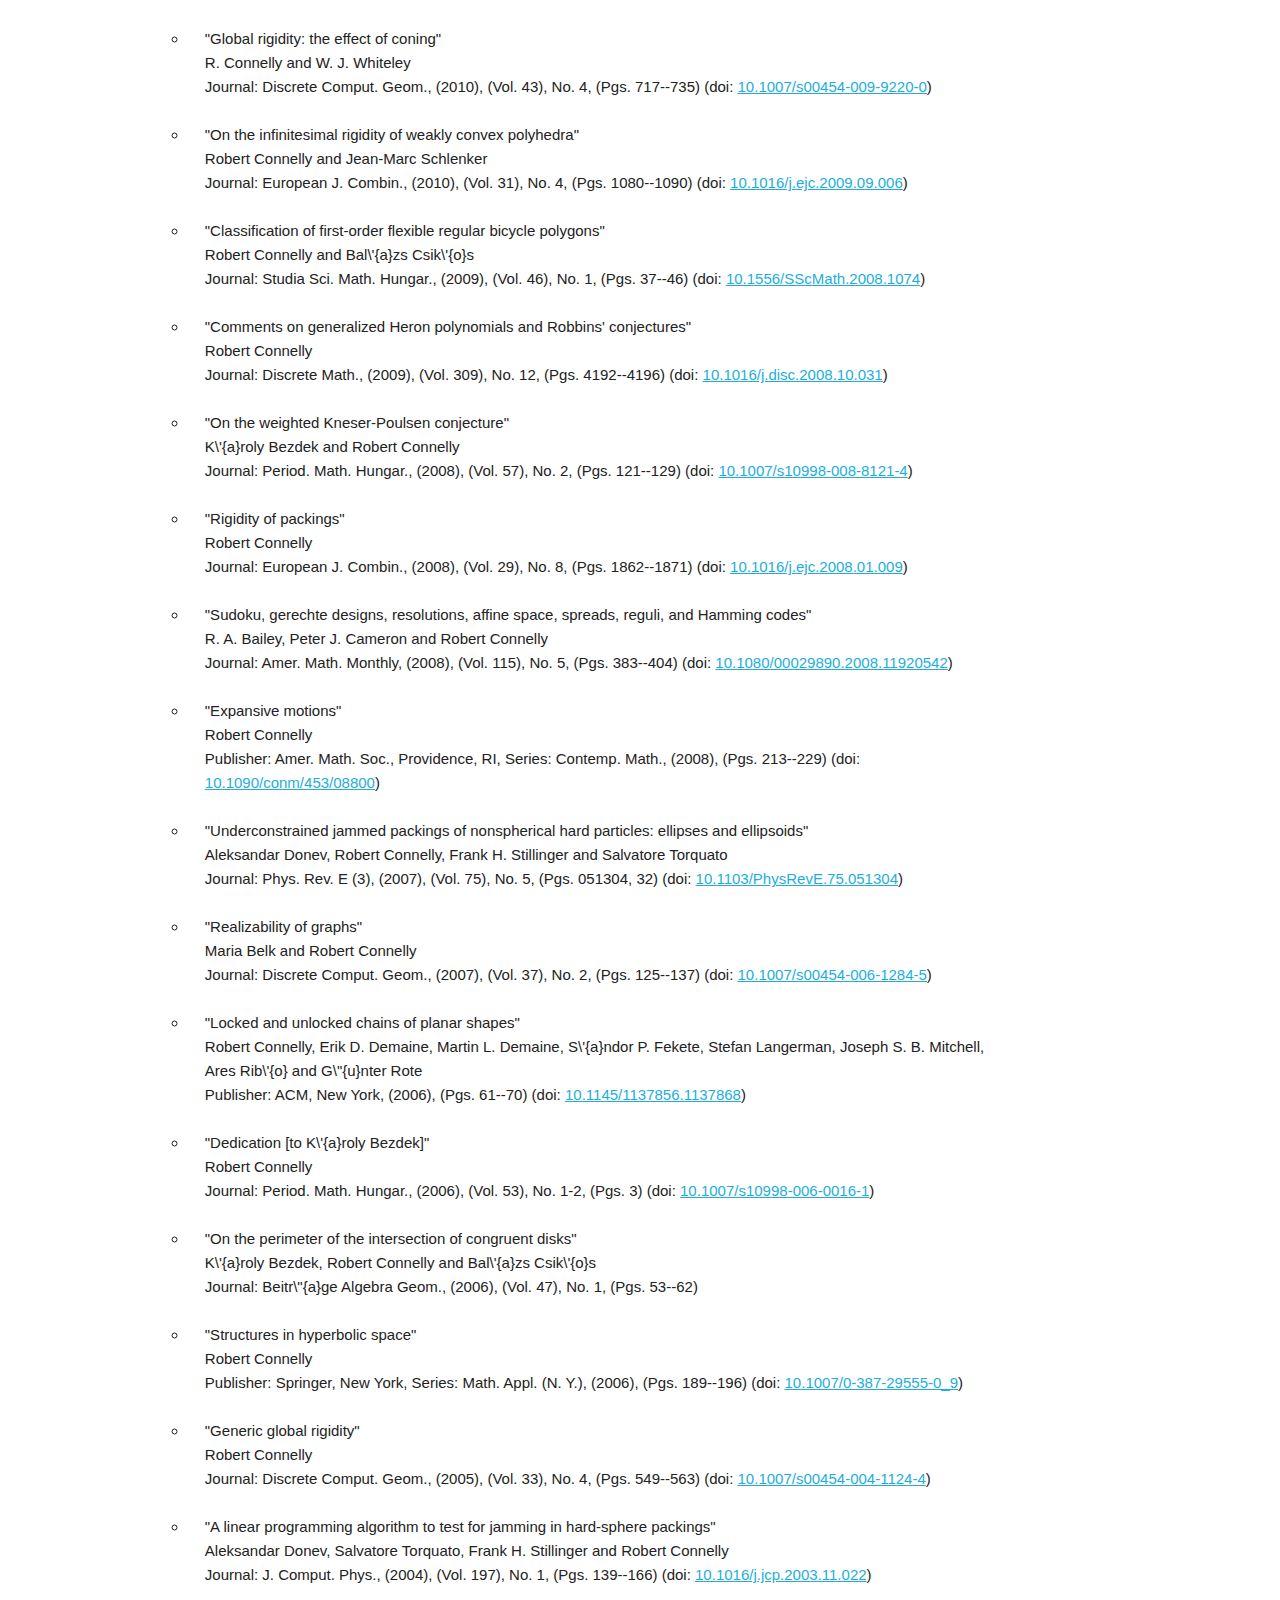
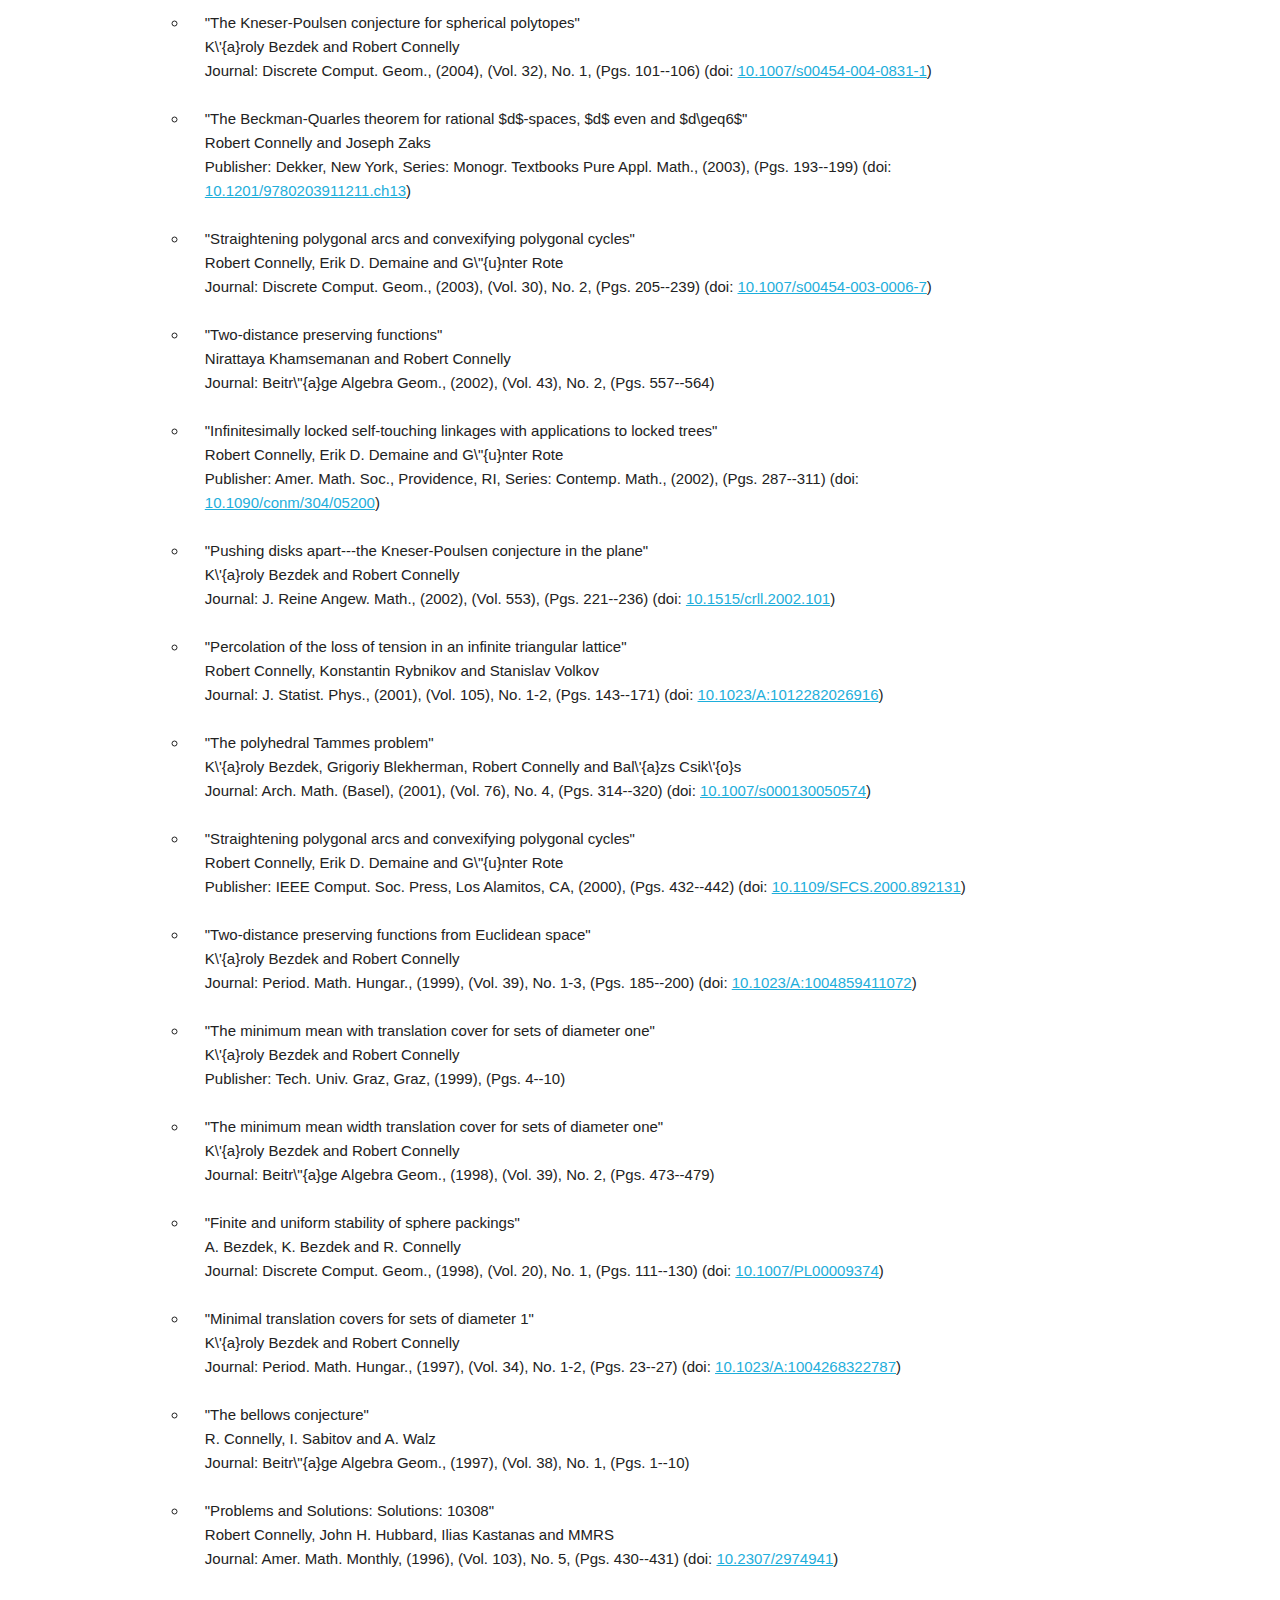
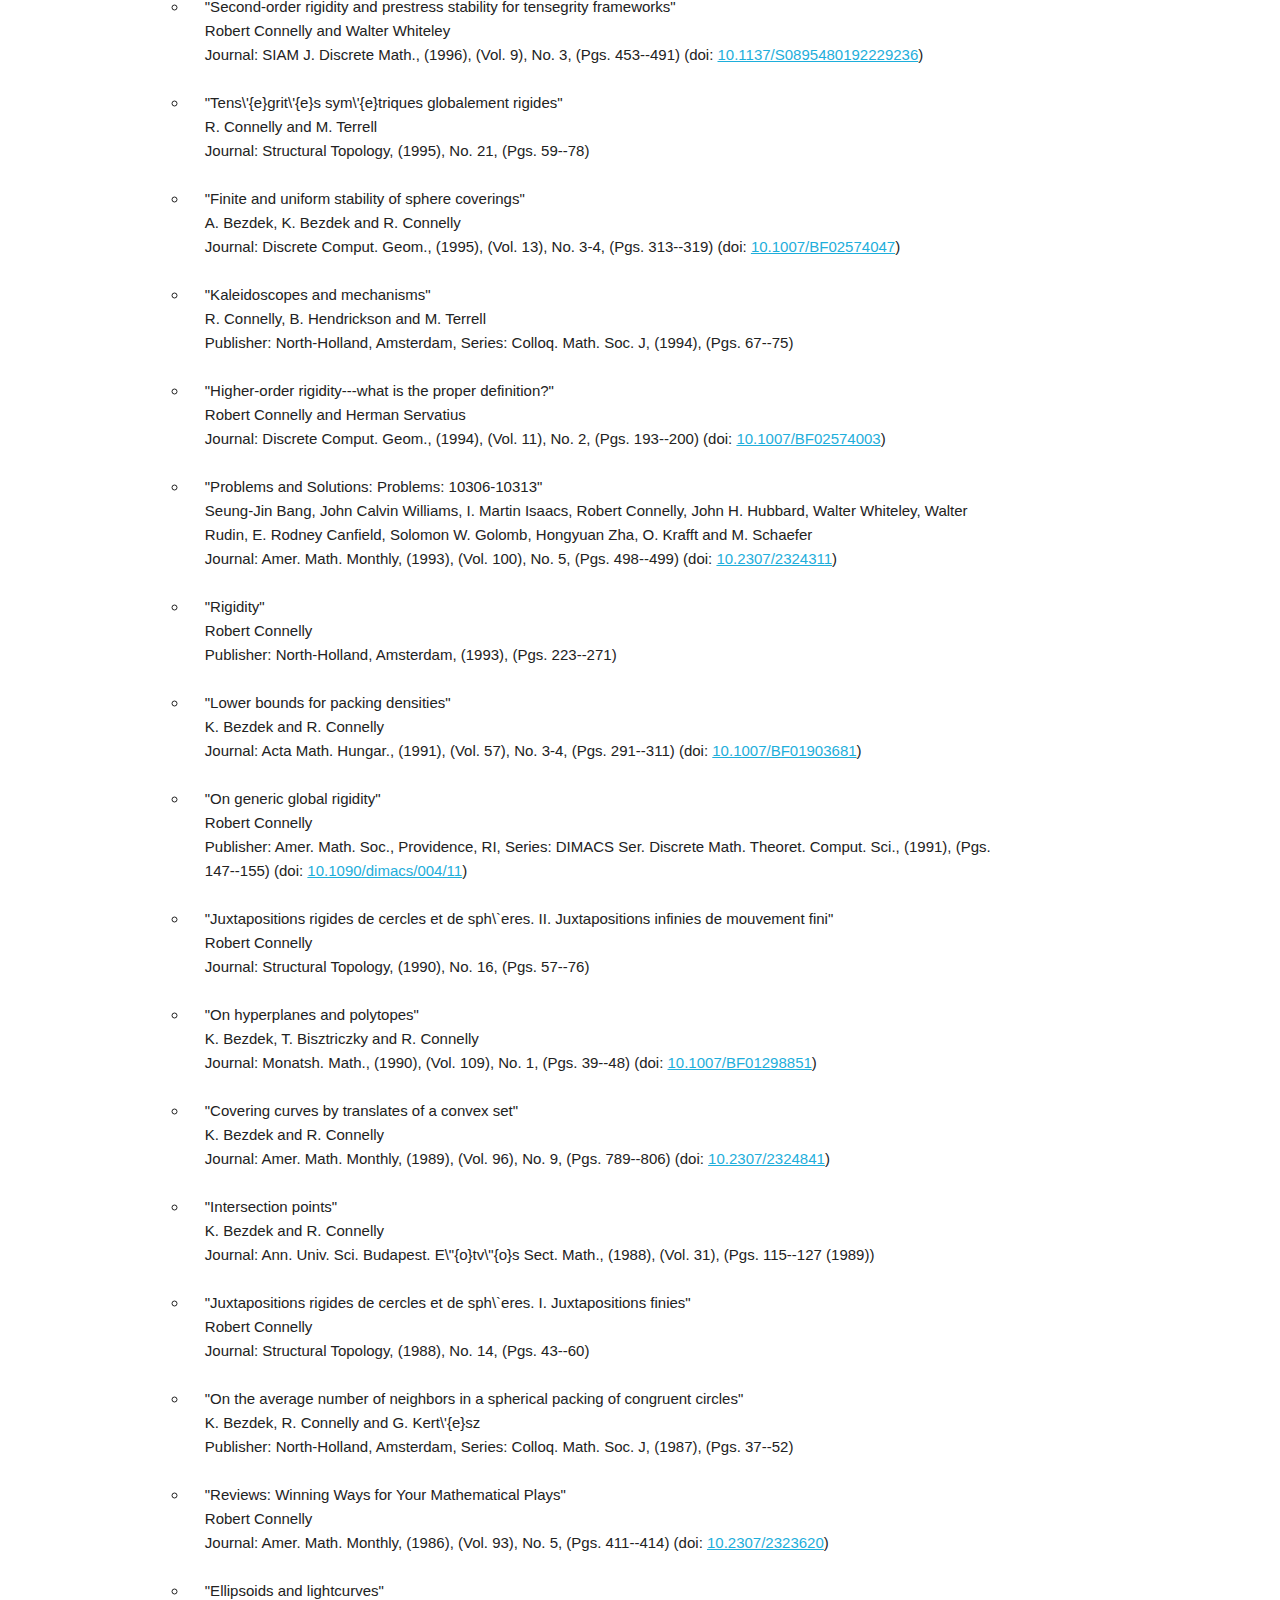
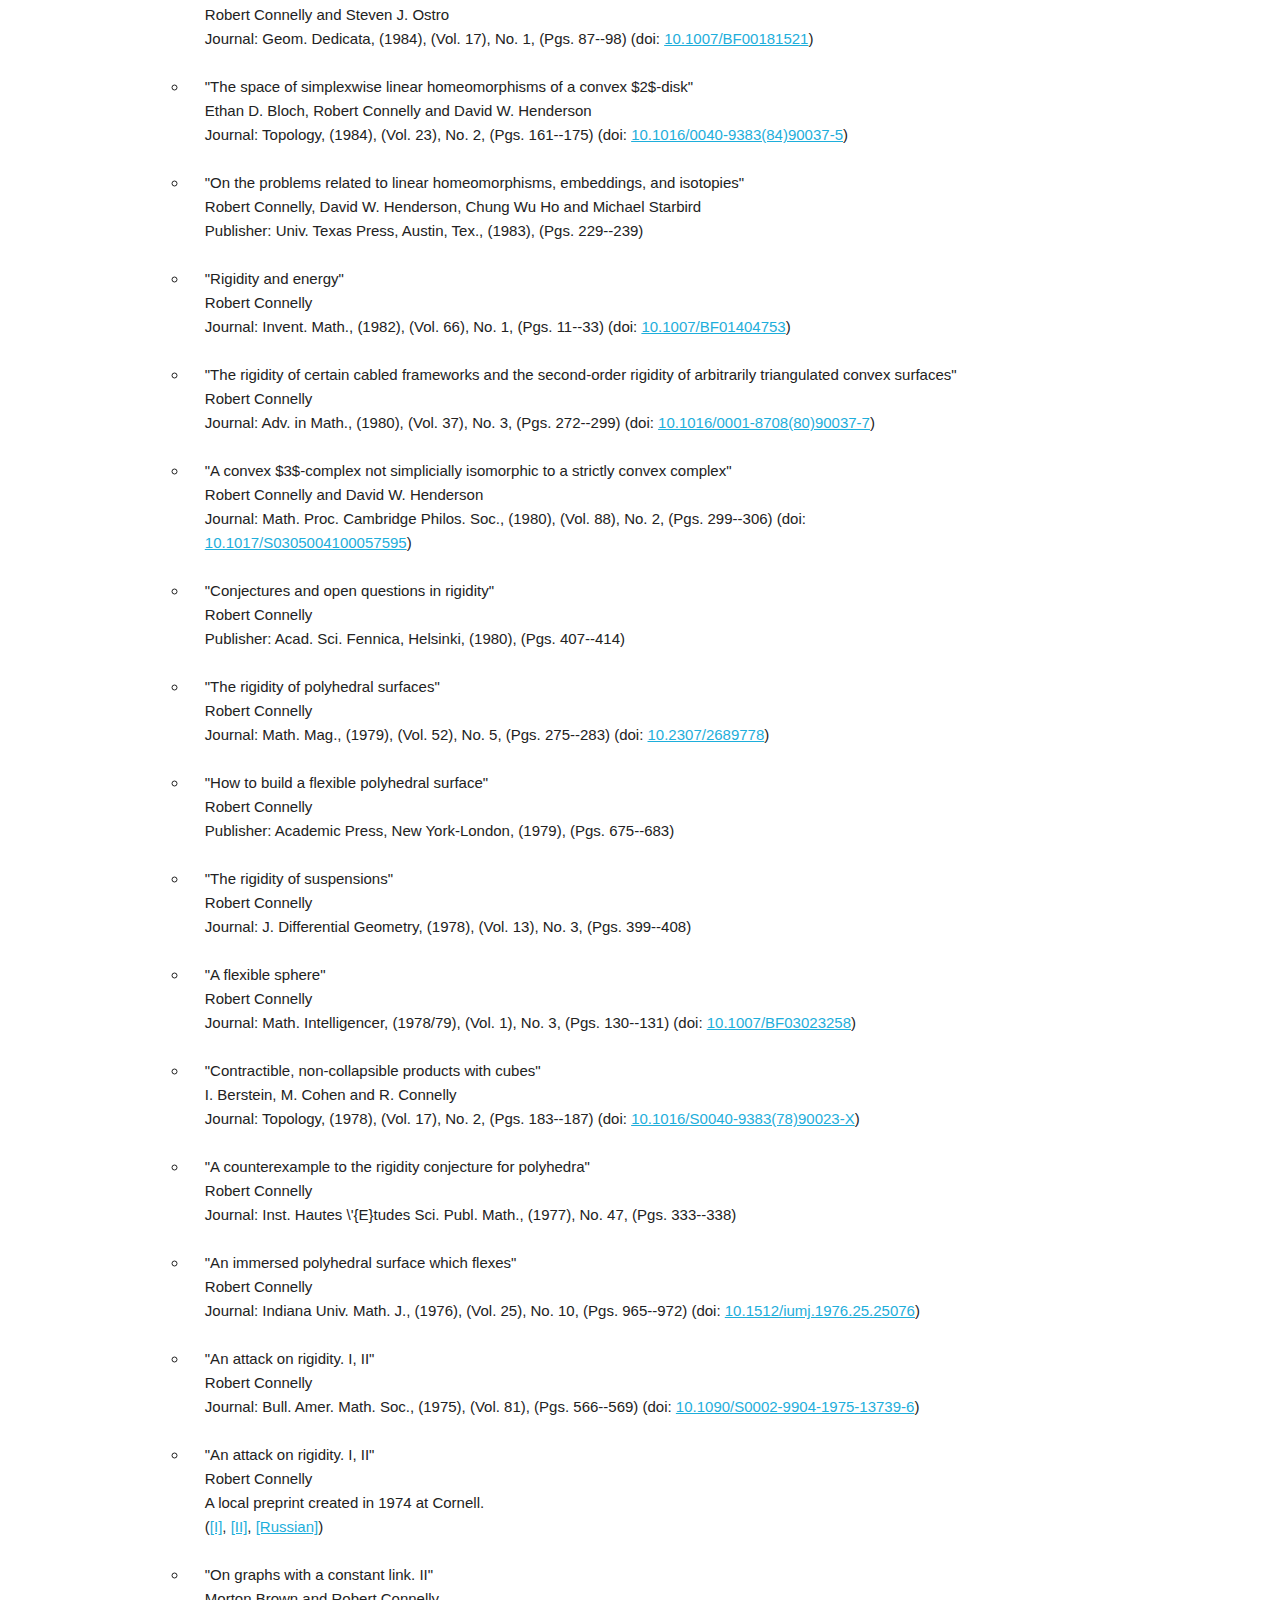
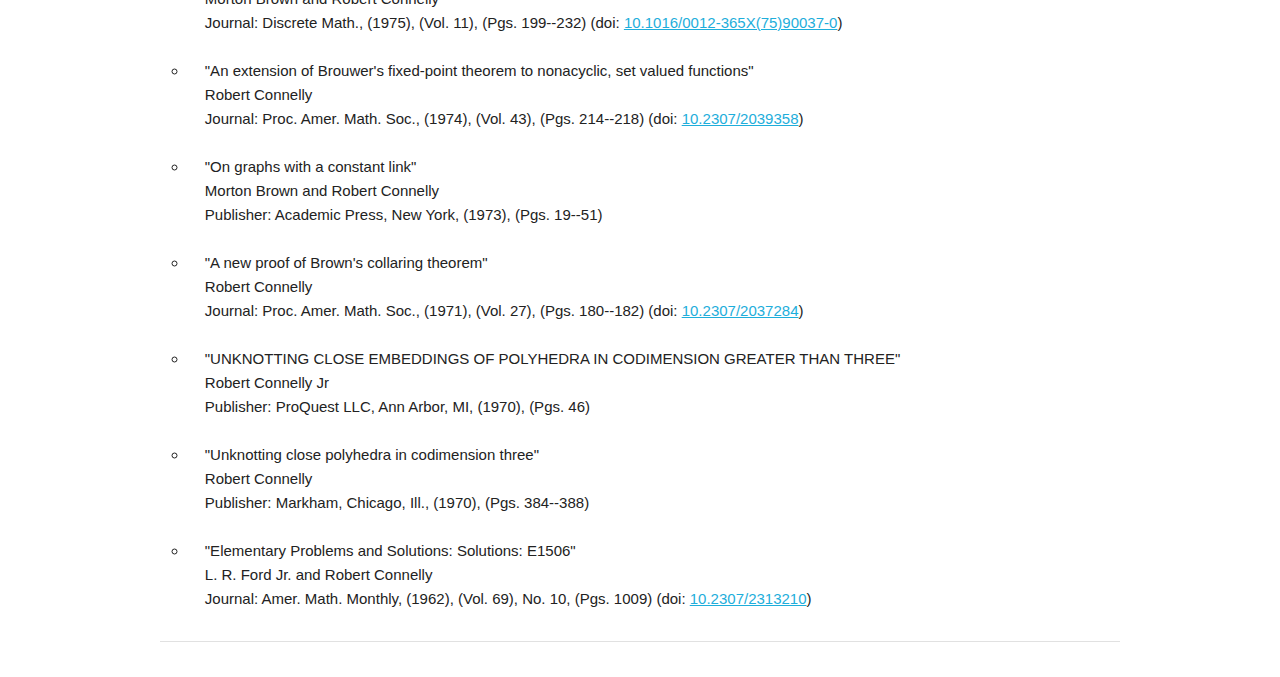
==== commit b3f2cd5e: "Attack on Rigidity preprint in its own section" ====
--- a/publications.html
+++ b/publications.html
@@ -12,8 +12,21 @@
   <link rel="stylesheet" href="css/normalize.css">
   <link rel="stylesheet" href="css/skeleton.css">
   <link rel="stylesheet" href="css/rc.css">
+  <link rel="stylesheet" href="css/navbar.css">
 
   <link rel="icon" type="image/png" href="images/favicon.ico">
+
+  <script>
+		function openDrawerMenu(){
+			var x = document.getElementById("mainNavBar");
+			if (x.className === "navBar"){
+				x.className += " responsive";
+			} else {
+				x.className = "navBar";
+			}
+		}
+  </script>
+
 
 </head>
 <body>
@@ -24,7 +37,18 @@
 
     <h1>Robert Connelly</h1>
 
-
+      <!-- <div class='one columns navcol'>  &nbsp; </div> -->
+    <div class='navBar' id='mainNavBar'>
+       <a href='index.html' >Home</a>
+       <a href='publications.html' class='current-nav'>Publications</a>
+       <a href='application.html' >Applications</a>
+       <a href='teaching.html' >Teaching</a>
+       <a href='activities.html' >Activities</a>
+       <a href='students.html' >Grad Students</a>
+       <a href="javascript:void(0);" class="icon" onclick="openDrawerMenu()">&#9776;</a>
+    </div>
+
+    <!--
     <div class='row navrow'>
       <div class='two columns navcol '> <span><a href='index.html' class='navlink'>Home</a></span> </div>
       <div class='two columns navcol navselect'> <span><a href='publications.html' class='navlink'>Publications</a></span> </div>
@@ -33,6 +57,7 @@
       <div class='two columns navcol'> <span><a href='activities.html' class='navlink'>Activities</a></span> </div>
       <div class='two columns navcol'> <span><a href='students.html' class='navlink'>Grad Students</a> </span> </div>
     </div>
+    -->
 
     <hr>
 
@@ -61,6 +86,8 @@
       </div>
       <div class='four columns'> &nbsp; </div>
     </div>
+
+    <hr>
 
 
     <!-- <div class='row'> -->
@@ -92,1213 +119,1430 @@
 
       
   <div class='row'>
-    <div class='one columns'> &nbsp; </div>
-    <div class='ten columns'>
-  <ul><li>
-    "Frameworks, tensegrities, and symmetry" <br>
-    Robert Connelly and Simon D. Guest<br>
-    Publisher: Cambridge University Press, Cambridge, (2022), (Pgs. xiv+283) (doi: <a href='https://newcatalog.library.cornell.edu/catalog/15348080'>10.1017/9780511843297</a>)<br>
-  </ul></li>
-    </div>
-    <div class='one columns'> &nbsp; </div>
-  </div>
-
-
-  <div class='row'>
-    <div class='one columns'> &nbsp; </div>
-    <div class='ten columns'>
-  <ul><li>
+    <!-- <div class='one columns'> &nbsp; </div> -->
+    <div class='one columns' style='text-align:center;'> <ul><li></li></ul> </div>
+    <div class='ten columns' style='margin-left:0px;'>
+
+      <div class='row'>
+        "Frameworks, tensegrities, and symmetry" <br>
+        Robert Connelly and Simon D. Guest <br>
+        Publisher: Cambridge University Press, Cambridge, (2022), (Pgs. xiv+283) (doi: <a href='https://newcatalog.library.cornell.edu/catalog/15348080'>10.1017/9780511843297</a>)
+      </div>
+
+    </div>
+    <div class='one columns'> &nbsp; </div>
+  </div>
+
+  <br>
+
+  <div class='row'>
+    <div class='one columns' style='text-align:center;'> <ul><li></li></ul> </div>
+    <div class='ten columns' style='margin-left:0px;'>
+  <div class='row'>
     "Packing disks by flipping and flowing" <br>
     Robert Connelly and Steven J. Gortler<br>
-    Jounral: Discrete Comput. Geom., (2021), (Vol. 66), No. 4, (Pgs. 1262--1285) (doi: <a href='pdf/10.1007_s00454-020-00242-8.pdf'>10.1007/s00454-020-00242-8</a>)<br>
-  </ul></li>
-    </div>
-    <div class='one columns'> &nbsp; </div>
-  </div>
-
-
-  <div class='row'>
-    <div class='one columns'> &nbsp; </div>
-    <div class='ten columns'>
-  <ul><li>
+    Journal: Discrete Comput. Geom., (2021), (Vol. 66), No. 4, (Pgs. 1262--1285) (doi: <a href='pdf/10.1007_s00454-020-00242-8.pdf'>10.1007/s00454-020-00242-8</a>)<br>
+  </div>
+    </div>
+    <div class='one columns'> &nbsp; </div>
+  </div>
+
+  <br>
+
+  <div class='row'>
+    <div class='one columns' style='text-align:center;'> <ul><li></li></ul> </div>
+    <div class='ten columns' style='margin-left:0px;'>
+  <div class='row'>
     "The isostatic conjecture" <br>
     Robert Connelly, Steven J. Gortler, Evan Solomonides and Maria Yampolskaya<br>
-    Jounral: Discrete Comput. Geom., (2020), (Vol. 64), No. 3, (Pgs. 734--758) (doi: <a href='pdf/10.1007_s00454-018-00051-0.pdf'>10.1007/s00454-018-00051-0</a>)<br>
-  </ul></li>
-    </div>
-    <div class='one columns'> &nbsp; </div>
-  </div>
-
-
-  <div class='row'>
-    <div class='one columns'> &nbsp; </div>
-    <div class='ten columns'>
-  <ul><li>
+    Journal: Discrete Comput. Geom., (2020), (Vol. 64), No. 3, (Pgs. 734--758) (doi: <a href='pdf/10.1007_s00454-018-00051-0.pdf'>10.1007/s00454-018-00051-0</a>)<br>
+  </div>
+    </div>
+    <div class='one columns'> &nbsp; </div>
+  </div>
+
+  <br>
+
+
+  <div class='row'>
+    <div class='one columns' style='text-align:center;'> <ul><li></li></ul> </div>
+    <div class='ten columns' style='margin-left:0px;'>
+  <div class='row'>
     "Generically globally rigid graphs have generic universally rigid frameworks" <br>
     Robert Connelly, Steven J. Gortler and Louis Theran<br>
-    Jounral: Combinatorica, (2020), (Vol. 40), No. 1, (Pgs. 1--37) (doi: <a href='pdf/10.1007_s00493-018-3694-4.pdf'>10.1007/s00493-018-3694-4</a>)<br>
-  </ul></li>
-    </div>
-    <div class='one columns'> &nbsp; </div>
-  </div>
-
-
-  <div class='row'>
-    <div class='one columns'> &nbsp; </div>
-    <div class='ten columns'>
-  <ul><li>
+    Journal: Combinatorica, (2020), (Vol. 40), No. 1, (Pgs. 1--37) (doi: <a href='pdf/10.1007_s00493-018-3694-4.pdf'>10.1007/s00493-018-3694-4</a>)<br>
+  </div>
+    </div>
+    <div class='one columns'> &nbsp; </div>
+  </div>
+
+  <br>
+
+
+  <div class='row'>
+    <div class='one columns' style='text-align:center;'> <ul><li></li></ul> </div>
+    <div class='ten columns' style='margin-left:0px;'>
+  <div class='row'>
     "Rigidity for sticky discs" <br>
     Robert Connelly, Steven J. Gortler and Louis Theran<br>
-    Jounral: Proc. A., (2019), (Vol. 475), No. 2222, (Pgs. 20180773, 16) (doi: <a href='pdf/10.1098_rspa.2018.0773.pdf'>10.1098/rspa.2018.0773</a>)<br>
-  </ul></li>
-    </div>
-    <div class='one columns'> &nbsp; </div>
-  </div>
-
-
-  <div class='row'>
-    <div class='one columns'> &nbsp; </div>
-    <div class='ten columns'>
-  <ul><li>
+    Journal: Proc. A., (2019), (Vol. 475), No. 2222, (Pgs. 20180773, 16) (doi: <a href='pdf/10.1098_rspa.2018.0773.pdf'>10.1098/rspa.2018.0773</a>)<br>
+  </div>
+    </div>
+    <div class='one columns'> &nbsp; </div>
+  </div>
+
+  <br>
+
+
+  <div class='row'>
+    <div class='one columns' style='text-align:center;'> <ul><li></li></ul> </div>
+    <div class='ten columns' style='margin-left:0px;'>
+  <div class='row'>
     "Tensegrity" <br>
     Robert Connelly and Anthony Nixon<br>
     Publisher: CRC Press, Boca Raton, FL, Series: Discrete Math. Appl. (Boca Raton), (2019), (Pgs. 299--315) <br>
-  </ul></li>
-    </div>
-    <div class='one columns'> &nbsp; </div>
-  </div>
-
-
-  <div class='row'>
-    <div class='one columns'> &nbsp; </div>
-    <div class='ten columns'>
-  <ul><li>
+  </div>
+    </div>
+    <div class='one columns'> &nbsp; </div>
+  </div>
+
+  <br>
+
+  <div class='row'>
+    <div class='one columns' style='text-align:center;'> <ul><li></li></ul> </div>
+    <div class='ten columns' style='margin-left:0px;'>
+  <div class='row'>
+    "A Calculus Problem" <br>
+    Robert Connelly <br>
+    (2019) <br>
+    <!-- Publisher: CRC Press, Boca Raton, FL, Series: Discrete Math. Appl. (Boca Raton), (2019), (Pgs. 299--315) <br> -->
+  </div>
+    </div>
+    <div class='one columns'> &nbsp; </div>
+  </div>
+
+  <br>
+
+
+  <div class='row'>
+    <div class='one columns' style='text-align:center;'> <ul><li></li></ul> </div>
+    <div class='ten columns' style='margin-left:0px;'>
+  <div class='row'>
     "Affine rigidity and conics at infinity" <br>
     Robert Connelly, Steven J. Gortler and Louis Theran<br>
-    Jounral: Int. Math. Res. Not. IMRN, (2018), No. 13, (Pgs. 4084--4102) (doi: <a href='pdf/10.1093_imrn_rnx014.pdf'>10.1093/imrn/rnx014</a>)<br>
-  </ul></li>
-    </div>
-    <div class='one columns'> &nbsp; </div>
-  </div>
-
-
-  <div class='row'>
-    <div class='one columns'> &nbsp; </div>
-    <div class='ten columns'>
-  <ul><li>
+    Journal: Int. Math. Res. Not. IMRN, (2018), No. 13, (Pgs. 4084--4102) (doi: <a href='pdf/10.1093_imrn_rnx014.pdf'>10.1093/imrn/rnx014</a>)<br>
+  </div>
+    </div>
+    <div class='one columns'> &nbsp; </div>
+  </div>
+
+  <br>
+
+
+  <div class='row'>
+    <div class='one columns' style='text-align:center;'> <ul><li></li></ul> </div>
+    <div class='ten columns' style='margin-left:0px;'>
+  <div class='row'>
     "Straight line motion with rigid sets" <br>
     Robert Connelly and Luis Montejano<br>
-    Jounral: Beitr. Algebra Geom., (2018), (Vol. 59), No. 1, (Pgs. 127--132) (doi: <a href='pdf/10.1007_s13366-017-0353-7.pdf'>10.1007/s13366-017-0353-7</a>)<br>
-  </ul></li>
-    </div>
-    <div class='one columns'> &nbsp; </div>
-  </div>
-
-
-  <div class='row'>
-    <div class='one columns'> &nbsp; </div>
-    <div class='ten columns'>
-  <ul><li>
+    Journal: Beitr. Algebra Geom., (2018), (Vol. 59), No. 1, (Pgs. 127--132) (doi: <a href='pdf/10.1007_s13366-017-0353-7.pdf'>10.1007/s13366-017-0353-7</a>)<br>
+  </div>
+    </div>
+    <div class='one columns'> &nbsp; </div>
+  </div>
+
+  <br>
+
+
+  <div class='row'>
+    <div class='one columns' style='text-align:center;'> <ul><li></li></ul> </div>
+    <div class='ten columns' style='margin-left:0px;'>
+  <div class='row'>
     "Prestress stability of triangulated convex polytopes and universal second-order rigidity" <br>
     Robert Connelly and Steven J. Gortler<br>
-    Jounral: SIAM J. Discrete Math., (2017), (Vol. 31), No. 4, (Pgs. 2735--2753) (doi: <a href='pdf/10.1137_15M1054833.pdf'>10.1137/15M1054833</a>)<br>
-  </ul></li>
-    </div>
-    <div class='one columns'> &nbsp; </div>
-  </div>
-
-
-  <div class='row'>
-    <div class='one columns'> &nbsp; </div>
-    <div class='ten columns'>
-  <ul><li>
+    Journal: SIAM J. Discrete Math., (2017), (Vol. 31), No. 4, (Pgs. 2735--2753) (doi: <a href='pdf/10.1137_15M1054833.pdf'>10.1137/15M1054833</a>)<br>
+  </div>
+    </div>
+    <div class='one columns'> &nbsp; </div>
+  </div>
+
+  <br>
+
+
+  <div class='row'>
+    <div class='one columns' style='text-align:center;'> <ul><li></li></ul> </div>
+    <div class='ten columns' style='margin-left:0px;'>
+  <div class='row'>
     "Packings of equal disks in a square torus" <br>
     Robert Connelly, Matthew Funkhouser, Vivian Kuperberg and Evan Solomonides<br>
-    Jounral: Discrete Comput. Geom., (2017), (Vol. 58), No. 3, (Pgs. 614--642) (doi: <a href='pdf/10.1007_s00454-016-9843-x.pdf'>10.1007/s00454-016-9843-x</a>)<br>
-  </ul></li>
-    </div>
-    <div class='one columns'> &nbsp; </div>
-  </div>
-
-
-  <div class='row'>
-    <div class='one columns'> &nbsp; </div>
-    <div class='ten columns'>
-  <ul><li>
+    Journal: Discrete Comput. Geom., (2017), (Vol. 58), No. 3, (Pgs. 614--642) (doi: <a href='pdf/10.1007_s00454-016-9843-x.pdf'>10.1007/s00454-016-9843-x</a>)<br>
+  </div>
+    </div>
+    <div class='one columns'> &nbsp; </div>
+  </div>
+
+  <br>
+
+
+  <div class='row'>
+    <div class='one columns' style='text-align:center;'> <ul><li></li></ul> </div>
+    <div class='ten columns' style='margin-left:0px;'>
+  <div class='row'>
     "Universal rigidity of complete bipartite graphs" <br>
     Robert Connelly and Steven J. Gortler<br>
-    Jounral: Discrete Comput. Geom., (2017), (Vol. 57), No. 2, (Pgs. 281--304) (doi: <a href='pdf/10.1007_s00454-016-9836-9.pdf'>10.1007/s00454-016-9836-9</a>)<br>
-  </ul></li>
-    </div>
-    <div class='one columns'> &nbsp; </div>
-  </div>
-
-
-  <div class='row'>
-    <div class='one columns'> &nbsp; </div>
-    <div class='ten columns'>
-  <ul><li>
+    Journal: Discrete Comput. Geom., (2017), (Vol. 57), No. 2, (Pgs. 281--304) (doi: <a href='pdf/10.1007_s00454-016-9836-9.pdf'>10.1007/s00454-016-9836-9</a>)<br>
+  </div>
+    </div>
+    <div class='one columns'> &nbsp; </div>
+  </div>
+
+  <br>
+
+
+  <div class='row'>
+    <div class='one columns' style='text-align:center;'> <ul><li></li></ul> </div>
+    <div class='ten columns' style='margin-left:0px;'>
+  <div class='row'>
     "Rigid flattening of polyhedra with slits" <br>
     Zachary Abel, Robert Connelly, Erik D. Demaine, Martin L. Demaine, Thomas C. Hull, Anna Lubiw and Tomohiro Tachi<br>
     Publisher: Amer. Math. Soc., Providence, RI, (2015), (Pgs. 109--117) (doi: <a href='pdf/10.1090_mbk_095.1_11.pdf'>10.1090/mbk/095.1/11</a>)<br>
-  </ul></li>
-    </div>
-    <div class='one columns'> &nbsp; </div>
-  </div>
-
-
-  <div class='row'>
-    <div class='one columns'> &nbsp; </div>
-    <div class='ten columns'>
-  <ul><li>
+  </div>
+    </div>
+    <div class='one columns'> &nbsp; </div>
+  </div>
+
+  <br>
+
+
+  <div class='row'>
+    <div class='one columns' style='text-align:center;'> <ul><li></li></ul> </div>
+    <div class='ten columns' style='margin-left:0px;'>
+  <div class='row'>
     "Free edge lengths in plane graphs" <br>
     Zachary Abel, Robert Connelly, Sarah Eisenstat, Radoslav Fulek, Filip Mori\'{c}, Yoshio Okamoto, Tibor Szab\'{o} and Csaba D. T\'{o}th<br>
-    Jounral: Discrete Comput. Geom., (2015), (Vol. 54), No. 1, (Pgs. 259--289) (doi: <a href='pdf/10.1007_s00454-015-9704-z.pdf'>10.1007/s00454-015-9704-z</a>)<br>
-  </ul></li>
-    </div>
-    <div class='one columns'> &nbsp; </div>
-  </div>
-
-
-  <div class='row'>
-    <div class='one columns'> &nbsp; </div>
-    <div class='ten columns'>
-  <ul><li>
+    Journal: Discrete Comput. Geom., (2015), (Vol. 54), No. 1, (Pgs. 259--289) (doi: <a href='pdf/10.1007_s00454-015-9704-z.pdf'>10.1007/s00454-015-9704-z</a>)<br>
+  </div>
+    </div>
+    <div class='one columns'> &nbsp; </div>
+  </div>
+
+  <br>
+
+
+  <div class='row'>
+    <div class='one columns' style='text-align:center;'> <ul><li></li></ul> </div>
+    <div class='ten columns' style='margin-left:0px;'>
+  <div class='row'>
     "Iterative universal rigidity" <br>
     Robert Connelly and Steven J. Gortler<br>
-    Jounral: Discrete Comput. Geom., (2015), (Vol. 53), No. 4, (Pgs. 847--877) (doi: <a href='pdf/10.1007_s00454-015-9670-5.pdf'>10.1007/s00454-015-9670-5</a>)<br>
-  </ul></li>
-    </div>
-    <div class='one columns'> &nbsp; </div>
-  </div>
-
-
-  <div class='row'>
-    <div class='one columns'> &nbsp; </div>
-    <div class='ten columns'>
-  <ul><li>
+    Journal: Discrete Comput. Geom., (2015), (Vol. 53), No. 4, (Pgs. 847--877) (doi: <a href='pdf/10.1007_s00454-015-9670-5.pdf'>10.1007/s00454-015-9670-5</a>)<br>
+  </div>
+    </div>
+    <div class='one columns'> &nbsp; </div>
+  </div>
+
+  <br>
+
+
+  <div class='row'>
+    <div class='one columns' style='text-align:center;'> <ul><li></li></ul> </div>
+    <div class='ten columns' style='margin-left:0px;'>
+  <div class='row'>
     "Free edge lengths in plane graphs" <br>
     Zachary Abel, Robert Connelly, Sarah Eisenstat, Radoslav Fulek, Filip Mori\'{c}, Yoshio Okamoto, Tibor Szab\'{o} and Csaba D. T\'{o}th<br>
     Publisher: ACM, New York, (2014), (Pgs. 426--435) <br>
-  </ul></li>
-    </div>
-    <div class='one columns'> &nbsp; </div>
-  </div>
-
-
-  <div class='row'>
-    <div class='one columns'> &nbsp; </div>
-    <div class='ten columns'>
-  <ul><li>
+  </div>
+    </div>
+    <div class='one columns'> &nbsp; </div>
+  </div>
+
+  <br>
+
+
+  <div class='row'>
+    <div class='one columns' style='text-align:center;'> <ul><li></li></ul> </div>
+    <div class='ten columns' style='margin-left:0px;'>
+  <div class='row'>
     "Ball packings with periodic constraints" <br>
     Robert Connelly, Jeffrey D. Shen and Alexander D. Smith<br>
-    Jounral: Discrete Comput. Geom., (2014), (Vol. 52), No. 4, (Pgs. 754--779) (doi: <a href='pdf/10.1007_s00454-014-9636-z.pdf'>10.1007/s00454-014-9636-z</a>)<br>
-  </ul></li>
-    </div>
-    <div class='one columns'> &nbsp; </div>
-  </div>
-
-
-  <div class='row'>
-    <div class='one columns'> &nbsp; </div>
-    <div class='ten columns'>
-  <ul><li>
+    Journal: Discrete Comput. Geom., (2014), (Vol. 52), No. 4, (Pgs. 754--779) (doi: <a href='pdf/10.1007_s00454-014-9636-z.pdf'>10.1007/s00454-014-9636-z</a>)<br>
+  </div>
+    </div>
+    <div class='one columns'> &nbsp; </div>
+  </div>
+
+  <br>
+
+
+  <div class='row'>
+    <div class='one columns' style='text-align:center;'> <ul><li></li></ul> </div>
+    <div class='ten columns' style='margin-left:0px;'>
+  <div class='row'>
     "Periodic planar disc packings" <br>
     Robert Connelly and William Dickinson<br>
-    Jounral: Philos. Trans. R. Soc. Lond. Ser. A Math. Phys. Eng. Sci., (2014), (Vol. 372), No. 2008, (Pgs. 20120039, 17) (doi: <a href='pdf/10.1098_rsta.2012.0039.pdf'>10.1098/rsta.2012.0039</a>)<br>
-  </ul></li>
-    </div>
-    <div class='one columns'> &nbsp; </div>
-  </div>
-
-
-  <div class='row'>
-    <div class='one columns'> &nbsp; </div>
-    <div class='ten columns'>
-  <ul><li>
+    Journal: Philos. Trans. R. Soc. Lond. Ser. A Math. Phys. Eng. Sci., (2014), (Vol. 372), No. 2008, (Pgs. 20120039, 17) (doi: <a href='pdf/10.1098_rsta.2012.0039.pdf'>10.1098/rsta.2012.0039</a>)<br>
+  </div>
+    </div>
+    <div class='one columns'> &nbsp; </div>
+  </div>
+
+  <br>
+
+
+  <div class='row'>
+    <div class='one columns' style='text-align:center;'> <ul><li></li></ul> </div>
+    <div class='ten columns' style='margin-left:0px;'>
+  <div class='row'>
     "Generic global rigidity of body-bar frameworks" <br>
     R. Connelly, T. Jord\'{a}n and W. Whiteley<br>
-    Jounral: J. Combin. Theory Ser. B, (2013), (Vol. 103), No. 6, (Pgs. 689--705) (doi: <a href='pdf/10.1016_j.jctb.2013.09.002.pdf'>10.1016/j.jctb.2013.09.002</a>)<br>
-  </ul></li>
-    </div>
-    <div class='one columns'> &nbsp; </div>
-  </div>
-
-
-  <div class='row'>
-    <div class='one columns'> &nbsp; </div>
-    <div class='ten columns'>
-  <ul><li>
+    Journal: J. Combin. Theory Ser. B, (2013), (Vol. 103), No. 6, (Pgs. 689--705) (doi: <a href='pdf/10.1016_j.jctb.2013.09.002.pdf'>10.1016/j.jctb.2013.09.002</a>)<br>
+  </div>
+    </div>
+    <div class='one columns'> &nbsp; </div>
+  </div>
+
+  <br>
+
+
+  <div class='row'>
+    <div class='one columns' style='text-align:center;'> <ul><li></li></ul> </div>
+    <div class='ten columns' style='margin-left:0px;'>
+  <div class='row'>
     "Tensegrities and global rigidity" <br>
     Robert Connelly<br>
     Publisher: Springer, New York, (2013), (Pgs. 267--278) (doi: <a href='pdf/10.1007_978-0-387-92714-5_21.pdf'>10.1007/978-0-387-92714-5_21</a>)<br>
-  </ul></li>
-    </div>
-    <div class='one columns'> &nbsp; </div>
-  </div>
-
-
-  <div class='row'>
-    <div class='one columns'> &nbsp; </div>
-    <div class='ten columns'>
-  <ul><li>
+  </div>
+    </div>
+    <div class='one columns'> &nbsp; </div>
+  </div>
+
+  <br>
+
+
+  <div class='row'>
+    <div class='one columns' style='text-align:center;'> <ul><li></li></ul> </div>
+    <div class='ten columns' style='margin-left:0px;'>
+  <div class='row'>
     "What is $\ldots$ a tensegrity?" <br>
     Robert Connelly<br>
-    Jounral: Notices Amer. Math. Soc., (2013), (Vol. 60), No. 1, (Pgs. 78--80) (doi: <a href='pdf/10.1090_noti933.pdf'>10.1090/noti933</a>)<br>
-  </ul></li>
-    </div>
-    <div class='one columns'> &nbsp; </div>
-  </div>
-
-
-  <div class='row'>
-    <div class='one columns'> &nbsp; </div>
-    <div class='ten columns'>
-  <ul><li>
+    Journal: Notices Amer. Math. Soc., (2013), (Vol. 60), No. 1, (Pgs. 78--80) (doi: <a href='pdf/10.1090_noti933.pdf'>10.1090/noti933</a>)<br>
+  </div>
+    </div>
+    <div class='one columns'> &nbsp; </div>
+  </div>
+
+  <br>
+
+
+  <div class='row'>
+    <div class='one columns' style='text-align:center;'> <ul><li></li></ul> </div>
+    <div class='ten columns' style='margin-left:0px;'>
+  <div class='row'>
     "Flexible suspensions with a hexagonal equator" <br>
     Victor Alexandrov and Robert Connelly<br>
-    Jounral: Illinois J. Math., (2011), (Vol. 55), No. 1, (Pgs. 127--155 (2012)) <br>
-  </ul></li>
-    </div>
-    <div class='one columns'> &nbsp; </div>
-  </div>
-
-
-  <div class='row'>
-    <div class='one columns'> &nbsp; </div>
-    <div class='ten columns'>
-  <ul><li>
+    Journal: Illinois J. Math., (2011), (Vol. 55), No. 1, (Pgs. 127--155 (2012)) (doi: <a href='pdf/10.1215_ijm_1355927031.pdf'>10.1215/ijm/1355927031</a>)<br>
+  </div>
+    </div>
+    <div class='one columns'> &nbsp; </div>
+  </div>
+
+  <br>
+
+
+  <div class='row'>
+    <div class='one columns' style='text-align:center;'> <ul><li></li></ul> </div>
+    <div class='ten columns' style='margin-left:0px;'>
+  <div class='row'>
     "Combining globally rigid frameworks" <br>
     R. Connelly<br>
-    Jounral: Tr. Mat. Inst. Steklova, (2011), (Vol. 275), No. Klassicheskaya i Sovremennaya Matematika v Pole Deyatel\cprimenosti Borisa Nikolaevicha Delone, (Pgs. 202--209) (doi: <a href='pdf/10.1134_S008154381108013X.pdf'>10.1134/S008154381108013X</a>)<br>
-  </ul></li>
-    </div>
-    <div class='one columns'> &nbsp; </div>
-  </div>
-
-
-  <div class='row'>
-    <div class='one columns'> &nbsp; </div>
-    <div class='ten columns'>
-  <ul><li>
+    Journal: Tr. Mat. Inst. Steklova, (2011), (Vol. 275), No. Klassicheskaya i Sovremennaya Matematika v Pole Deyatel\cprimenosti Borisa Nikolaevicha Delone, (Pgs. 202--209) (doi: <a href='pdf/10.1134_S008154381108013X.pdf'>10.1134/S008154381108013X</a>)<br>
+  </div>
+    </div>
+    <div class='one columns'> &nbsp; </div>
+  </div>
+
+  <br>
+
+
+  <div class='row'>
+    <div class='one columns'> &nbsp; </div>
+    <div class='ten columns' style='margin-left:0px;'>
+  <div class='row'>
     "Locked and unlocked chains of planar shapes" <br>
     Robert Connelly, Erik D. Demaine, Martin L. Demaine, S\'{a}ndor P. Fekete, Stefan Langerman, Joseph S. B. Mitchell, Ares Rib\'{o} and G\"{u}nter Rote<br>
-    Jounral: Discrete Comput. Geom., (2010), (Vol. 44), No. 2, (Pgs. 439--462) (doi: <a href='pdf/10.1007_s00454-010-9262-3.pdf'>10.1007/s00454-010-9262-3</a>)<br>
-  </ul></li>
-    </div>
-    <div class='one columns'> &nbsp; </div>
-  </div>
-
-
-  <div class='row'>
-    <div class='one columns'> &nbsp; </div>
-    <div class='ten columns'>
-  <ul><li>
+    Journal: Discrete Comput. Geom., (2010), (Vol. 44), No. 2, (Pgs. 439--462) (doi: <a href='pdf/10.1007_s00454-010-9262-3.pdf'>10.1007/s00454-010-9262-3</a>)<br>
+  </div>
+    </div>
+    <div class='one columns'> &nbsp; </div>
+  </div>
+
+  <br>
+
+
+  <div class='row'>
+    <div class='one columns' style='text-align:center;'> <ul><li></li></ul> </div>
+    <div class='ten columns' style='margin-left:0px;'>
+  <div class='row'>
     "Global rigidity: the effect of coning" <br>
     R. Connelly and W. J. Whiteley<br>
-    Jounral: Discrete Comput. Geom., (2010), (Vol. 43), No. 4, (Pgs. 717--735) (doi: <a href='pdf/10.1007_s00454-009-9220-0.pdf'>10.1007/s00454-009-9220-0</a>)<br>
-  </ul></li>
-    </div>
-    <div class='one columns'> &nbsp; </div>
-  </div>
-
-
-  <div class='row'>
-    <div class='one columns'> &nbsp; </div>
-    <div class='ten columns'>
-  <ul><li>
+    Journal: Discrete Comput. Geom., (2010), (Vol. 43), No. 4, (Pgs. 717--735) (doi: <a href='pdf/10.1007_s00454-009-9220-0.pdf'>10.1007/s00454-009-9220-0</a>)<br>
+  </div>
+    </div>
+    <div class='one columns'> &nbsp; </div>
+  </div>
+
+
+  <br>
+
+  <div class='row'>
+    <div class='one columns' style='text-align:center;'> <ul><li></li></ul> </div>
+    <div class='ten columns' style='margin-left:0px;'>
+  <div class='row'>
     "On the infinitesimal rigidity of weakly convex polyhedra" <br>
     Robert Connelly and Jean-Marc Schlenker<br>
-    Jounral: European J. Combin., (2010), (Vol. 31), No. 4, (Pgs. 1080--1090) (doi: <a href='pdf/10.1016_j.ejc.2009.09.006.pdf'>10.1016/j.ejc.2009.09.006</a>)<br>
-  </ul></li>
-    </div>
-    <div class='one columns'> &nbsp; </div>
-  </div>
-
-
-  <div class='row'>
-    <div class='one columns'> &nbsp; </div>
-    <div class='ten columns'>
-  <ul><li>
+    Journal: European J. Combin., (2010), (Vol. 31), No. 4, (Pgs. 1080--1090) (doi: <a href='pdf/10.1016_j.ejc.2009.09.006.pdf'>10.1016/j.ejc.2009.09.006</a>)<br>
+  </div>
+    </div>
+    <div class='one columns'> &nbsp; </div>
+  </div>
+
+  <br>
+
+
+  <div class='row'>
+    <div class='one columns' style='text-align:center;'> <ul><li></li></ul> </div>
+    <div class='ten columns' style='margin-left:0px;'>
+  <div class='row'>
     "Classification of first-order flexible regular bicycle polygons" <br>
     Robert Connelly and Bal\'{a}zs Csik\'{o}s<br>
-    Jounral: Studia Sci. Math. Hungar., (2009), (Vol. 46), No. 1, (Pgs. 37--46) (doi: <a href='pdf/10.1556_SScMath.2008.1074.pdf'>10.1556/SScMath.2008.1074</a>)<br>
-  </ul></li>
-    </div>
-    <div class='one columns'> &nbsp; </div>
-  </div>
-
-
-  <div class='row'>
-    <div class='one columns'> &nbsp; </div>
-    <div class='ten columns'>
-  <ul><li>
+    Journal: Studia Sci. Math. Hungar., (2009), (Vol. 46), No. 1, (Pgs. 37--46) (doi: <a href='pdf/10.1556_SScMath.2008.1074.pdf'>10.1556/SScMath.2008.1074</a>)<br>
+  </div>
+    </div>
+    <div class='one columns'> &nbsp; </div>
+  </div>
+
+  <br>
+
+
+  <div class='row'>
+    <div class='one columns' style='text-align:center;'> <ul><li></li></ul> </div>
+    <div class='ten columns' style='margin-left:0px;'>
+  <div class='row'>
     "Comments on generalized Heron polynomials and Robbins' conjectures" <br>
     Robert Connelly<br>
-    Jounral: Discrete Math., (2009), (Vol. 309), No. 12, (Pgs. 4192--4196) (doi: <a href='pdf/10.1016_j.disc.2008.10.031.pdf'>10.1016/j.disc.2008.10.031</a>)<br>
-  </ul></li>
-    </div>
-    <div class='one columns'> &nbsp; </div>
-  </div>
-
-
-  <div class='row'>
-    <div class='one columns'> &nbsp; </div>
-    <div class='ten columns'>
-  <ul><li>
+    Journal: Discrete Math., (2009), (Vol. 309), No. 12, (Pgs. 4192--4196) (doi: <a href='pdf/10.1016_j.disc.2008.10.031.pdf'>10.1016/j.disc.2008.10.031</a>)<br>
+  </div>
+    </div>
+    <div class='one columns'> &nbsp; </div>
+  </div>
+
+  <br>
+
+
+  <div class='row'>
+    <div class='one columns' style='text-align:center;'> <ul><li></li></ul> </div>
+    <div class='ten columns' style='margin-left:0px;'>
+  <div class='row'>
     "On the weighted Kneser-Poulsen conjecture" <br>
     K\'{a}roly Bezdek and Robert Connelly<br>
-    Jounral: Period. Math. Hungar., (2008), (Vol. 57), No. 2, (Pgs. 121--129) (doi: <a href='pdf/10.1007_s10998-008-8121-4.pdf'>10.1007/s10998-008-8121-4</a>)<br>
-  </ul></li>
-    </div>
-    <div class='one columns'> &nbsp; </div>
-  </div>
-
-
-  <div class='row'>
-    <div class='one columns'> &nbsp; </div>
-    <div class='ten columns'>
-  <ul><li>
+    Journal: Period. Math. Hungar., (2008), (Vol. 57), No. 2, (Pgs. 121--129) (doi: <a href='pdf/10.1007_s10998-008-8121-4.pdf'>10.1007/s10998-008-8121-4</a>)<br>
+  </div>
+    </div>
+    <div class='one columns'> &nbsp; </div>
+  </div>
+
+  <br>
+
+
+  <div class='row'>
+    <div class='one columns' style='text-align:center;'> <ul><li></li></ul> </div>
+    <div class='ten columns' style='margin-left:0px;'>
+  <div class='row'>
     "Rigidity of packings" <br>
     Robert Connelly<br>
-    Jounral: European J. Combin., (2008), (Vol. 29), No. 8, (Pgs. 1862--1871) (doi: <a href='pdf/10.1016_j.ejc.2008.01.009.pdf'>10.1016/j.ejc.2008.01.009</a>)<br>
-  </ul></li>
-    </div>
-    <div class='one columns'> &nbsp; </div>
-  </div>
-
-
-  <div class='row'>
-    <div class='one columns'> &nbsp; </div>
-    <div class='ten columns'>
-  <ul><li>
+    Journal: European J. Combin., (2008), (Vol. 29), No. 8, (Pgs. 1862--1871) (doi: <a href='pdf/10.1016_j.ejc.2008.01.009.pdf'>10.1016/j.ejc.2008.01.009</a>)<br>
+  </div>
+    </div>
+    <div class='one columns'> &nbsp; </div>
+  </div>
+
+  <br>
+
+
+  <div class='row'>
+    <div class='one columns' style='text-align:center;'> <ul><li></li></ul> </div>
+    <div class='ten columns' style='margin-left:0px;'>
+  <div class='row'>
     "Sudoku, gerechte designs, resolutions, affine space, spreads, reguli, and Hamming codes" <br>
     R. A. Bailey, Peter J. Cameron and Robert Connelly<br>
-    Jounral: Amer. Math. Monthly, (2008), (Vol. 115), No. 5, (Pgs. 383--404) (doi: <a href='pdf/10.1080_00029890.2008.11920542.pdf'>10.1080/00029890.2008.11920542</a>)<br>
-  </ul></li>
-    </div>
-    <div class='one columns'> &nbsp; </div>
-  </div>
-
-
-  <div class='row'>
-    <div class='one columns'> &nbsp; </div>
-    <div class='ten columns'>
-  <ul><li>
+    Journal: Amer. Math. Monthly, (2008), (Vol. 115), No. 5, (Pgs. 383--404) (doi: <a href='pdf/10.1080_00029890.2008.11920542.pdf'>10.1080/00029890.2008.11920542</a>)<br>
+  </div>
+    </div>
+    <div class='one columns'> &nbsp; </div>
+  </div>
+
+  <br>
+
+
+  <div class='row'>
+    <div class='one columns' style='text-align:center;'> <ul><li></li></ul> </div>
+    <div class='ten columns' style='margin-left:0px;'>
+  <div class='row'>
     "Expansive motions" <br>
     Robert Connelly<br>
     Publisher: Amer. Math. Soc., Providence, RI, Series: Contemp. Math., (2008), (Pgs. 213--229) (doi: <a href='pdf/10.1090_conm_453_08800.pdf'>10.1090/conm/453/08800</a>)<br>
-  </ul></li>
-    </div>
-    <div class='one columns'> &nbsp; </div>
-  </div>
-
-
-  <div class='row'>
-    <div class='one columns'> &nbsp; </div>
-    <div class='ten columns'>
-  <ul><li>
+  </div>
+    </div>
+    <div class='one columns'> &nbsp; </div>
+  </div>
+
+  <br>
+
+
+  <div class='row'>
+    <div class='one columns' style='text-align:center;'> <ul><li></li></ul> </div>
+    <div class='ten columns' style='margin-left:0px;'>
+  <div class='row'>
     "Underconstrained jammed packings of nonspherical hard particles: ellipses and ellipsoids" <br>
     Aleksandar Donev, Robert Connelly, Frank H. Stillinger and Salvatore Torquato<br>
-    Jounral: Phys. Rev. E (3), (2007), (Vol. 75), No. 5, (Pgs. 051304, 32) (doi: <a href='pdf/10.1103_PhysRevE.75.051304.pdf'>10.1103/PhysRevE.75.051304</a>)<br>
-  </ul></li>
-    </div>
-    <div class='one columns'> &nbsp; </div>
-  </div>
-
-
-  <div class='row'>
-    <div class='one columns'> &nbsp; </div>
-    <div class='ten columns'>
-  <ul><li>
+    Journal: Phys. Rev. E (3), (2007), (Vol. 75), No. 5, (Pgs. 051304, 32) (doi: <a href='pdf/10.1103_PhysRevE.75.051304.pdf'>10.1103/PhysRevE.75.051304</a>)<br>
+  </div>
+    </div>
+    <div class='one columns'> &nbsp; </div>
+  </div>
+
+  <br>
+
+
+  <div class='row'>
+    <div class='one columns' style='text-align:center;'> <ul><li></li></ul> </div>
+    <div class='ten columns' style='margin-left:0px;'>
+  <div class='row'>
     "Realizability of graphs" <br>
     Maria Belk and Robert Connelly<br>
-    Jounral: Discrete Comput. Geom., (2007), (Vol. 37), No. 2, (Pgs. 125--137) (doi: <a href='pdf/10.1007_s00454-006-1284-5.pdf'>10.1007/s00454-006-1284-5</a>)<br>
-  </ul></li>
-    </div>
-    <div class='one columns'> &nbsp; </div>
-  </div>
-
-
-  <div class='row'>
-    <div class='one columns'> &nbsp; </div>
-    <div class='ten columns'>
-  <ul><li>
+    Journal: Discrete Comput. Geom., (2007), (Vol. 37), No. 2, (Pgs. 125--137) (doi: <a href='pdf/10.1007_s00454-006-1284-5.pdf'>10.1007/s00454-006-1284-5</a>)<br>
+  </div>
+    </div>
+    <div class='one columns'> &nbsp; </div>
+  </div>
+
+  <br>
+
+
+  <div class='row'>
+    <div class='one columns' style='text-align:center;'> <ul><li></li></ul> </div>
+    <div class='ten columns' style='margin-left:0px;'>
+  <div class='row'>
     "Locked and unlocked chains of planar shapes" <br>
     Robert Connelly, Erik D. Demaine, Martin L. Demaine, S\'{a}ndor P. Fekete, Stefan Langerman, Joseph S. B. Mitchell, Ares Rib\'{o} and G\"{u}nter Rote<br>
     Publisher: ACM, New York, (2006), (Pgs. 61--70) (doi: <a href='pdf/10.1145_1137856.1137868.pdf'>10.1145/1137856.1137868</a>)<br>
-  </ul></li>
-    </div>
-    <div class='one columns'> &nbsp; </div>
-  </div>
-
-
-  <div class='row'>
-    <div class='one columns'> &nbsp; </div>
-    <div class='ten columns'>
-  <ul><li>
+  </div>
+    </div>
+    <div class='one columns'> &nbsp; </div>
+  </div>
+
+  <br>
+
+
+  <div class='row'>
+    <div class='one columns' style='text-align:center;'> <ul><li></li></ul> </div>
+    <div class='ten columns' style='margin-left:0px;'>
+  <div class='row'>
     "Dedication [to K\'{a}roly Bezdek]" <br>
     Robert Connelly<br>
-    Jounral: Period. Math. Hungar., (2006), (Vol. 53), No. 1-2, (Pgs. 3) (doi: <a href='pdf/10.1007_s10998-006-0016-1.pdf'>10.1007/s10998-006-0016-1</a>)<br>
-  </ul></li>
-    </div>
-    <div class='one columns'> &nbsp; </div>
-  </div>
-
-
-  <div class='row'>
-    <div class='one columns'> &nbsp; </div>
-    <div class='ten columns'>
-  <ul><li>
+    Journal: Period. Math. Hungar., (2006), (Vol. 53), No. 1-2, (Pgs. 3) (doi: <a href='pdf/10.1007_s10998-006-0016-1.pdf'>10.1007/s10998-006-0016-1</a>)<br>
+  </div>
+    </div>
+    <div class='one columns'> &nbsp; </div>
+  </div>
+
+  <br>
+
+
+  <div class='row'>
+    <div class='one columns' style='text-align:center;'> <ul><li></li></ul> </div>
+    <div class='ten columns' style='margin-left:0px;'>
+  <div class='row'>
     "On the perimeter of the intersection of congruent disks" <br>
     K\'{a}roly Bezdek, Robert Connelly and Bal\'{a}zs Csik\'{o}s<br>
-    Jounral: Beitr\"{a}ge Algebra Geom., (2006), (Vol. 47), No. 1, (Pgs. 53--62) <br>
-  </ul></li>
-    </div>
-    <div class='one columns'> &nbsp; </div>
-  </div>
-
-
-  <div class='row'>
-    <div class='one columns'> &nbsp; </div>
-    <div class='ten columns'>
-  <ul><li>
+    Journal: Beitr\"{a}ge Algebra Geom., (2006), (Vol. 47), No. 1, (Pgs. 53--62) <br>
+  </div>
+    </div>
+    <div class='one columns'> &nbsp; </div>
+  </div>
+
+  <br>
+
+
+  <div class='row'>
+    <div class='one columns' style='text-align:center;'> <ul><li></li></ul> </div>
+    <div class='ten columns' style='margin-left:0px;'>
+  <div class='row'>
     "Structures in hyperbolic space" <br>
     Robert Connelly<br>
     Publisher: Springer, New York, Series: Math. Appl. (N. Y.), (2006), (Pgs. 189--196) (doi: <a href='pdf/10.1007_0-387-29555-0_9.pdf'>10.1007/0-387-29555-0_9</a>)<br>
-  </ul></li>
-    </div>
-    <div class='one columns'> &nbsp; </div>
-  </div>
-
-
-  <div class='row'>
-    <div class='one columns'> &nbsp; </div>
-    <div class='ten columns'>
-  <ul><li>
+  </div>
+    </div>
+    <div class='one columns'> &nbsp; </div>
+  </div>
+
+  <br>
+
+
+  <div class='row'>
+    <div class='one columns' style='text-align:center;'> <ul><li></li></ul> </div>
+    <div class='ten columns' style='margin-left:0px;'>
+  <div class='row'>
     "Generic global rigidity" <br>
     Robert Connelly<br>
-    Jounral: Discrete Comput. Geom., (2005), (Vol. 33), No. 4, (Pgs. 549--563) (doi: <a href='pdf/10.1007_s00454-004-1124-4.pdf'>10.1007/s00454-004-1124-4</a>)<br>
-  </ul></li>
-    </div>
-    <div class='one columns'> &nbsp; </div>
-  </div>
-
-
-  <div class='row'>
-    <div class='one columns'> &nbsp; </div>
-    <div class='ten columns'>
-  <ul><li>
+    Journal: Discrete Comput. Geom., (2005), (Vol. 33), No. 4, (Pgs. 549--563) (doi: <a href='pdf/10.1007_s00454-004-1124-4.pdf'>10.1007/s00454-004-1124-4</a>)<br>
+  </div>
+    </div>
+    <div class='one columns'> &nbsp; </div>
+  </div>
+
+  <br>
+
+
+  <div class='row'>
+    <div class='one columns' style='text-align:center;'> <ul><li></li></ul> </div>
+    <div class='ten columns' style='margin-left:0px;'>
+  <div class='row'>
     "A linear programming algorithm to test for jamming in hard-sphere packings" <br>
     Aleksandar Donev, Salvatore Torquato, Frank H. Stillinger and Robert Connelly<br>
-    Jounral: J. Comput. Phys., (2004), (Vol. 197), No. 1, (Pgs. 139--166) (doi: <a href='pdf/10.1016_j.jcp.2003.11.022.pdf'>10.1016/j.jcp.2003.11.022</a>)<br>
-  </ul></li>
-    </div>
-    <div class='one columns'> &nbsp; </div>
-  </div>
-
-
-  <div class='row'>
-    <div class='one columns'> &nbsp; </div>
-    <div class='ten columns'>
-  <ul><li>
+    Journal: J. Comput. Phys., (2004), (Vol. 197), No. 1, (Pgs. 139--166) (doi: <a href='pdf/10.1016_j.jcp.2003.11.022.pdf'>10.1016/j.jcp.2003.11.022</a>)<br>
+  </div>
+    </div>
+    <div class='one columns'> &nbsp; </div>
+  </div>
+
+  <br>
+
+
+  <div class='row'>
+    <div class='one columns' style='text-align:center;'> <ul><li></li></ul> </div>
+    <div class='ten columns' style='margin-left:0px;'>
+  <div class='row'>
     "The Kneser-Poulsen conjecture for spherical polytopes" <br>
     K\'{a}roly Bezdek and Robert Connelly<br>
-    Jounral: Discrete Comput. Geom., (2004), (Vol. 32), No. 1, (Pgs. 101--106) (doi: <a href='pdf/10.1007_s00454-004-0831-1.pdf'>10.1007/s00454-004-0831-1</a>)<br>
-  </ul></li>
-    </div>
-    <div class='one columns'> &nbsp; </div>
-  </div>
-
-
-  <div class='row'>
-    <div class='one columns'> &nbsp; </div>
-    <div class='ten columns'>
-  <ul><li>
+    Journal: Discrete Comput. Geom., (2004), (Vol. 32), No. 1, (Pgs. 101--106) (doi: <a href='pdf/10.1007_s00454-004-0831-1.pdf'>10.1007/s00454-004-0831-1</a>)<br>
+  </div>
+    </div>
+    <div class='one columns'> &nbsp; </div>
+  </div>
+
+  <br>
+
+
+  <div class='row'>
+    <div class='one columns' style='text-align:center;'> <ul><li></li></ul> </div>
+    <div class='ten columns' style='margin-left:0px;'>
+  <div class='row'>
     "The Beckman-Quarles theorem for rational $d$-spaces, $d$ even and $d\geq6$" <br>
     Robert Connelly and Joseph Zaks<br>
     Publisher: Dekker, New York, Series: Monogr. Textbooks Pure Appl. Math., (2003), (Pgs. 193--199) (doi: <a href='pdf/10.1201_9780203911211.ch13.pdf'>10.1201/9780203911211.ch13</a>)<br>
-  </ul></li>
-    </div>
-    <div class='one columns'> &nbsp; </div>
-  </div>
-
-
-  <div class='row'>
-    <div class='one columns'> &nbsp; </div>
-    <div class='ten columns'>
-  <ul><li>
+  </div>
+    </div>
+    <div class='one columns'> &nbsp; </div>
+  </div>
+
+  <br>
+
+
+  <div class='row'>
+    <div class='one columns' style='text-align:center;'> <ul><li></li></ul> </div>
+    <div class='ten columns' style='margin-left:0px;'>
+  <div class='row'>
     "Straightening polygonal arcs and convexifying polygonal cycles" <br>
     Robert Connelly, Erik D. Demaine and G\"{u}nter Rote<br>
-    Jounral: Discrete Comput. Geom., (2003), (Vol. 30), No. 2, (Pgs. 205--239) (doi: <a href='pdf/10.1007_s00454-003-0006-7.pdf'>10.1007/s00454-003-0006-7</a>)<br>
-  </ul></li>
-    </div>
-    <div class='one columns'> &nbsp; </div>
-  </div>
-
-
-  <div class='row'>
-    <div class='one columns'> &nbsp; </div>
-    <div class='ten columns'>
-  <ul><li>
+    Journal: Discrete Comput. Geom., (2003), (Vol. 30), No. 2, (Pgs. 205--239) (doi: <a href='pdf/10.1007_s00454-003-0006-7.pdf'>10.1007/s00454-003-0006-7</a>)<br>
+  </div>
+    </div>
+    <div class='one columns'> &nbsp; </div>
+  </div>
+
+  <br>
+
+
+  <div class='row'>
+    <div class='one columns' style='text-align:center;'> <ul><li></li></ul> </div>
+    <div class='ten columns' style='margin-left:0px;'>
+  <div class='row'>
     "Two-distance preserving functions" <br>
     Nirattaya Khamsemanan and Robert Connelly<br>
-    Jounral: Beitr\"{a}ge Algebra Geom., (2002), (Vol. 43), No. 2, (Pgs. 557--564) <br>
-  </ul></li>
-    </div>
-    <div class='one columns'> &nbsp; </div>
-  </div>
-
-
-  <div class='row'>
-    <div class='one columns'> &nbsp; </div>
-    <div class='ten columns'>
-  <ul><li>
+    Journal: Beitr\"{a}ge Algebra Geom., (2002), (Vol. 43), No. 2, (Pgs. 557--564) <br>
+  </div>
+    </div>
+    <div class='one columns'> &nbsp; </div>
+  </div>
+
+  <br>
+
+
+  <div class='row'>
+    <div class='one columns' style='text-align:center;'> <ul><li></li></ul> </div>
+    <div class='ten columns' style='margin-left:0px;'>
+  <div class='row'>
     "Infinitesimally locked self-touching linkages with applications to locked trees" <br>
     Robert Connelly, Erik D. Demaine and G\"{u}nter Rote<br>
     Publisher: Amer. Math. Soc., Providence, RI, Series: Contemp. Math., (2002), (Pgs. 287--311) (doi: <a href='pdf/10.1090_conm_304_05200.pdf'>10.1090/conm/304/05200</a>)<br>
-  </ul></li>
-    </div>
-    <div class='one columns'> &nbsp; </div>
-  </div>
-
-
-  <div class='row'>
-    <div class='one columns'> &nbsp; </div>
-    <div class='ten columns'>
-  <ul><li>
+  </div>
+    </div>
+    <div class='one columns'> &nbsp; </div>
+  </div>
+
+  <br>
+
+
+  <div class='row'>
+    <div class='one columns' style='text-align:center;'> <ul><li></li></ul> </div>
+    <div class='ten columns' style='margin-left:0px;'>
+  <div class='row'>
     "Pushing disks apart---the Kneser-Poulsen conjecture in the plane" <br>
     K\'{a}roly Bezdek and Robert Connelly<br>
-    Jounral: J. Reine Angew. Math., (2002), (Vol. 553), (Pgs. 221--236) (doi: <a href='pdf/10.1515_crll.2002.101.pdf'>10.1515/crll.2002.101</a>)<br>
-  </ul></li>
-    </div>
-    <div class='one columns'> &nbsp; </div>
-  </div>
-
-
-  <div class='row'>
-    <div class='one columns'> &nbsp; </div>
-    <div class='ten columns'>
-  <ul><li>
+    Journal: J. Reine Angew. Math., (2002), (Vol. 553), (Pgs. 221--236) (doi: <a href='pdf/10.1515_crll.2002.101.pdf'>10.1515/crll.2002.101</a>)<br>
+  </div>
+    </div>
+    <div class='one columns'> &nbsp; </div>
+  </div>
+
+  <br>
+
+
+  <div class='row'>
+    <div class='one columns' style='text-align:center;'> <ul><li></li></ul> </div>
+    <div class='ten columns' style='margin-left:0px;'>
+  <div class='row'>
     "Percolation of the loss of tension in an infinite triangular lattice" <br>
     Robert Connelly, Konstantin Rybnikov and Stanislav Volkov<br>
-    Jounral: J. Statist. Phys., (2001), (Vol. 105), No. 1-2, (Pgs. 143--171) (doi: <a href='pdf/10.1023_A:1012282026916.pdf'>10.1023/A:1012282026916</a>)<br>
-  </ul></li>
-    </div>
-    <div class='one columns'> &nbsp; </div>
-  </div>
-
-
-  <div class='row'>
-    <div class='one columns'> &nbsp; </div>
-    <div class='ten columns'>
-  <ul><li>
+    Journal: J. Statist. Phys., (2001), (Vol. 105), No. 1-2, (Pgs. 143--171) (doi: <a href='pdf/10.1023_A:1012282026916.pdf'>10.1023/A:1012282026916</a>)<br>
+  </div>
+    </div>
+    <div class='one columns'> &nbsp; </div>
+  </div>
+
+  <br>
+
+
+  <div class='row'>
+    <div class='one columns' style='text-align:center;'> <ul><li></li></ul> </div>
+    <div class='ten columns' style='margin-left:0px;'>
+  <div class='row'>
     "The polyhedral Tammes problem" <br>
     K\'{a}roly Bezdek, Grigoriy Blekherman, Robert Connelly and Bal\'{a}zs Csik\'{o}s<br>
-    Jounral: Arch. Math. (Basel), (2001), (Vol. 76), No. 4, (Pgs. 314--320) (doi: <a href='pdf/10.1007_s000130050574.pdf'>10.1007/s000130050574</a>)<br>
-  </ul></li>
-    </div>
-    <div class='one columns'> &nbsp; </div>
-  </div>
-
-
-  <div class='row'>
-    <div class='one columns'> &nbsp; </div>
-    <div class='ten columns'>
-  <ul><li>
+    Journal: Arch. Math. (Basel), (2001), (Vol. 76), No. 4, (Pgs. 314--320) (doi: <a href='pdf/10.1007_s000130050574.pdf'>10.1007/s000130050574</a>)<br>
+  </div>
+    </div>
+    <div class='one columns'> &nbsp; </div>
+  </div>
+
+  <br>
+
+
+  <div class='row'>
+    <div class='one columns' style='text-align:center;'> <ul><li></li></ul> </div>
+    <div class='ten columns' style='margin-left:0px;'>
+  <div class='row'>
     "Straightening polygonal arcs and convexifying polygonal cycles" <br>
     Robert Connelly, Erik D. Demaine and G\"{u}nter Rote<br>
     Publisher: IEEE Comput. Soc. Press, Los Alamitos, CA, (2000), (Pgs. 432--442) (doi: <a href='pdf/10.1109_SFCS.2000.892131.pdf'>10.1109/SFCS.2000.892131</a>)<br>
-  </ul></li>
-    </div>
-    <div class='one columns'> &nbsp; </div>
-  </div>
-
-
-  <div class='row'>
-    <div class='one columns'> &nbsp; </div>
-    <div class='ten columns'>
-  <ul><li>
+  </div>
+    </div>
+    <div class='one columns'> &nbsp; </div>
+  </div>
+
+  <br>
+
+
+  <div class='row'>
+    <div class='one columns' style='text-align:center;'> <ul><li></li></ul> </div>
+    <div class='ten columns' style='margin-left:0px;'>
+  <div class='row'>
     "Two-distance preserving functions from Euclidean space" <br>
     K\'{a}roly Bezdek and Robert Connelly<br>
-    Jounral: Period. Math. Hungar., (1999), (Vol. 39), No. 1-3, (Pgs. 185--200) (doi: <a href='pdf/10.1023_A:1004859411072.pdf'>10.1023/A:1004859411072</a>)<br>
-  </ul></li>
-    </div>
-    <div class='one columns'> &nbsp; </div>
-  </div>
-
-
-  <div class='row'>
-    <div class='one columns'> &nbsp; </div>
-    <div class='ten columns'>
-  <ul><li>
+    Journal: Period. Math. Hungar., (1999), (Vol. 39), No. 1-3, (Pgs. 185--200) (doi: <a href='pdf/10.1023_A:1004859411072.pdf'>10.1023/A:1004859411072</a>)<br>
+  </div>
+    </div>
+    <div class='one columns'> &nbsp; </div>
+  </div>
+
+  <br>
+
+
+  <div class='row'>
+    <div class='one columns' style='text-align:center;'> <ul><li></li></ul> </div>
+    <div class='ten columns' style='margin-left:0px;'>
+  <div class='row'>
     "The minimum mean with translation cover for sets of diameter one" <br>
     K\'{a}roly Bezdek and Robert Connelly<br>
     Publisher: Tech. Univ. Graz, Graz, (1999), (Pgs. 4--10) <br>
-  </ul></li>
-    </div>
-    <div class='one columns'> &nbsp; </div>
-  </div>
-
-
-  <div class='row'>
-    <div class='one columns'> &nbsp; </div>
-    <div class='ten columns'>
-  <ul><li>
+  </div>
+    </div>
+    <div class='one columns'> &nbsp; </div>
+  </div>
+
+  <br>
+
+
+  <div class='row'>
+    <div class='one columns' style='text-align:center;'> <ul><li></li></ul> </div>
+    <div class='ten columns' style='margin-left:0px;'>
+  <div class='row'>
     "The minimum mean width translation cover for sets of diameter one" <br>
     K\'{a}roly Bezdek and Robert Connelly<br>
-    Jounral: Beitr\"{a}ge Algebra Geom., (1998), (Vol. 39), No. 2, (Pgs. 473--479) <br>
-  </ul></li>
-    </div>
-    <div class='one columns'> &nbsp; </div>
-  </div>
-
-
-  <div class='row'>
-    <div class='one columns'> &nbsp; </div>
-    <div class='ten columns'>
-  <ul><li>
+    Journal: Beitr\"{a}ge Algebra Geom., (1998), (Vol. 39), No. 2, (Pgs. 473--479) <br>
+  </div>
+    </div>
+    <div class='one columns'> &nbsp; </div>
+  </div>
+
+  <br>
+
+
+  <div class='row'>
+    <div class='one columns' style='text-align:center;'> <ul><li></li></ul> </div>
+    <div class='ten columns' style='margin-left:0px;'>
+  <div class='row'>
     "Finite and uniform stability of sphere packings" <br>
     A. Bezdek, K. Bezdek and R. Connelly<br>
-    Jounral: Discrete Comput. Geom., (1998), (Vol. 20), No. 1, (Pgs. 111--130) (doi: <a href='pdf/10.1007_PL00009374.pdf'>10.1007/PL00009374</a>)<br>
-  </ul></li>
-    </div>
-    <div class='one columns'> &nbsp; </div>
-  </div>
-
-
-  <div class='row'>
-    <div class='one columns'> &nbsp; </div>
-    <div class='ten columns'>
-  <ul><li>
+    Journal: Discrete Comput. Geom., (1998), (Vol. 20), No. 1, (Pgs. 111--130) (doi: <a href='pdf/10.1007_PL00009374.pdf'>10.1007/PL00009374</a>)<br>
+  </div>
+    </div>
+    <div class='one columns'> &nbsp; </div>
+  </div>
+
+  <br>
+
+
+  <div class='row'>
+    <div class='one columns' style='text-align:center;'> <ul><li></li></ul> </div>
+    <div class='ten columns' style='margin-left:0px;'>
+  <div class='row'>
     "Minimal translation covers for sets of diameter 1" <br>
     K\'{a}roly Bezdek and Robert Connelly<br>
-    Jounral: Period. Math. Hungar., (1997), (Vol. 34), No. 1-2, (Pgs. 23--27) (doi: <a href='pdf/10.1023_A:1004268322787.pdf'>10.1023/A:1004268322787</a>)<br>
-  </ul></li>
-    </div>
-    <div class='one columns'> &nbsp; </div>
-  </div>
-
-
-  <div class='row'>
-    <div class='one columns'> &nbsp; </div>
-    <div class='ten columns'>
-  <ul><li>
+    Journal: Period. Math. Hungar., (1997), (Vol. 34), No. 1-2, (Pgs. 23--27) (doi: <a href='pdf/10.1023_A:1004268322787.pdf'>10.1023/A:1004268322787</a>)<br>
+  </div>
+    </div>
+    <div class='one columns'> &nbsp; </div>
+  </div>
+
+  <br>
+
+
+  <div class='row'>
+    <div class='one columns' style='text-align:center;'> <ul><li></li></ul> </div>
+    <div class='ten columns' style='margin-left:0px;'>
+  <div class='row'>
     "The bellows conjecture" <br>
     R. Connelly, I. Sabitov and A. Walz<br>
-    Jounral: Beitr\"{a}ge Algebra Geom., (1997), (Vol. 38), No. 1, (Pgs. 1--10) <br>
-  </ul></li>
-    </div>
-    <div class='one columns'> &nbsp; </div>
-  </div>
-
-
-  <div class='row'>
-    <div class='one columns'> &nbsp; </div>
-    <div class='ten columns'>
-  <ul><li>
+    Journal: Beitr\"{a}ge Algebra Geom., (1997), (Vol. 38), No. 1, (Pgs. 1--10) <br>
+  </div>
+    </div>
+    <div class='one columns'> &nbsp; </div>
+  </div>
+
+  <br>
+
+
+  <div class='row'>
+    <div class='one columns' style='text-align:center;'> <ul><li></li></ul> </div>
+    <div class='ten columns' style='margin-left:0px;'>
+  <div class='row'>
     "Problems and Solutions: Solutions: 10308" <br>
     Robert Connelly, John H. Hubbard, Ilias Kastanas and MMRS<br>
-    Jounral: Amer. Math. Monthly, (1996), (Vol. 103), No. 5, (Pgs. 430--431) (doi: <a href='pdf/10.2307_2974941.pdf'>10.2307/2974941</a>)<br>
-  </ul></li>
-    </div>
-    <div class='one columns'> &nbsp; </div>
-  </div>
-
-
-  <div class='row'>
-    <div class='one columns'> &nbsp; </div>
-    <div class='ten columns'>
-  <ul><li>
+    Journal: Amer. Math. Monthly, (1996), (Vol. 103), No. 5, (Pgs. 430--431) (doi: <a href='pdf/10.2307_2974941.pdf'>10.2307/2974941</a>)<br>
+  </div>
+    </div>
+    <div class='one columns'> &nbsp; </div>
+  </div>
+
+  <br>
+
+
+  <div class='row'>
+    <div class='one columns' style='text-align:center;'> <ul><li></li></ul> </div>
+    <div class='ten columns' style='margin-left:0px;'>
+  <div class='row'>
     "Second-order rigidity and prestress stability for tensegrity frameworks" <br>
     Robert Connelly and Walter Whiteley<br>
-    Jounral: SIAM J. Discrete Math., (1996), (Vol. 9), No. 3, (Pgs. 453--491) (doi: <a href='pdf/10.1137_S0895480192229236.pdf'>10.1137/S0895480192229236</a>)<br>
-  </ul></li>
-    </div>
-    <div class='one columns'> &nbsp; </div>
-  </div>
-
-
-  <div class='row'>
-    <div class='one columns'> &nbsp; </div>
-    <div class='ten columns'>
-  <ul><li>
+    Journal: SIAM J. Discrete Math., (1996), (Vol. 9), No. 3, (Pgs. 453--491) (doi: <a href='pdf/10.1137_S0895480192229236.pdf'>10.1137/S0895480192229236</a>)<br>
+  </div>
+    </div>
+    <div class='one columns'> &nbsp; </div>
+  </div>
+
+  <br>
+
+
+  <div class='row'>
+    <div class='one columns' style='text-align:center;'> <ul><li></li></ul> </div>
+    <div class='ten columns' style='margin-left:0px;'>
+  <div class='row'>
     "Tens\'{e}grit\'{e}s sym\'{e}triques globalement rigides" <br>
     R. Connelly and M. Terrell<br>
-    Jounral: Structural Topology, (1995), No. 21, (Pgs. 59--78) <br>
-  </ul></li>
-    </div>
-    <div class='one columns'> &nbsp; </div>
-  </div>
-
-
-  <div class='row'>
-    <div class='one columns'> &nbsp; </div>
-    <div class='ten columns'>
-  <ul><li>
+    Journal: Structural Topology, (1995), No. 21, (Pgs. 59--78) <br>
+  </div>
+    </div>
+    <div class='one columns'> &nbsp; </div>
+  </div>
+
+  <br>
+
+
+  <div class='row'>
+    <div class='one columns' style='text-align:center;'> <ul><li></li></ul> </div>
+    <div class='ten columns' style='margin-left:0px;'>
+  <div class='row'>
     "Finite and uniform stability of sphere coverings" <br>
     A. Bezdek, K. Bezdek and R. Connelly<br>
-    Jounral: Discrete Comput. Geom., (1995), (Vol. 13), No. 3-4, (Pgs. 313--319) (doi: <a href='pdf/10.1007_BF02574047.pdf'>10.1007/BF02574047</a>)<br>
-  </ul></li>
-    </div>
-    <div class='one columns'> &nbsp; </div>
-  </div>
-
-
-  <div class='row'>
-    <div class='one columns'> &nbsp; </div>
-    <div class='ten columns'>
-  <ul><li>
+    Journal: Discrete Comput. Geom., (1995), (Vol. 13), No. 3-4, (Pgs. 313--319) (doi: <a href='pdf/10.1007_BF02574047.pdf'>10.1007/BF02574047</a>)<br>
+  </div>
+    </div>
+    <div class='one columns'> &nbsp; </div>
+  </div>
+
+  <br>
+
+
+  <div class='row'>
+    <div class='one columns' style='text-align:center;'> <ul><li></li></ul> </div>
+    <div class='ten columns' style='margin-left:0px;'>
+  <div class='row'>
     "Kaleidoscopes and mechanisms" <br>
     R. Connelly, B. Hendrickson and M. Terrell<br>
     Publisher: North-Holland, Amsterdam, Series: Colloq. Math. Soc. J, (1994), (Pgs. 67--75) <br>
-  </ul></li>
-    </div>
-    <div class='one columns'> &nbsp; </div>
-  </div>
-
-
-  <div class='row'>
-    <div class='one columns'> &nbsp; </div>
-    <div class='ten columns'>
-  <ul><li>
+  </div>
+    </div>
+    <div class='one columns'> &nbsp; </div>
+  </div>
+
+  <br>
+
+
+  <div class='row'>
+    <div class='one columns' style='text-align:center;'> <ul><li></li></ul> </div>
+    <div class='ten columns' style='margin-left:0px;'>
+  <div class='row'>
     "Higher-order rigidity---what is the proper definition?" <br>
     Robert Connelly and Herman Servatius<br>
-    Jounral: Discrete Comput. Geom., (1994), (Vol. 11), No. 2, (Pgs. 193--200) (doi: <a href='pdf/10.1007_BF02574003.pdf'>10.1007/BF02574003</a>)<br>
-  </ul></li>
-    </div>
-    <div class='one columns'> &nbsp; </div>
-  </div>
-
-
-  <div class='row'>
-    <div class='one columns'> &nbsp; </div>
-    <div class='ten columns'>
-  <ul><li>
+    Journal: Discrete Comput. Geom., (1994), (Vol. 11), No. 2, (Pgs. 193--200) (doi: <a href='pdf/10.1007_BF02574003.pdf'>10.1007/BF02574003</a>)<br>
+  </div>
+    </div>
+    <div class='one columns'> &nbsp; </div>
+  </div>
+
+  <br>
+
+
+  <div class='row'>
+    <div class='one columns' style='text-align:center;'> <ul><li></li></ul> </div>
+    <div class='ten columns' style='margin-left:0px;'>
+  <div class='row'>
     "Problems and Solutions: Problems: 10306-10313" <br>
     Seung-Jin Bang, John Calvin Williams, I. Martin Isaacs, Robert Connelly, John H. Hubbard, Walter Whiteley, Walter Rudin, E. Rodney Canfield, Solomon W. Golomb, Hongyuan Zha, O. Krafft and M. Schaefer<br>
-    Jounral: Amer. Math. Monthly, (1993), (Vol. 100), No. 5, (Pgs. 498--499) (doi: <a href='pdf/10.2307_2324311.pdf'>10.2307/2324311</a>)<br>
-  </ul></li>
-    </div>
-    <div class='one columns'> &nbsp; </div>
-  </div>
-
-
-  <div class='row'>
-    <div class='one columns'> &nbsp; </div>
-    <div class='ten columns'>
-  <ul><li>
+    Journal: Amer. Math. Monthly, (1993), (Vol. 100), No. 5, (Pgs. 498--499) (doi: <a href='pdf/10.2307_2324311.pdf'>10.2307/2324311</a>)<br>
+  </div>
+    </div>
+    <div class='one columns'> &nbsp; </div>
+  </div>
+
+  <br>
+
+
+  <div class='row'>
+    <div class='one columns' style='text-align:center;'> <ul><li></li></ul> </div>
+    <div class='ten columns' style='margin-left:0px;'>
+  <div class='row'>
     "Rigidity" <br>
     Robert Connelly<br>
     Publisher: North-Holland, Amsterdam, (1993), (Pgs. 223--271) <br>
-  </ul></li>
-    </div>
-    <div class='one columns'> &nbsp; </div>
-  </div>
-
-
-  <div class='row'>
-    <div class='one columns'> &nbsp; </div>
-    <div class='ten columns'>
-  <ul><li>
+  </div>
+    </div>
+    <div class='one columns'> &nbsp; </div>
+  </div>
+
+  <br>
+
+
+  <div class='row'>
+    <div class='one columns' style='text-align:center;'> <ul><li></li></ul> </div>
+    <div class='ten columns' style='margin-left:0px;'>
+  <div class='row'>
     "Lower bounds for packing densities" <br>
     K. Bezdek and R. Connelly<br>
-    Jounral: Acta Math. Hungar., (1991), (Vol. 57), No. 3-4, (Pgs. 291--311) (doi: <a href='pdf/10.1007_BF01903681.pdf'>10.1007/BF01903681</a>)<br>
-  </ul></li>
-    </div>
-    <div class='one columns'> &nbsp; </div>
-  </div>
-
-
-  <div class='row'>
-    <div class='one columns'> &nbsp; </div>
-    <div class='ten columns'>
-  <ul><li>
+    Journal: Acta Math. Hungar., (1991), (Vol. 57), No. 3-4, (Pgs. 291--311) (doi: <a href='pdf/10.1007_BF01903681.pdf'>10.1007/BF01903681</a>)<br>
+  </div>
+    </div>
+    <div class='one columns'> &nbsp; </div>
+  </div>
+
+  <br>
+
+
+  <div class='row'>
+    <div class='one columns' style='text-align:center;'> <ul><li></li></ul> </div>
+    <div class='ten columns' style='margin-left:0px;'>
+  <div class='row'>
     "On generic global rigidity" <br>
     Robert Connelly<br>
     Publisher: Amer. Math. Soc., Providence, RI, Series: DIMACS Ser. Discrete Math. Theoret. Comput. Sci., (1991), (Pgs. 147--155) (doi: <a href='pdf/10.1090_dimacs_004_11.pdf'>10.1090/dimacs/004/11</a>)<br>
-  </ul></li>
-    </div>
-    <div class='one columns'> &nbsp; </div>
-  </div>
-
-
-  <div class='row'>
-    <div class='one columns'> &nbsp; </div>
-    <div class='ten columns'>
-  <ul><li>
+  </div>
+    </div>
+    <div class='one columns'> &nbsp; </div>
+  </div>
+
+  <br>
+
+
+  <div class='row'>
+    <div class='one columns' style='text-align:center;'> <ul><li></li></ul> </div>
+    <div class='ten columns' style='margin-left:0px;'>
+  <div class='row'>
     "Juxtapositions rigides de cercles et de sph\`eres. II. Juxtapositions infinies de mouvement fini" <br>
     Robert Connelly<br>
-    Jounral: Structural Topology, (1990), No. 16, (Pgs. 57--76) <br>
-  </ul></li>
-    </div>
-    <div class='one columns'> &nbsp; </div>
-  </div>
-
-
-  <div class='row'>
-    <div class='one columns'> &nbsp; </div>
-    <div class='ten columns'>
-  <ul><li>
+    Journal: Structural Topology, (1990), No. 16, (Pgs. 57--76) <br>
+  </div>
+    </div>
+    <div class='one columns'> &nbsp; </div>
+  </div>
+
+  <br>
+
+
+  <div class='row'>
+    <div class='one columns' style='text-align:center;'> <ul><li></li></ul> </div>
+    <div class='ten columns' style='margin-left:0px;'>
+  <div class='row'>
     "On hyperplanes and polytopes" <br>
     K. Bezdek, T. Bisztriczky and R. Connelly<br>
-    Jounral: Monatsh. Math., (1990), (Vol. 109), No. 1, (Pgs. 39--48) (doi: <a href='pdf/10.1007_BF01298851.pdf'>10.1007/BF01298851</a>)<br>
-  </ul></li>
-    </div>
-    <div class='one columns'> &nbsp; </div>
-  </div>
-
-
-  <div class='row'>
-    <div class='one columns'> &nbsp; </div>
-    <div class='ten columns'>
-  <ul><li>
+    Journal: Monatsh. Math., (1990), (Vol. 109), No. 1, (Pgs. 39--48) (doi: <a href='pdf/10.1007_BF01298851.pdf'>10.1007/BF01298851</a>)<br>
+  </div>
+    </div>
+    <div class='one columns'> &nbsp; </div>
+  </div>
+
+  <br>
+
+
+  <div class='row'>
+    <div class='one columns' style='text-align:center;'> <ul><li></li></ul> </div>
+    <div class='ten columns' style='margin-left:0px;'>
+  <div class='row'>
     "Covering curves by translates of a convex set" <br>
     K. Bezdek and R. Connelly<br>
-    Jounral: Amer. Math. Monthly, (1989), (Vol. 96), No. 9, (Pgs. 789--806) (doi: <a href='pdf/10.2307_2324841.pdf'>10.2307/2324841</a>)<br>
-  </ul></li>
-    </div>
-    <div class='one columns'> &nbsp; </div>
-  </div>
-
-
-  <div class='row'>
-    <div class='one columns'> &nbsp; </div>
-    <div class='ten columns'>
-  <ul><li>
+    Journal: Amer. Math. Monthly, (1989), (Vol. 96), No. 9, (Pgs. 789--806) (doi: <a href='pdf/10.2307_2324841.pdf'>10.2307/2324841</a>)<br>
+  </div>
+    </div>
+    <div class='one columns'> &nbsp; </div>
+  </div>
+
+  <br>
+
+
+  <div class='row'>
+    <div class='one columns' style='text-align:center;'> <ul><li></li></ul> </div>
+    <div class='ten columns' style='margin-left:0px;'>
+  <div class='row'>
     "Intersection points" <br>
     K. Bezdek and R. Connelly<br>
-    Jounral: Ann. Univ. Sci. Budapest. E\"{o}tv\"{o}s Sect. Math., (1988), (Vol. 31), (Pgs. 115--127 (1989)) <br>
-  </ul></li>
-    </div>
-    <div class='one columns'> &nbsp; </div>
-  </div>
-
-
-  <div class='row'>
-    <div class='one columns'> &nbsp; </div>
-    <div class='ten columns'>
-  <ul><li>
+    Journal: Ann. Univ. Sci. Budapest. E\"{o}tv\"{o}s Sect. Math., (1988), (Vol. 31), (Pgs. 115--127 (1989)) <br>
+  </div>
+    </div>
+    <div class='one columns'> &nbsp; </div>
+  </div>
+
+  <br>
+
+
+  <div class='row'>
+    <div class='one columns' style='text-align:center;'> <ul><li></li></ul> </div>
+    <div class='ten columns' style='margin-left:0px;'>
+  <div class='row'>
     "Juxtapositions rigides de cercles et de sph\`eres. I. Juxtapositions finies" <br>
     Robert Connelly<br>
-    Jounral: Structural Topology, (1988), No. 14, (Pgs. 43--60) <br>
-  </ul></li>
-    </div>
-    <div class='one columns'> &nbsp; </div>
-  </div>
-
-
-  <div class='row'>
-    <div class='one columns'> &nbsp; </div>
-    <div class='ten columns'>
-  <ul><li>
+    Journal: Structural Topology, (1988), No. 14, (Pgs. 43--60) <br>
+  </div>
+    </div>
+    <div class='one columns'> &nbsp; </div>
+  </div>
+
+  <br>
+
+
+  <div class='row'>
+    <div class='one columns' style='text-align:center;'> <ul><li></li></ul> </div>
+    <div class='ten columns' style='margin-left:0px;'>
+  <div class='row'>
     "On the average number of neighbors in a spherical packing of congruent circles" <br>
     K. Bezdek, R. Connelly and G. Kert\'{e}sz<br>
     Publisher: North-Holland, Amsterdam, Series: Colloq. Math. Soc. J, (1987), (Pgs. 37--52) <br>
-  </ul></li>
-    </div>
-    <div class='one columns'> &nbsp; </div>
-  </div>
-
-
-  <div class='row'>
-    <div class='one columns'> &nbsp; </div>
-    <div class='ten columns'>
-  <ul><li>
+  </div>
+    </div>
+    <div class='one columns'> &nbsp; </div>
+  </div>
+
+  <br>
+
+
+  <div class='row'>
+    <div class='one columns' style='text-align:center;'> <ul><li></li></ul> </div>
+    <div class='ten columns' style='margin-left:0px;'>
+  <div class='row'>
     "Reviews: Winning Ways for Your Mathematical Plays" <br>
     Robert Connelly<br>
-    Jounral: Amer. Math. Monthly, (1986), (Vol. 93), No. 5, (Pgs. 411--414) (doi: <a href='pdf/10.2307_2323620.pdf'>10.2307/2323620</a>)<br>
-  </ul></li>
-    </div>
-    <div class='one columns'> &nbsp; </div>
-  </div>
-
-
-  <div class='row'>
-    <div class='one columns'> &nbsp; </div>
-    <div class='ten columns'>
-  <ul><li>
+    Journal: Amer. Math. Monthly, (1986), (Vol. 93), No. 5, (Pgs. 411--414) (doi: <a href='pdf/10.2307_2323620.pdf'>10.2307/2323620</a>)<br>
+  </div>
+    </div>
+    <div class='one columns'> &nbsp; </div>
+  </div>
+
+  <br>
+
+
+  <div class='row'>
+    <div class='one columns' style='text-align:center;'> <ul><li></li></ul> </div>
+    <div class='ten columns' style='margin-left:0px;'>
+  <div class='row'>
     "Ellipsoids and lightcurves" <br>
     Robert Connelly and Steven J. Ostro<br>
-    Jounral: Geom. Dedicata, (1984), (Vol. 17), No. 1, (Pgs. 87--98) (doi: <a href='pdf/10.1007_BF00181521.pdf'>10.1007/BF00181521</a>)<br>
-  </ul></li>
-    </div>
-    <div class='one columns'> &nbsp; </div>
-  </div>
-
-
-  <div class='row'>
-    <div class='one columns'> &nbsp; </div>
-    <div class='ten columns'>
-  <ul><li>
+    Journal: Geom. Dedicata, (1984), (Vol. 17), No. 1, (Pgs. 87--98) (doi: <a href='pdf/10.1007_BF00181521.pdf'>10.1007/BF00181521</a>)<br>
+  </div>
+    </div>
+    <div class='one columns'> &nbsp; </div>
+  </div>
+
+  <br>
+
+
+  <div class='row'>
+    <div class='one columns' style='text-align:center;'> <ul><li></li></ul> </div>
+    <div class='ten columns' style='margin-left:0px;'>
+  <div class='row'>
     "The space of simplexwise linear homeomorphisms of a convex $2$-disk" <br>
     Ethan D. Bloch, Robert Connelly and David W. Henderson<br>
-    Jounral: Topology, (1984), (Vol. 23), No. 2, (Pgs. 161--175) (doi: <a href='pdf/10.1016_0040-9383(84)90037-5.pdf'>10.1016/0040-9383(84)90037-5</a>)<br>
-  </ul></li>
-    </div>
-    <div class='one columns'> &nbsp; </div>
-  </div>
-
-
-  <div class='row'>
-    <div class='one columns'> &nbsp; </div>
-    <div class='ten columns'>
-  <ul><li>
+    Journal: Topology, (1984), (Vol. 23), No. 2, (Pgs. 161--175) (doi: <a href='pdf/10.1016_0040-9383(84)90037-5.pdf'>10.1016/0040-9383(84)90037-5</a>)<br>
+  </div>
+    </div>
+    <div class='one columns'> &nbsp; </div>
+  </div>
+
+  <br>
+
+
+  <div class='row'>
+    <div class='one columns' style='text-align:center;'> <ul><li></li></ul> </div>
+    <div class='ten columns' style='margin-left:0px;'>
+  <div class='row'>
     "On the problems related to linear homeomorphisms, embeddings, and isotopies" <br>
     Robert Connelly, David W. Henderson, Chung Wu Ho and Michael Starbird<br>
     Publisher: Univ. Texas Press, Austin, Tex., (1983), (Pgs. 229--239) <br>
-  </ul></li>
-    </div>
-    <div class='one columns'> &nbsp; </div>
-  </div>
-
-
-  <div class='row'>
-    <div class='one columns'> &nbsp; </div>
-    <div class='ten columns'>
-  <ul><li>
+  </div>
+    </div>
+    <div class='one columns'> &nbsp; </div>
+  </div>
+
+  <br>
+
+
+  <div class='row'>
+    <div class='one columns' style='text-align:center;'> <ul><li></li></ul> </div>
+    <div class='ten columns' style='margin-left:0px;'>
+  <div class='row'>
     "Rigidity and energy" <br>
     Robert Connelly<br>
-    Jounral: Invent. Math., (1982), (Vol. 66), No. 1, (Pgs. 11--33) (doi: <a href='pdf/10.1007_BF01404753.pdf'>10.1007/BF01404753</a>)<br>
-  </ul></li>
-    </div>
-    <div class='one columns'> &nbsp; </div>
-  </div>
-
-
-  <div class='row'>
-    <div class='one columns'> &nbsp; </div>
-    <div class='ten columns'>
-  <ul><li>
+    Journal: Invent. Math., (1982), (Vol. 66), No. 1, (Pgs. 11--33) (doi: <a href='pdf/10.1007_BF01404753.pdf'>10.1007/BF01404753</a>)<br>
+  </div>
+    </div>
+    <div class='one columns'> &nbsp; </div>
+  </div>
+
+  <br>
+
+
+  <div class='row'>
+    <div class='one columns' style='text-align:center;'> <ul><li></li></ul> </div>
+    <div class='ten columns' style='margin-left:0px;'>
+  <div class='row'>
     "The rigidity of certain cabled frameworks and the second-order rigidity of arbitrarily triangulated convex surfaces" <br>
     Robert Connelly<br>
-    Jounral: Adv. in Math., (1980), (Vol. 37), No. 3, (Pgs. 272--299) (doi: <a href='pdf/10.1016_0001-8708(80)90037-7.pdf'>10.1016/0001-8708(80)90037-7</a>)<br>
-  </ul></li>
-    </div>
-    <div class='one columns'> &nbsp; </div>
-  </div>
-
-
-  <div class='row'>
-    <div class='one columns'> &nbsp; </div>
-    <div class='ten columns'>
-  <ul><li>
+    Journal: Adv. in Math., (1980), (Vol. 37), No. 3, (Pgs. 272--299) (doi: <a href='pdf/10.1016_0001-8708(80)90037-7.pdf'>10.1016/0001-8708(80)90037-7</a>)<br>
+  </div>
+    </div>
+    <div class='one columns'> &nbsp; </div>
+  </div>
+
+  <br>
+
+
+  <div class='row'>
+    <div class='one columns' style='text-align:center;'> <ul><li></li></ul> </div>
+    <div class='ten columns' style='margin-left:0px;'>
+  <div class='row'>
     "A convex $3$-complex not simplicially isomorphic to a strictly convex complex" <br>
     Robert Connelly and David W. Henderson<br>
-    Jounral: Math. Proc. Cambridge Philos. Soc., (1980), (Vol. 88), No. 2, (Pgs. 299--306) (doi: <a href='pdf/10.1017_S0305004100057595.pdf'>10.1017/S0305004100057595</a>)<br>
-  </ul></li>
-    </div>
-    <div class='one columns'> &nbsp; </div>
-  </div>
-
-
-  <div class='row'>
-    <div class='one columns'> &nbsp; </div>
-    <div class='ten columns'>
-  <ul><li>
+    Journal: Math. Proc. Cambridge Philos. Soc., (1980), (Vol. 88), No. 2, (Pgs. 299--306) (doi: <a href='pdf/10.1017_S0305004100057595.pdf'>10.1017/S0305004100057595</a>)<br>
+  </div>
+    </div>
+    <div class='one columns'> &nbsp; </div>
+  </div>
+
+  <br>
+
+
+  <div class='row'>
+    <div class='one columns' style='text-align:center;'> <ul><li></li></ul> </div>
+    <div class='ten columns' style='margin-left:0px;'>
+  <div class='row'>
     "Conjectures and open questions in rigidity" <br>
     Robert Connelly<br>
     Publisher: Acad. Sci. Fennica, Helsinki, (1980), (Pgs. 407--414) <br>
-  </ul></li>
-    </div>
-    <div class='one columns'> &nbsp; </div>
-  </div>
-
-
-  <div class='row'>
-    <div class='one columns'> &nbsp; </div>
-    <div class='ten columns'>
-  <ul><li>
+  </div>
+    </div>
+    <div class='one columns'> &nbsp; </div>
+  </div>
+
+  <br>
+
+
+  <div class='row'>
+    <div class='one columns' style='text-align:center;'> <ul><li></li></ul> </div>
+    <div class='ten columns' style='margin-left:0px;'>
+  <div class='row'>
     "The rigidity of polyhedral surfaces" <br>
     Robert Connelly<br>
-    Jounral: Math. Mag., (1979), (Vol. 52), No. 5, (Pgs. 275--283) (doi: <a href='pdf/10.2307_2689778.pdf'>10.2307/2689778</a>)<br>
-  </ul></li>
-    </div>
-    <div class='one columns'> &nbsp; </div>
-  </div>
-
-
-  <div class='row'>
-    <div class='one columns'> &nbsp; </div>
-    <div class='ten columns'>
-  <ul><li>
+    Journal: Math. Mag., (1979), (Vol. 52), No. 5, (Pgs. 275--283) (doi: <a href='pdf/10.2307_2689778.pdf'>10.2307/2689778</a>)<br>
+  </div>
+    </div>
+    <div class='one columns'> &nbsp; </div>
+  </div>
+
+  <br>
+
+
+  <div class='row'>
+    <div class='one columns' style='text-align:center;'> <ul><li></li></ul> </div>
+    <div class='ten columns' style='margin-left:0px;'>
+  <div class='row'>
     "How to build a flexible polyhedral surface" <br>
     Robert Connelly<br>
     Publisher: Academic Press, New York-London, (1979), (Pgs. 675--683) <br>
-  </ul></li>
-    </div>
-    <div class='one columns'> &nbsp; </div>
-  </div>
-
-
-  <div class='row'>
-    <div class='one columns'> &nbsp; </div>
-    <div class='ten columns'>
-  <ul><li>
+  </div>
+    </div>
+    <div class='one columns'> &nbsp; </div>
+  </div>
+
+  <br>
+
+
+  <div class='row'>
+    <div class='one columns' style='text-align:center;'> <ul><li></li></ul> </div>
+    <div class='ten columns' style='margin-left:0px;'>
+  <div class='row'>
     "The rigidity of suspensions" <br>
     Robert Connelly<br>
-    Jounral: J. Differential Geometry, (1978), (Vol. 13), No. 3, (Pgs. 399--408) <br>
-  </ul></li>
-    </div>
-    <div class='one columns'> &nbsp; </div>
-  </div>
-
-
-  <div class='row'>
-    <div class='one columns'> &nbsp; </div>
-    <div class='ten columns'>
-  <ul><li>
+    Journal: J. Differential Geometry, (1978), (Vol. 13), No. 3, (Pgs. 399--408) <br>
+  </div>
+    </div>
+    <div class='one columns'> &nbsp; </div>
+  </div>
+
+  <br>
+
+
+  <div class='row'>
+    <div class='one columns' style='text-align:center;'> <ul><li></li></ul> </div>
+    <div class='ten columns' style='margin-left:0px;'>
+  <div class='row'>
     "A flexible sphere" <br>
     Robert Connelly<br>
-    Jounral: Math. Intelligencer, (1978/79), (Vol. 1), No. 3, (Pgs. 130--131) (doi: <a href='pdf/10.1007_BF03023258.pdf'>10.1007/BF03023258</a>)<br>
-  </ul></li>
-    </div>
-    <div class='one columns'> &nbsp; </div>
-  </div>
-
-
-  <div class='row'>
-    <div class='one columns'> &nbsp; </div>
-    <div class='ten columns'>
-  <ul><li>
+    Journal: Math. Intelligencer, (1978/79), (Vol. 1), No. 3, (Pgs. 130--131) (doi: <a href='pdf/10.1007_BF03023258.pdf'>10.1007/BF03023258</a>)<br>
+  </div>
+    </div>
+    <div class='one columns'> &nbsp; </div>
+  </div>
+
+  <br>
+
+
+  <div class='row'>
+    <div class='one columns' style='text-align:center;'> <ul><li></li></ul> </div>
+    <div class='ten columns' style='margin-left:0px;'>
+  <div class='row'>
     "Contractible, non-collapsible products with cubes" <br>
     I. Berstein, M. Cohen and R. Connelly<br>
-    Jounral: Topology, (1978), (Vol. 17), No. 2, (Pgs. 183--187) (doi: <a href='pdf/10.1016_S0040-9383(78)90023-X.pdf'>10.1016/S0040-9383(78)90023-X</a>)<br>
-  </ul></li>
-    </div>
-    <div class='one columns'> &nbsp; </div>
-  </div>
-
-
-  <div class='row'>
-    <div class='one columns'> &nbsp; </div>
-    <div class='ten columns'>
-  <ul><li>
+    Journal: Topology, (1978), (Vol. 17), No. 2, (Pgs. 183--187) (doi: <a href='pdf/10.1016_S0040-9383(78)90023-X.pdf'>10.1016/S0040-9383(78)90023-X</a>)<br>
+  </div>
+    </div>
+    <div class='one columns'> &nbsp; </div>
+  </div>
+
+  <br>
+
+
+  <div class='row'>
+    <div class='one columns' style='text-align:center;'> <ul><li></li></ul> </div>
+    <div class='ten columns' style='margin-left:0px;'>
+  <div class='row'>
     "A counterexample to the rigidity conjecture for polyhedra" <br>
     Robert Connelly<br>
-    Jounral: Inst. Hautes \'{E}tudes Sci. Publ. Math., (1977), No. 47, (Pgs. 333--338) <br>
-  </ul></li>
-    </div>
-    <div class='one columns'> &nbsp; </div>
-  </div>
-
-
-  <div class='row'>
-    <div class='one columns'> &nbsp; </div>
-    <div class='ten columns'>
-  <ul><li>
+    Journal: Inst. Hautes \'{E}tudes Sci. Publ. Math., (1977), No. 47, (Pgs. 333--338) <br>
+  </div>
+    </div>
+    <div class='one columns'> &nbsp; </div>
+  </div>
+
+  <br>
+
+
+  <div class='row'>
+    <div class='one columns' style='text-align:center;'> <ul><li></li></ul> </div>
+    <div class='ten columns' style='margin-left:0px;'>
+  <div class='row'>
     "An immersed polyhedral surface which flexes" <br>
     Robert Connelly<br>
-    Jounral: Indiana Univ. Math. J., (1976), (Vol. 25), No. 10, (Pgs. 965--972) (doi: <a href='pdf/10.1512_iumj.1976.25.25076.pdf'>10.1512/iumj.1976.25.25076</a>)<br>
-  </ul></li>
-    </div>
-    <div class='one columns'> &nbsp; </div>
-  </div>
-
-
-  <div class='row'>
-    <div class='one columns'> &nbsp; </div>
-    <div class='ten columns'>
-  <ul><li>
+    Journal: Indiana Univ. Math. J., (1976), (Vol. 25), No. 10, (Pgs. 965--972) (doi: <a href='pdf/10.1512_iumj.1976.25.25076.pdf'>10.1512/iumj.1976.25.25076</a>)<br>
+  </div>
+    </div>
+    <div class='one columns'> &nbsp; </div>
+  </div>
+
+  <br>
+
+
+  <div class='row'>
+    <div class='one columns' style='text-align:center;'> <ul><li></li></ul> </div>
+    <div class='ten columns' style='margin-left:0px;'>
+  <div class='row'>
     "An attack on rigidity. I, II" <br>
     Robert Connelly<br>
-    Jounral: Bull. Amer. Math. Soc., (1975), (Vol. 81), (Pgs. 566--569) (doi: <a href='pdf/10.1090_S0002-9904-1975-13739-6.pdf'>10.1090/S0002-9904-1975-13739-6</a>)<br>
-  </ul></li>
-    </div>
-    <div class='one columns'> &nbsp; </div>
-  </div>
-
-
-  <div class='row'>
-    <div class='one columns'> &nbsp; </div>
-    <div class='ten columns'>
-  <ul><li>
+    Journal: Bull. Amer. Math. Soc., (1975), (Vol. 81), (Pgs. 566--569) (doi: <a href='pdf/10.1090_S0002-9904-1975-13739-6.pdf'>10.1090/S0002-9904-1975-13739-6</a>)<br>
+  </div>
+    </div>
+    <div class='one columns'> &nbsp; </div>
+  </div>
+
+  <br>
+
+  <div class='row'>
+    <div class='one columns' style='text-align:center;'> <ul><li></li></ul> </div>
+    <div class='ten columns' style='margin-left:0px;'>
+  <div class='row'>
+    "An attack on rigidity. I, II" <br>
+    Robert Connelly<br>
+    A local preprint created in 1974 at Cornell. <br>
+    (<a href='pdf/Attack.I.pdf'>[I]</a>, <a href='pdf/Attack.II.pdf'>[II]</a>, <a href='pdf/attack_on_rigidity_russian.pdf'>[Russian]</a>) <br>
+  </div>
+    </div>
+    <div class='one columns'> &nbsp; </div>
+  </div>
+
+  <br>
+
+
+  <div class='row'>
+    <div class='one columns' style='text-align:center;'> <ul><li></li></ul> </div>
+    <div class='ten columns' style='margin-left:0px;'>
+  <div class='row'>
     "On graphs with a constant link. II" <br>
     Morton Brown and Robert Connelly<br>
-    Jounral: Discrete Math., (1975), (Vol. 11), (Pgs. 199--232) (doi: <a href='pdf/10.1016_0012-365X(75)90037-0.pdf'>10.1016/0012-365X(75)90037-0</a>)<br>
-  </ul></li>
-    </div>
-    <div class='one columns'> &nbsp; </div>
-  </div>
-
-
-  <div class='row'>
-    <div class='one columns'> &nbsp; </div>
-    <div class='ten columns'>
-  <ul><li>
+    Journal: Discrete Math., (1975), (Vol. 11), (Pgs. 199--232) (doi: <a href='pdf/10.1016_0012-365X(75)90037-0.pdf'>10.1016/0012-365X(75)90037-0</a>)<br>
+  </div>
+    </div>
+    <div class='one columns'> &nbsp; </div>
+  </div>
+
+  <br>
+
+
+  <div class='row'>
+    <div class='one columns' style='text-align:center;'> <ul><li></li></ul> </div>
+    <div class='ten columns' style='margin-left:0px;'>
+  <div class='row'>
     "An extension of Brouwer's fixed-point theorem to nonacyclic, set valued functions" <br>
     Robert Connelly<br>
-    Jounral: Proc. Amer. Math. Soc., (1974), (Vol. 43), (Pgs. 214--218) (doi: <a href='pdf/10.2307_2039358.pdf'>10.2307/2039358</a>)<br>
-  </ul></li>
-    </div>
-    <div class='one columns'> &nbsp; </div>
-  </div>
-
-
-  <div class='row'>
-    <div class='one columns'> &nbsp; </div>
-    <div class='ten columns'>
-  <ul><li>
+    Journal: Proc. Amer. Math. Soc., (1974), (Vol. 43), (Pgs. 214--218) (doi: <a href='pdf/10.2307_2039358.pdf'>10.2307/2039358</a>)<br>
+  </div>
+    </div>
+    <div class='one columns'> &nbsp; </div>
+  </div>
+
+  <br>
+
+
+  <div class='row'>
+    <div class='one columns' style='text-align:center;'> <ul><li></li></ul> </div>
+    <div class='ten columns' style='margin-left:0px;'>
+  <div class='row'>
     "On graphs with a constant link" <br>
     Morton Brown and Robert Connelly<br>
     Publisher: Academic Press, New York, (1973), (Pgs. 19--51) <br>
-  </ul></li>
-    </div>
-    <div class='one columns'> &nbsp; </div>
-  </div>
-
-
-  <div class='row'>
-    <div class='one columns'> &nbsp; </div>
-    <div class='ten columns'>
-  <ul><li>
+  </div>
+    </div>
+    <div class='one columns'> &nbsp; </div>
+  </div>
+
+  <br>
+
+
+  <div class='row'>
+    <div class='one columns' style='text-align:center;'> <ul><li></li></ul> </div>
+    <div class='ten columns' style='margin-left:0px;'>
+  <div class='row'>
     "A new proof of Brown's collaring theorem" <br>
     Robert Connelly<br>
-    Jounral: Proc. Amer. Math. Soc., (1971), (Vol. 27), (Pgs. 180--182) (doi: <a href='pdf/10.2307_2037284.pdf'>10.2307/2037284</a>)<br>
-  </ul></li>
-    </div>
-    <div class='one columns'> &nbsp; </div>
-  </div>
-
-
-  <div class='row'>
-    <div class='one columns'> &nbsp; </div>
-    <div class='ten columns'>
-  <ul><li>
+    Journal: Proc. Amer. Math. Soc., (1971), (Vol. 27), (Pgs. 180--182) (doi: <a href='pdf/10.2307_2037284.pdf'>10.2307/2037284</a>)<br>
+  </div>
+    </div>
+    <div class='one columns'> &nbsp; </div>
+  </div>
+
+  <br>
+
+
+  <div class='row'>
+    <div class='one columns' style='text-align:center;'> <ul><li></li></ul> </div>
+    <div class='ten columns' style='margin-left:0px;'>
+  <div class='row'>
     "UNKNOTTING CLOSE EMBEDDINGS OF POLYHEDRA IN CODIMENSION GREATER THAN THREE" <br>
     Robert Connelly Jr<br>
     Publisher: ProQuest LLC, Ann Arbor, MI, (1970), (Pgs. 46) <br>
-  </ul></li>
-    </div>
-    <div class='one columns'> &nbsp; </div>
-  </div>
-
-
-  <div class='row'>
-    <div class='one columns'> &nbsp; </div>
-    <div class='ten columns'>
-  <ul><li>
+  </div>
+    </div>
+    <div class='one columns'> &nbsp; </div>
+  </div>
+
+  <br>
+
+
+  <div class='row'>
+    <div class='one columns' style='text-align:center;'> <ul><li></li></ul> </div>
+    <div class='ten columns' style='margin-left:0px;'>
+  <div class='row'>
     "Unknotting close polyhedra in codimension three" <br>
     Robert Connelly<br>
     Publisher: Markham, Chicago, Ill., (1970), (Pgs. 384--388) <br>
-  </ul></li>
-    </div>
-    <div class='one columns'> &nbsp; </div>
-  </div>
-
-
-  <div class='row'>
-    <div class='one columns'> &nbsp; </div>
-    <div class='ten columns'>
-  <ul><li>
+  </div>
+    </div>
+    <div class='one columns'> &nbsp; </div>
+  </div>
+
+  <br>
+
+
+  <div class='row'>
+    <div class='one columns' style='text-align:center;'> <ul><li></li></ul> </div>
+    <div class='ten columns' style='margin-left:0px;'>
+  <div class='row'>
     "Elementary Problems and Solutions: Solutions: E1506" <br>
     L. R. Ford Jr. and Robert Connelly<br>
-    Jounral: Amer. Math. Monthly, (1962), (Vol. 69), No. 10, (Pgs. 1009) (doi: <a href='pdf/10.2307_2313210.pdf'>10.2307/2313210</a>)<br>
-  </ul></li>
-    </div>
-    <div class='one columns'> &nbsp; </div>
-  </div>
-
+    Journal: Amer. Math. Monthly, (1962), (Vol. 69), No. 10, (Pgs. 1009) (doi: <a href='pdf/10.2307_2313210.pdf'>10.2307/2313210</a>)<br>
+  </div>
+    </div>
+    <div class='one columns'> &nbsp; </div>
+  </div>
+
+
+  <hr>
 
 
 
--- a/css/navbar.css
+++ b/css/navbar.css
@@ -0,0 +1,97 @@
+/*
+The MIT License (MIT)
+
+Copyright (c) 2023 Gavin Michael (https://codepen.io/GavinMichael/pen/zZejxX)
+
+Permission is hereby granted, free of charge, to any person obtaining a copy
+of this software and associated documentation files (the "Software"), to deal
+in the Software without restriction, including without limitation the rights
+to use, copy, modify, merge, publish, distribute, sublicense, and/or sell
+copies of the Software, and to permit persons to whom the Software is
+furnished to do so, subject to the following conditions:
+
+The above copyright notice and this permission notice shall be included in all
+copies or substantial portions of the Software.
+
+THE SOFTWARE IS PROVIDED "AS IS", WITHOUT WARRANTY OF ANY KIND, EXPRESS OR
+IMPLIED, INCLUDING BUT NOT LIMITED TO THE WARRANTIES OF MERCHANTABILITY,
+FITNESS FOR A PARTICULAR PURPOSE AND NONINFRINGEMENT. IN NO EVENT SHALL THE
+AUTHORS OR COPYRIGHT HOLDERS BE LIABLE FOR ANY CLAIM, DAMAGES OR OTHER
+LIABILITY, WHETHER IN AN ACTION OF CONTRACT, TORT OR OTHERWISE, ARISING FROM,
+OUT OF OR IN CONNECTION WITH THE SOFTWARE OR THE USE OR OTHER DEALINGS IN THE
+SOFTWARE.
+*/
+
+.navBar{
+  background-color: #009cde; 
+  overflow: hidden;
+}
+
+/*Floats each item to the left with padding of 14 & 16 px.
+Removes the underline with text decoration = none.*/
+.navBar a{
+  float: left;
+  color: white;
+  padding: 14px 16px;
+  text-decoration: none;
+  font-size: 17px;
+  font-family: Tahoma;
+}
+
+/*Background color change during hover state*/
+.navBar a:hover{
+  background-color: white;
+  color: #009cde;
+}
+
+/*Hides the menu Icon which will show when the nav needs to be responsive*/
+.navBar .icon{
+  display: none;
+}
+
+.navBar .current-nav {
+  background-color: #008cbe;
+}
+
+/*Set your custom screen width here replacing 700*/
+@media (max-width: 700px){
+/*Ignores the first link (which is Home) in the div and       applies 'display = none' to everything else.   Basically hiding everything but Home*/
+
+  /*
+  .navBar a:not(:first-child){
+    display: none;
+  }
+  */
+
+  .navBar a:not(.current-nav){
+    display: none;
+  }
+
+  .navBar .current-nav {
+    background-color: #009cde;
+  }
+
+
+/*Brings the menu icon into view and floats it to the right*/
+  .navBar a.icon{
+    display: block; float: right;
+  }
+  
+/*The navBar class will be changed to 'navBar responsive' using JS. This chunk of CSS makes the menu icon stay where it is by making the position absolute within it's parent 'right top corner'. Without this, the icon will get kicked around when the items are collapsed and expanded*/
+  .navBar.responsive {
+    position: relative;
+  }
+  .navBar.responsive a.icon {
+    position: absolute;
+    right: 0;
+    top: 0;
+  }
+  
+/*Removes the originally set float and brings them to view*/
+  .navBar.responsive a {
+    float: none;
+    display: block;
+    text-align: left;
+  }
+}
+
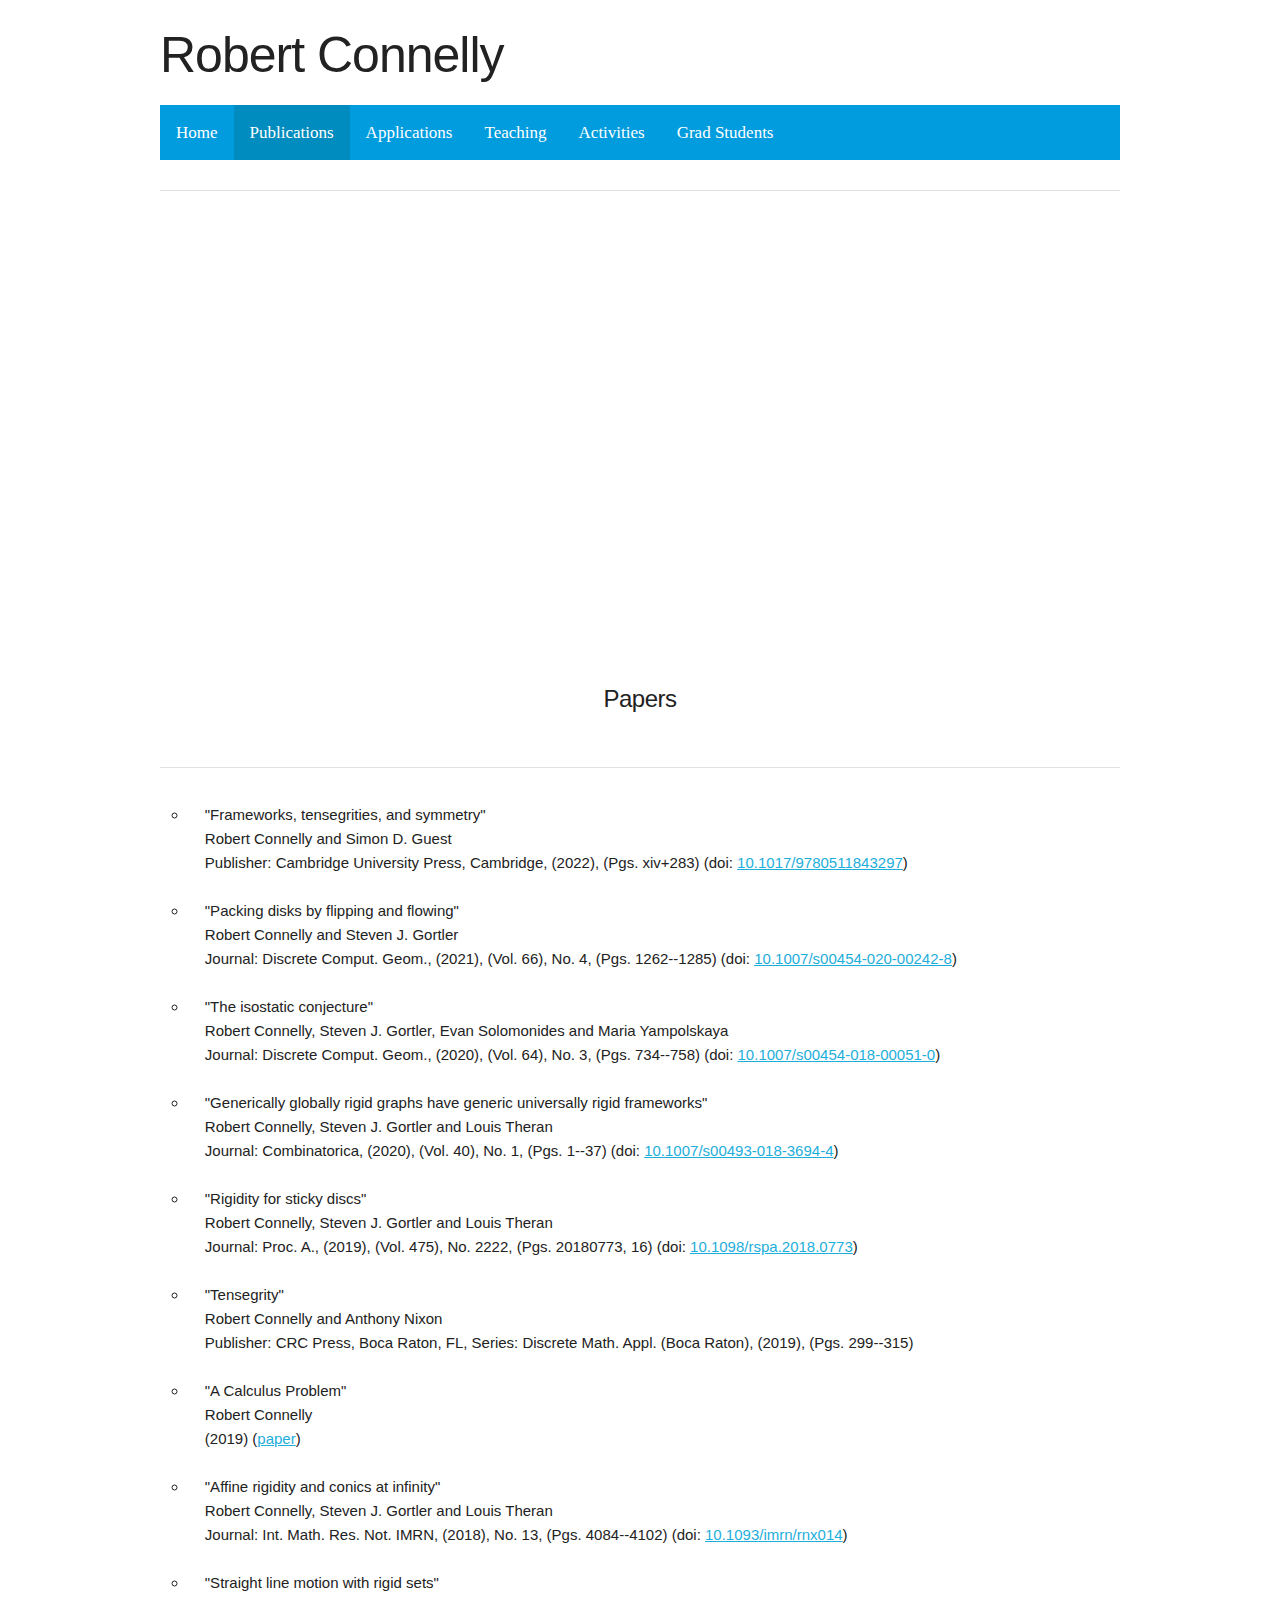
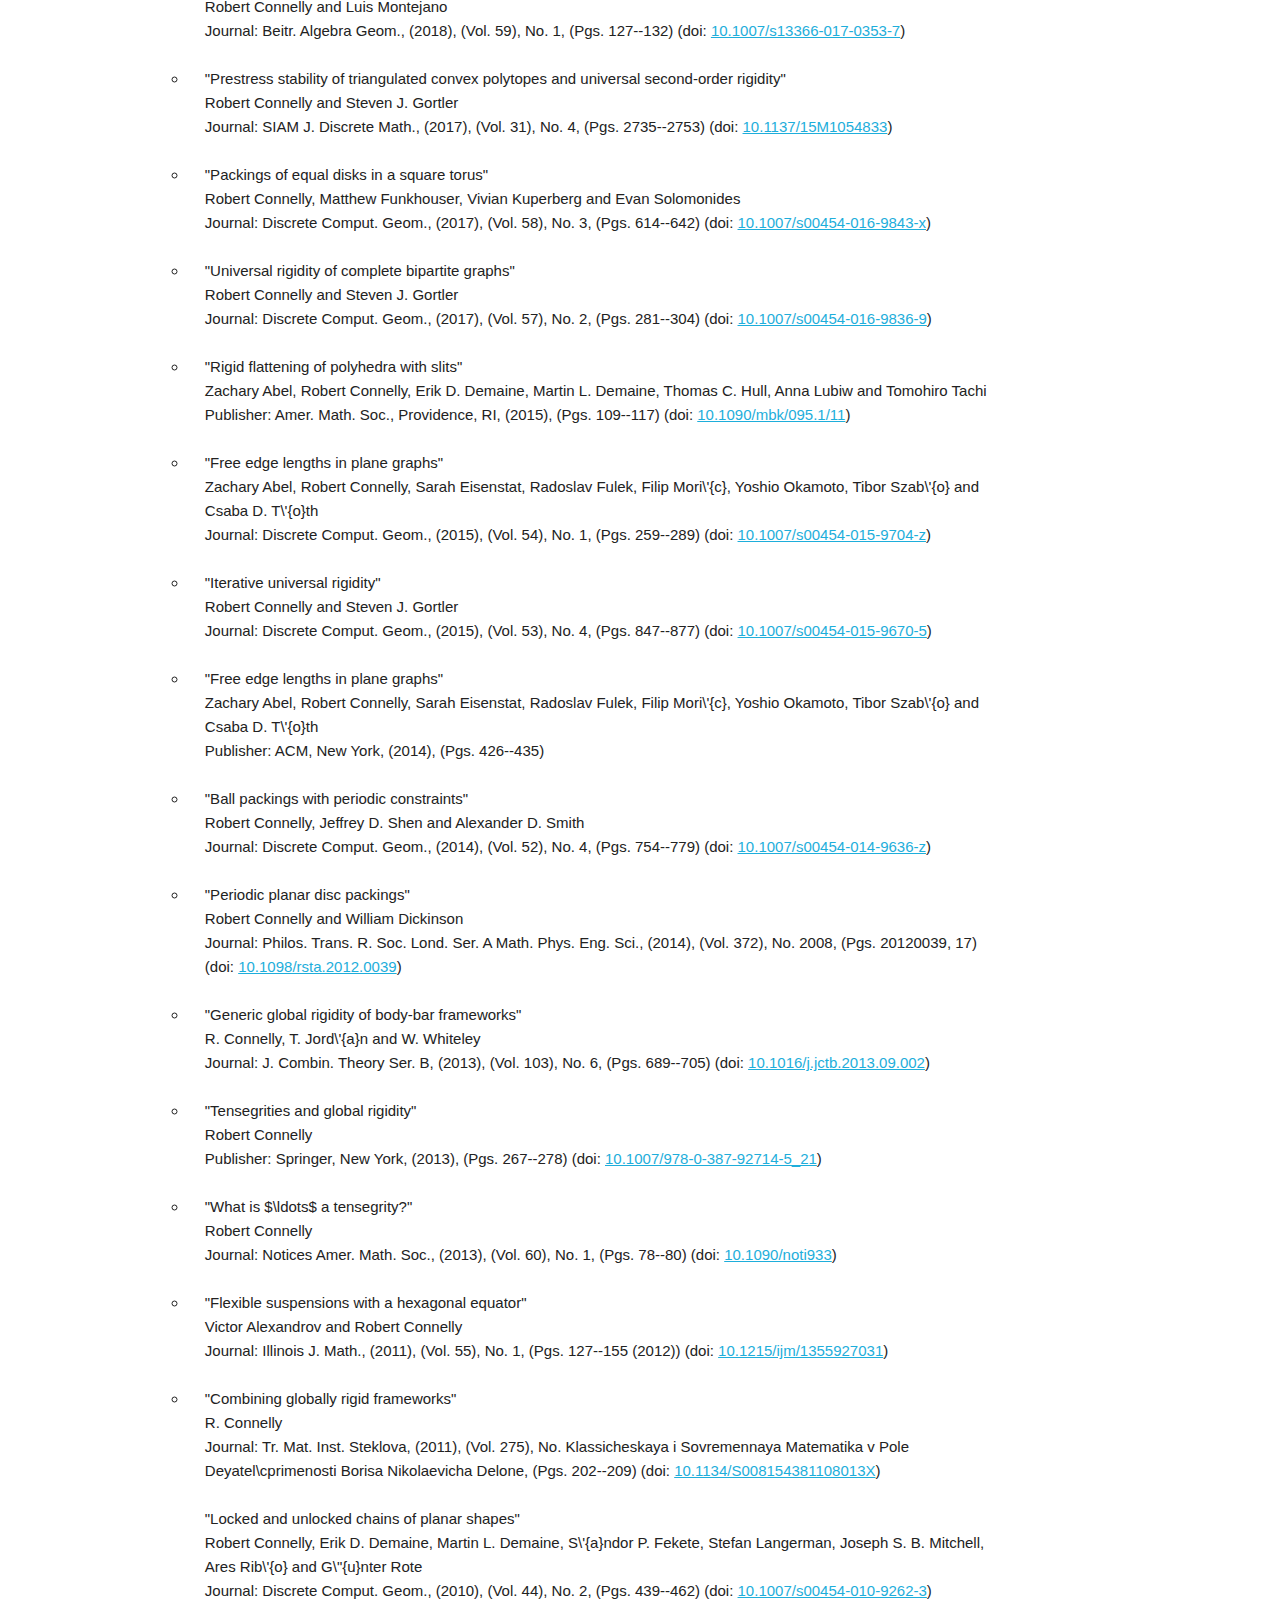
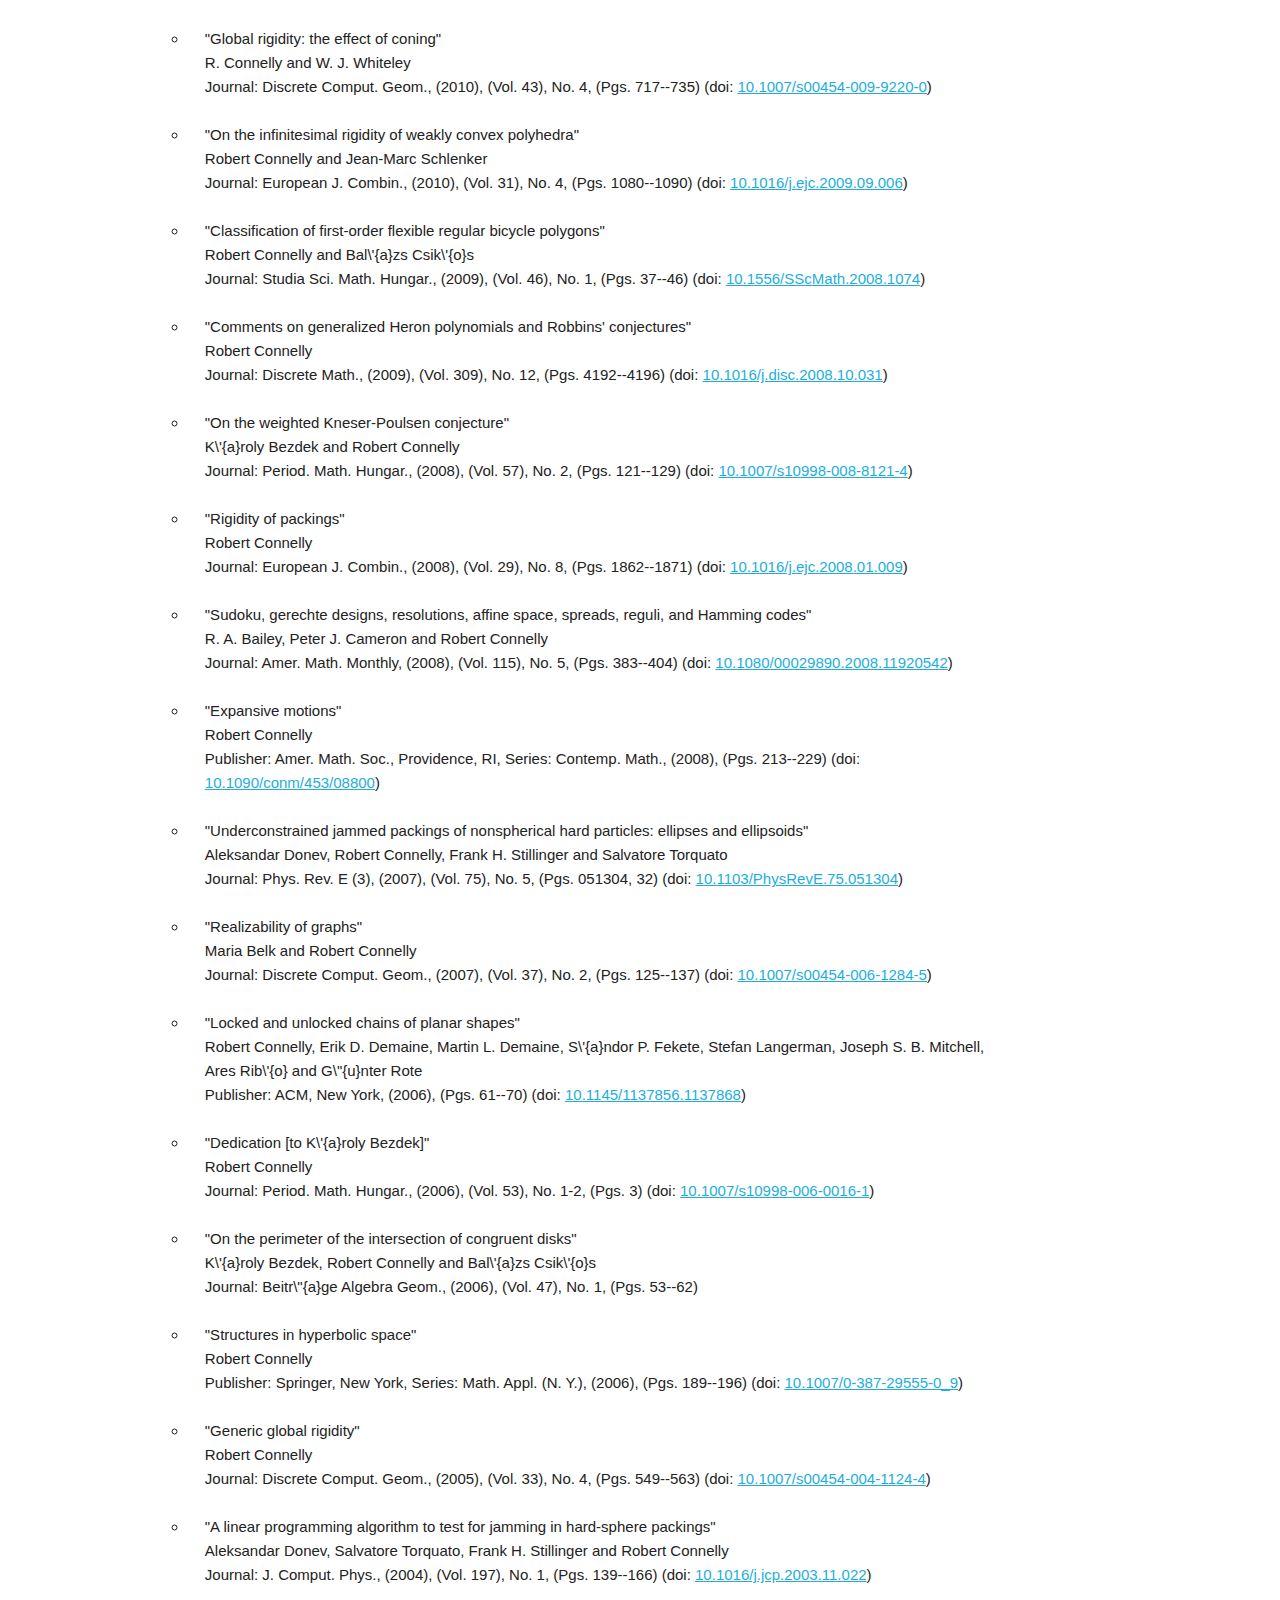
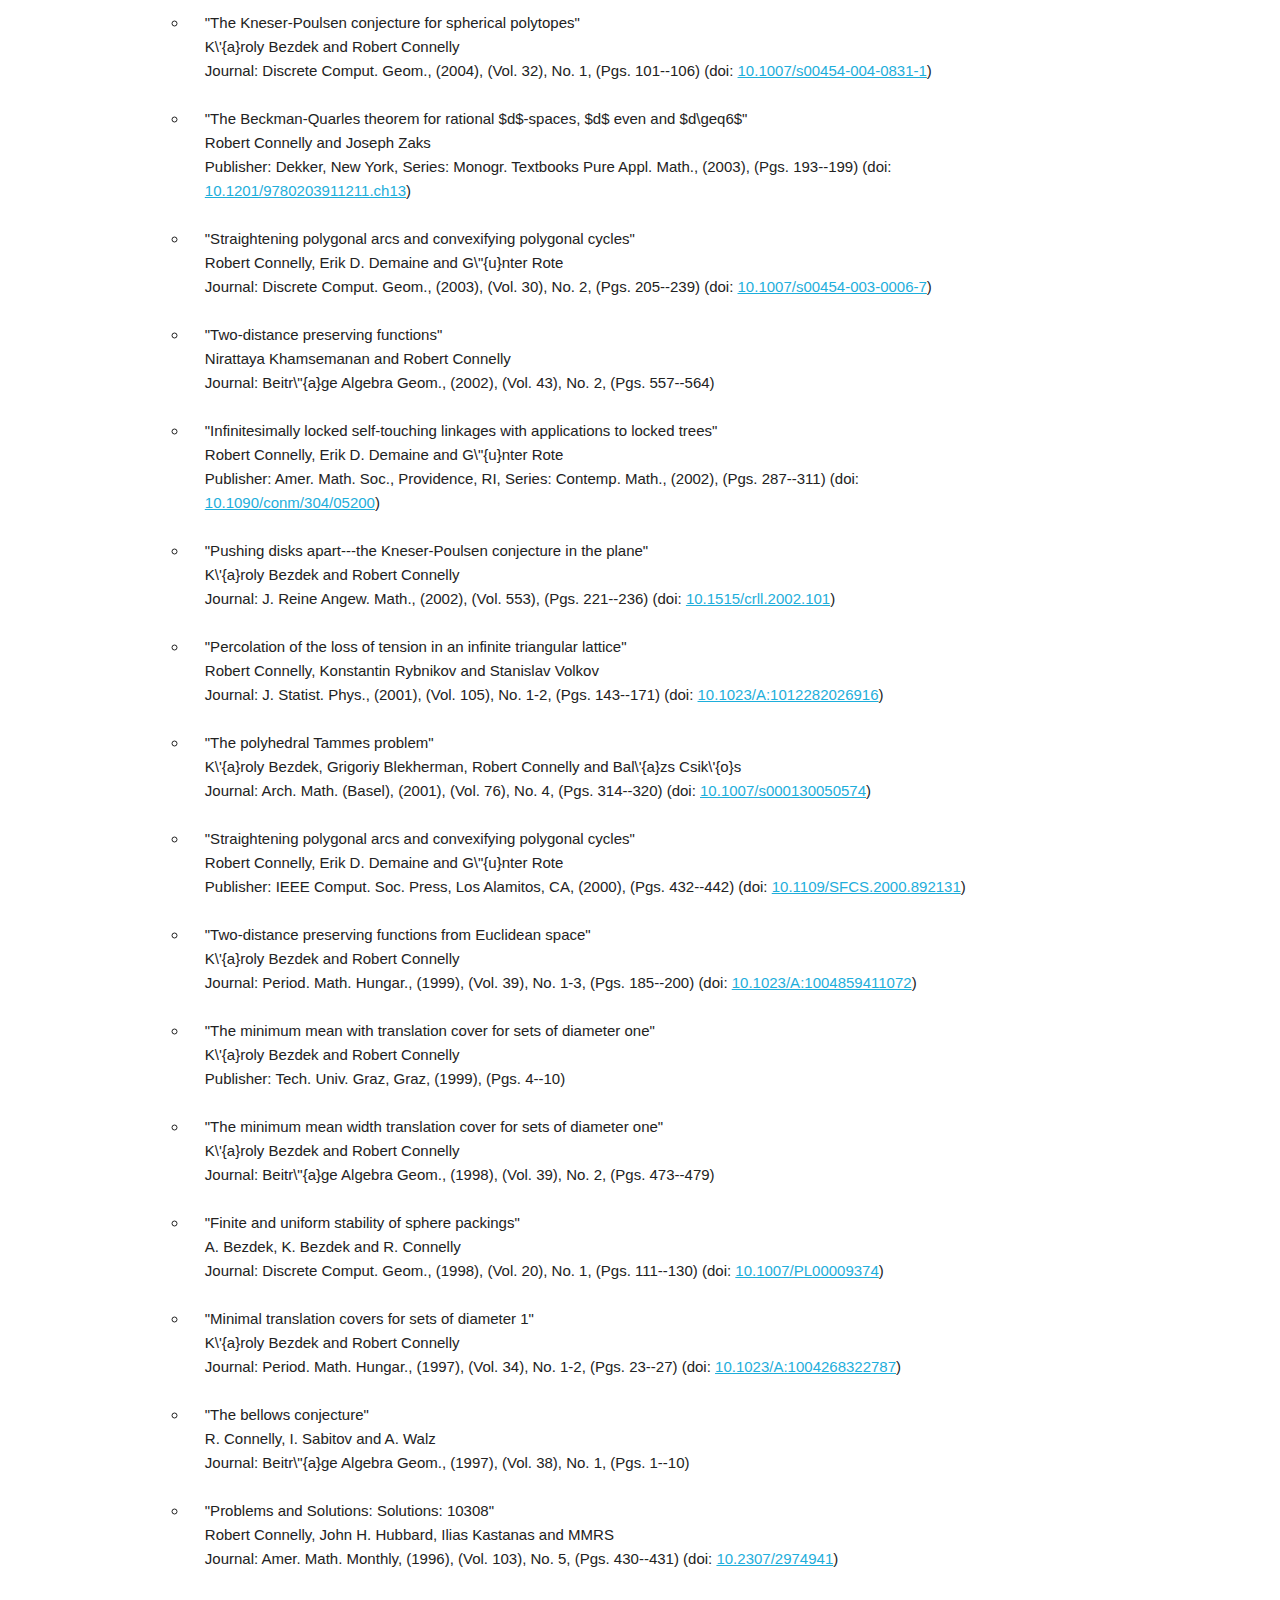
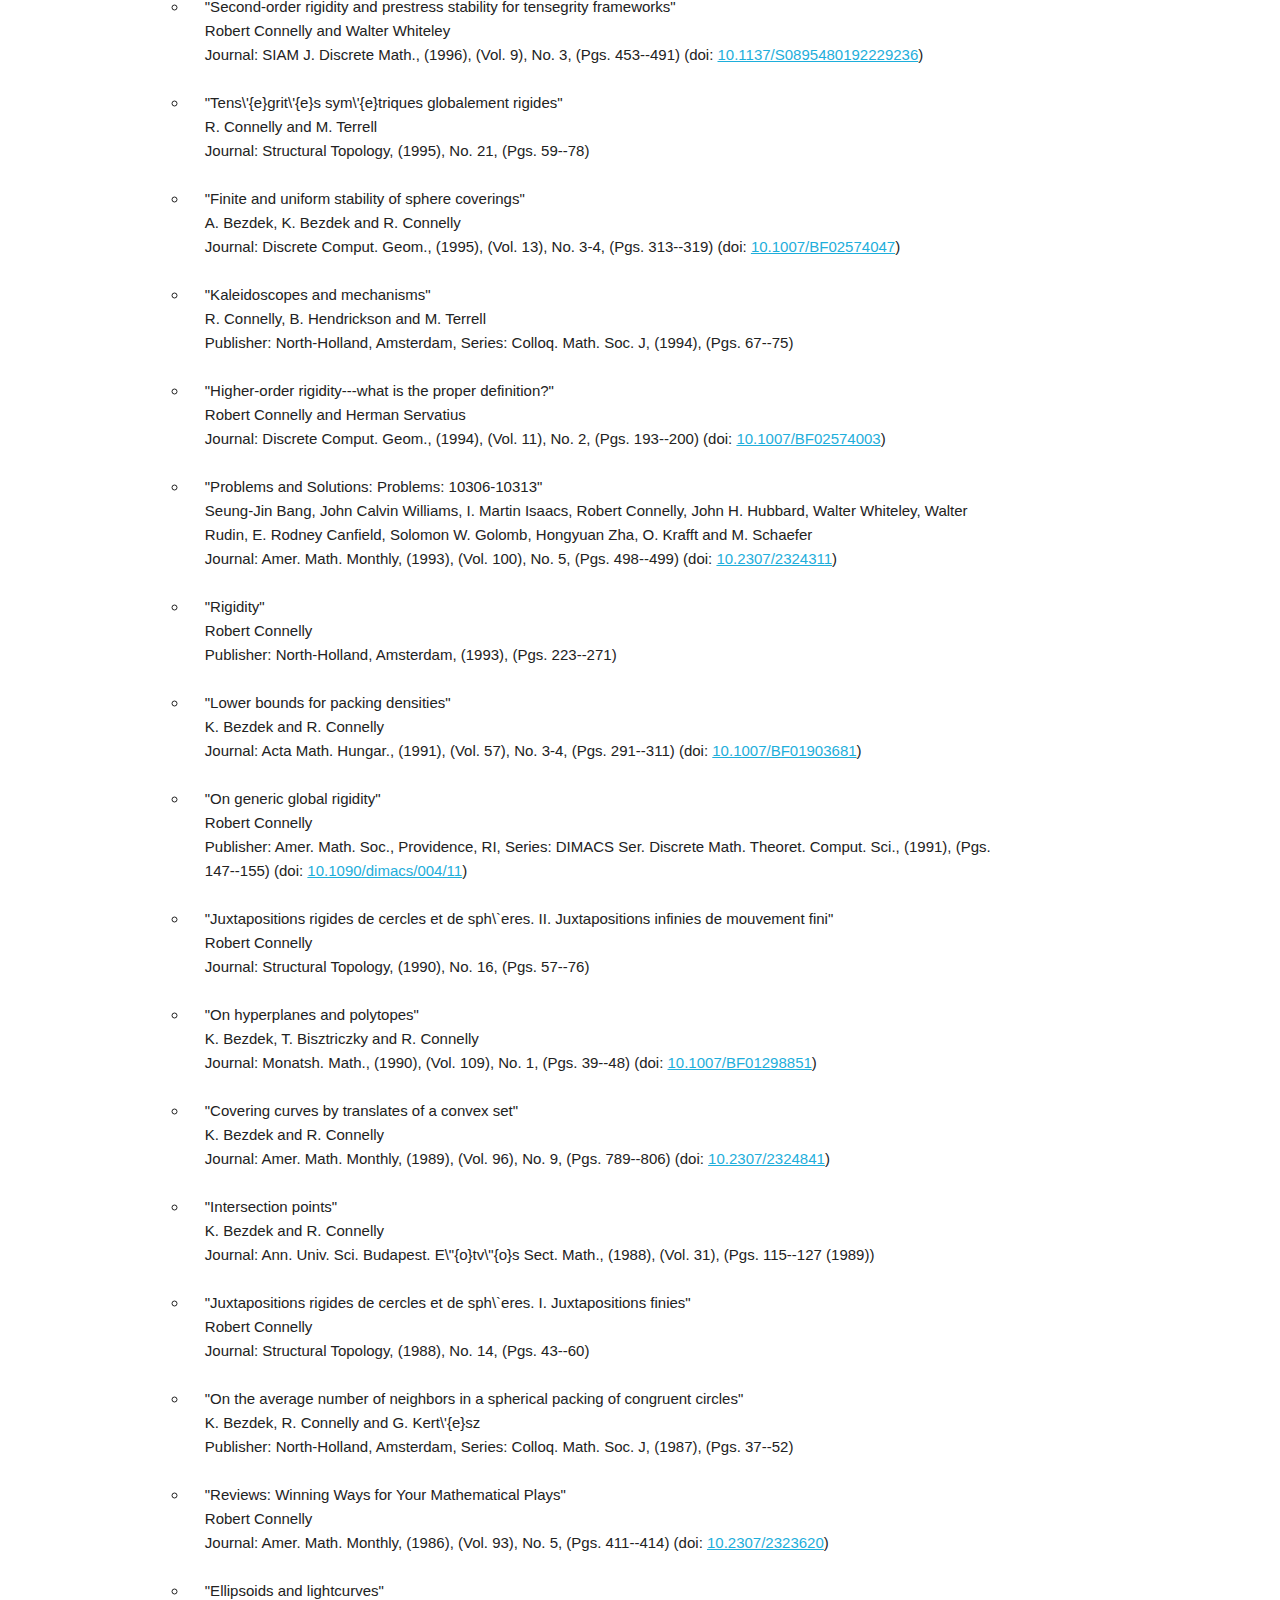
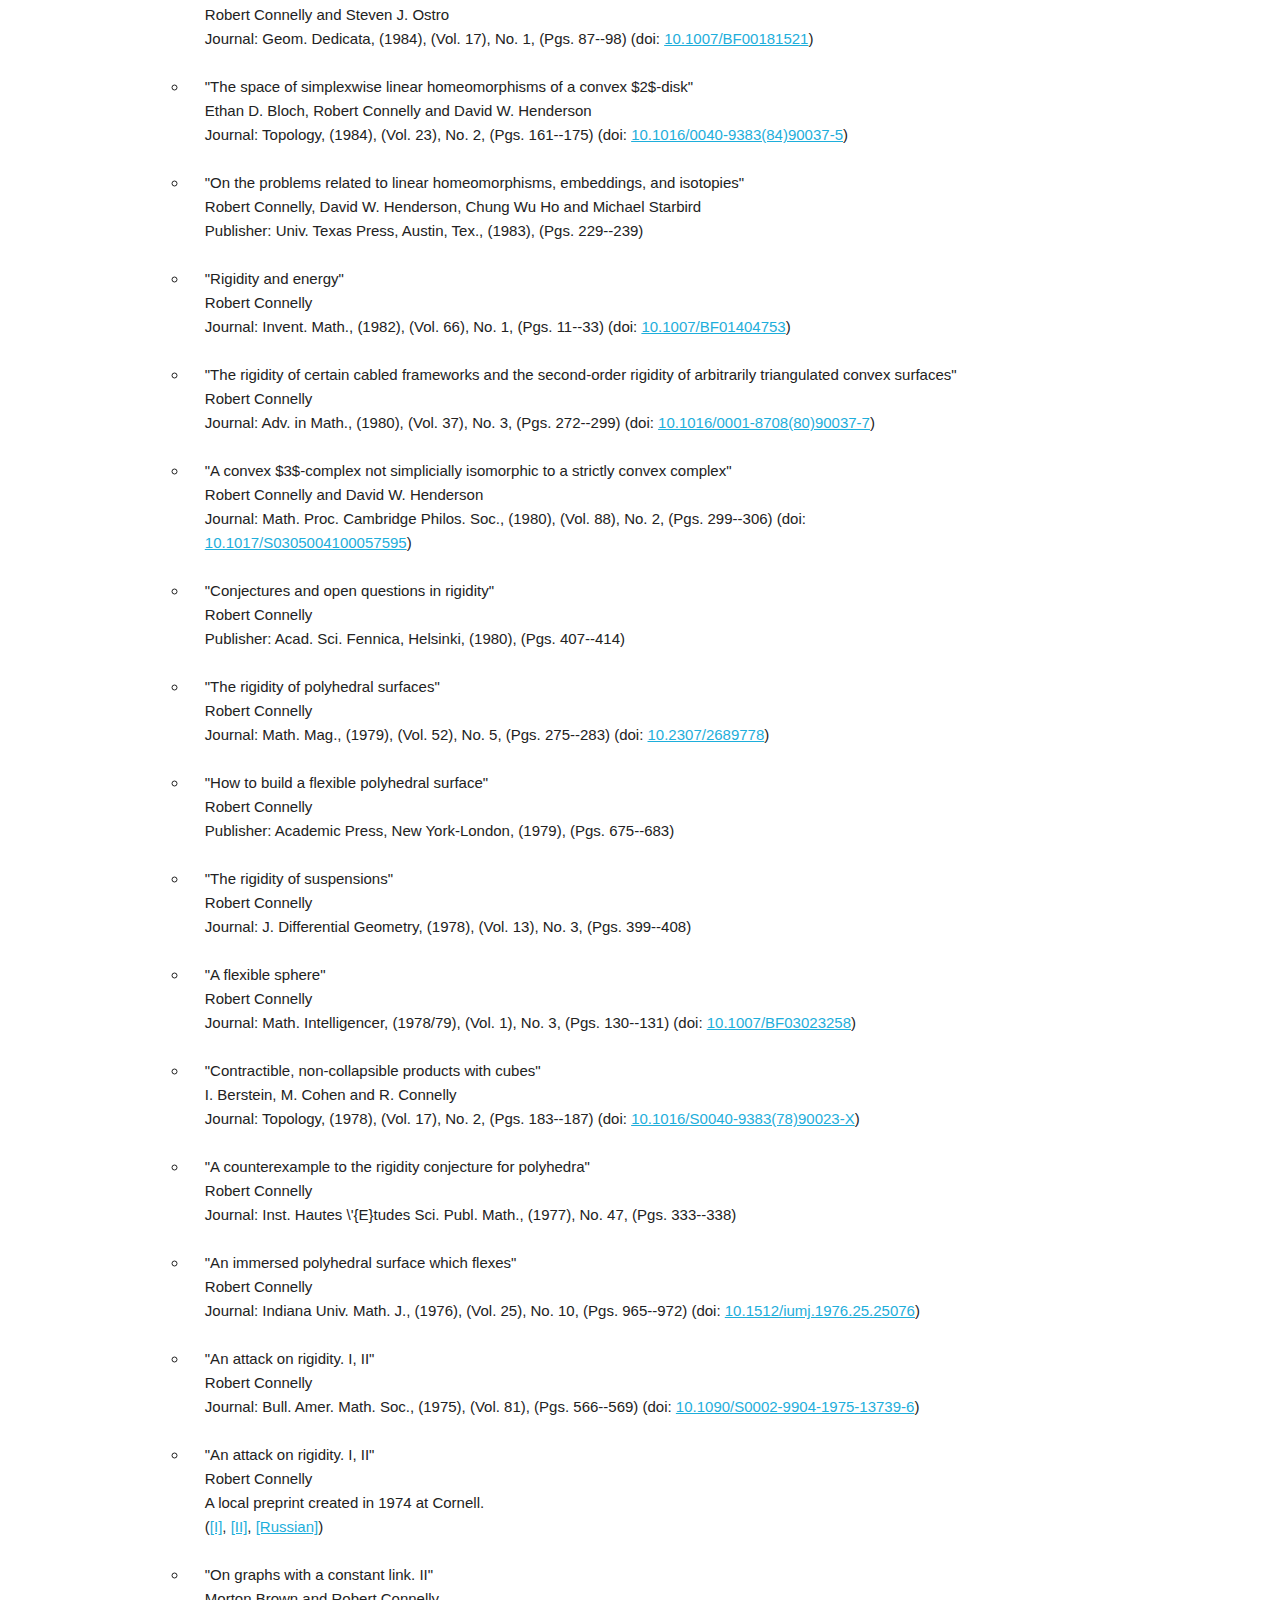
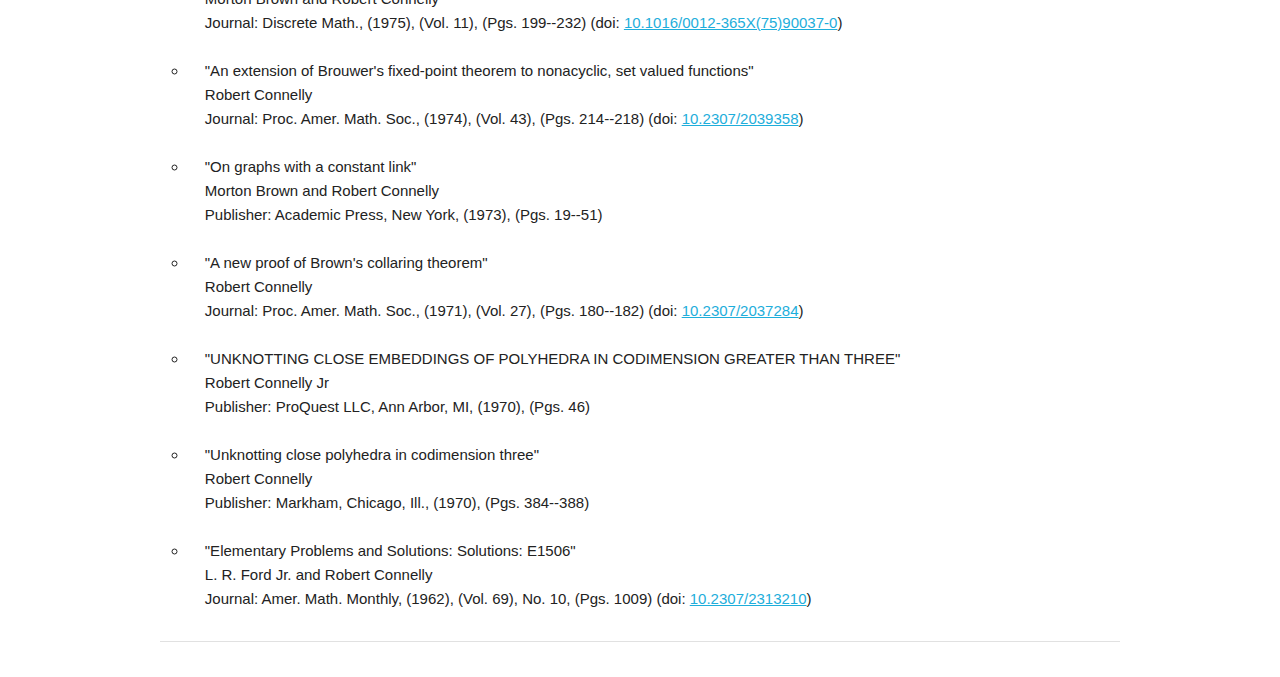
==== commit a3594f19: "Calculus problem paper link" ====
--- a/publications.html
+++ b/publications.html
@@ -214,7 +214,7 @@
   <div class='row'>
     "A Calculus Problem" <br>
     Robert Connelly <br>
-    (2019) <br>
+    (2019) (<a href='pdf/Calculus-problem.pdf'>paper</a>) <br>
     <!-- Publisher: CRC Press, Boca Raton, FL, Series: Discrete Math. Appl. (Boca Raton), (2019), (Pgs. 299--315) <br> -->
   </div>
     </div>
